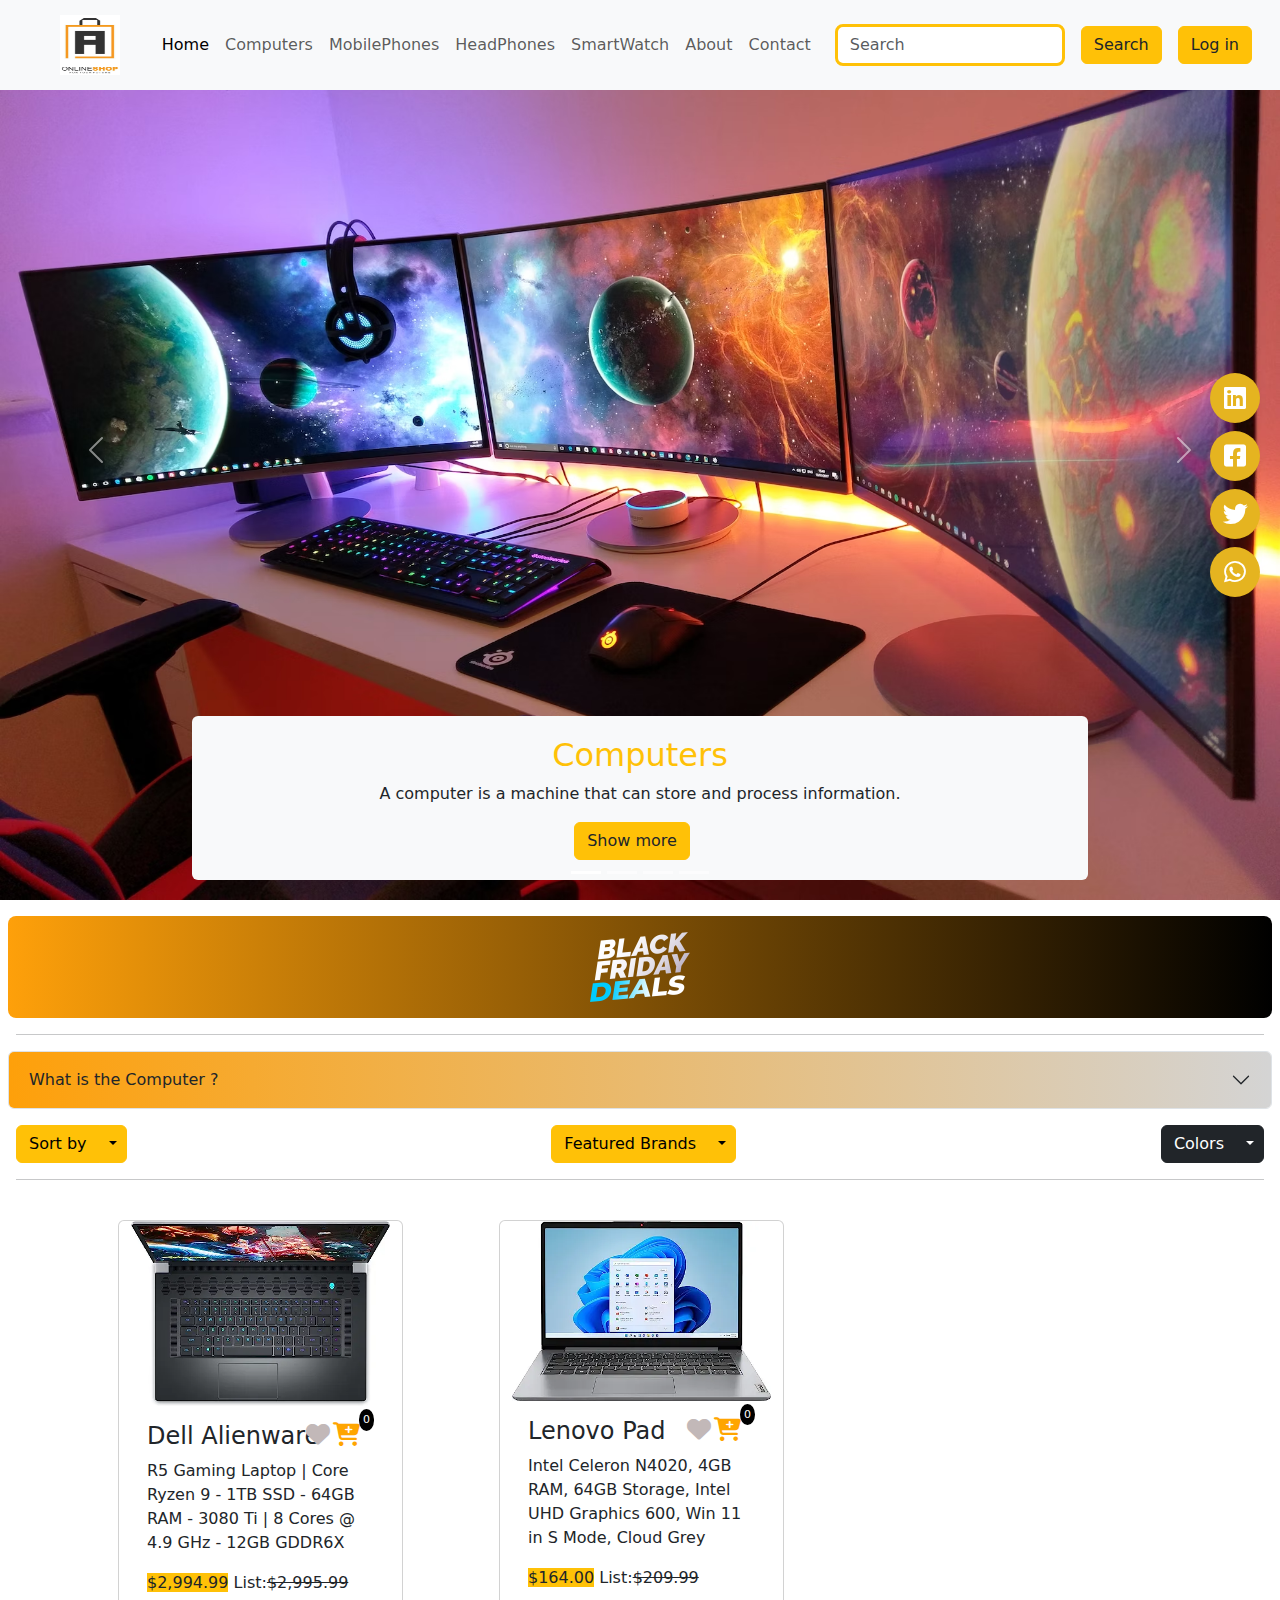
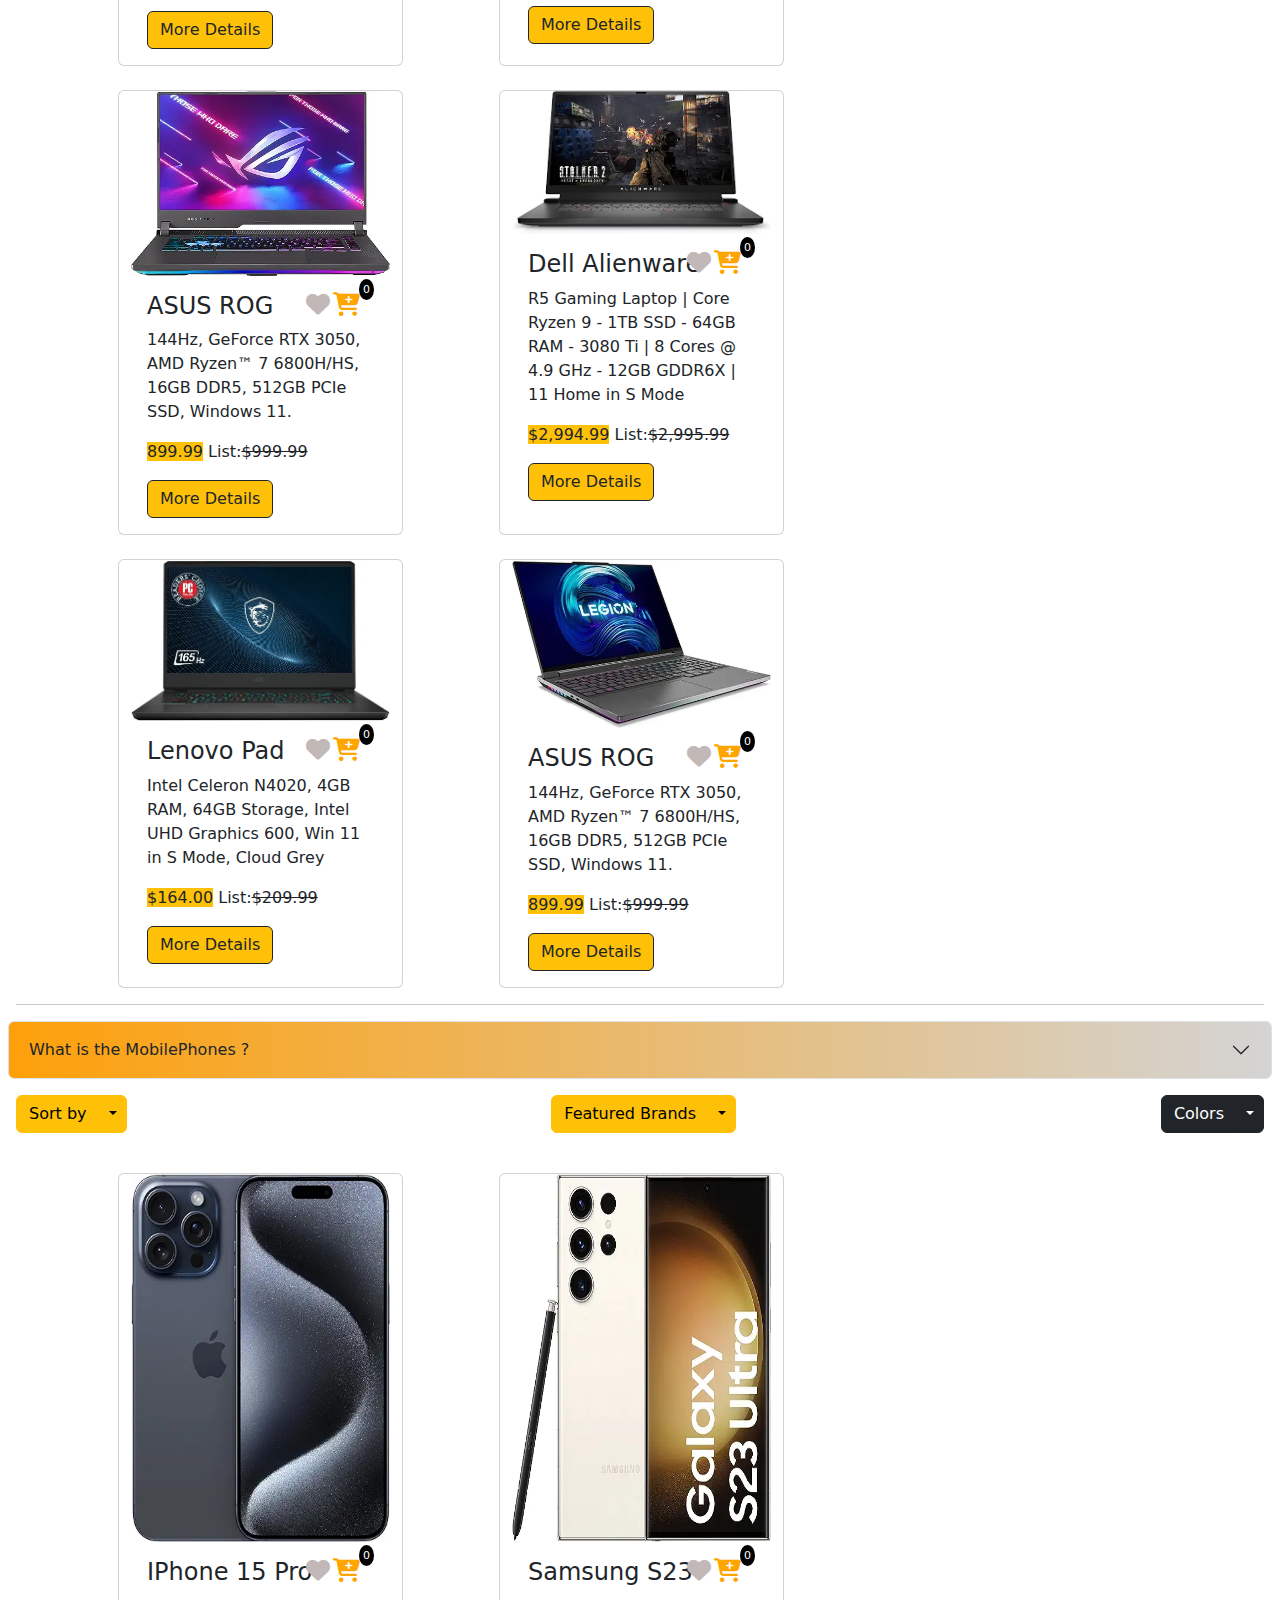
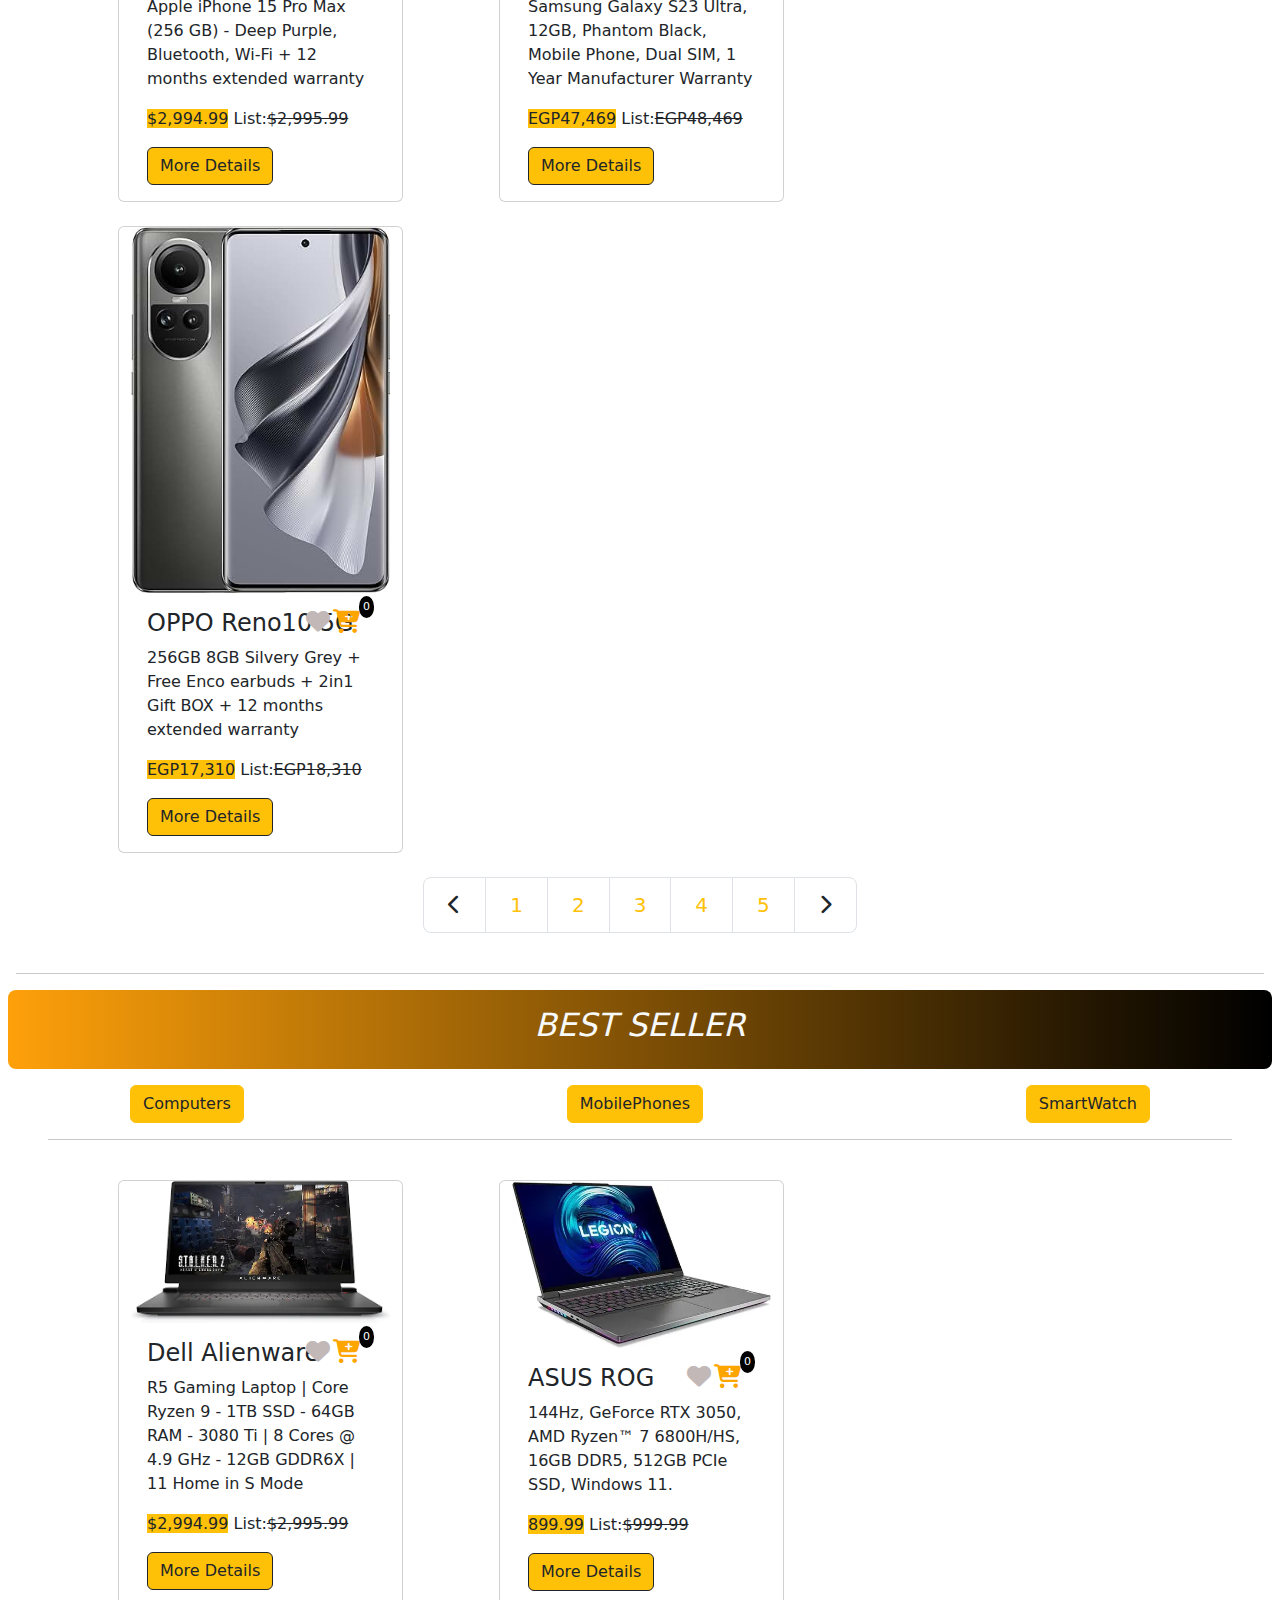
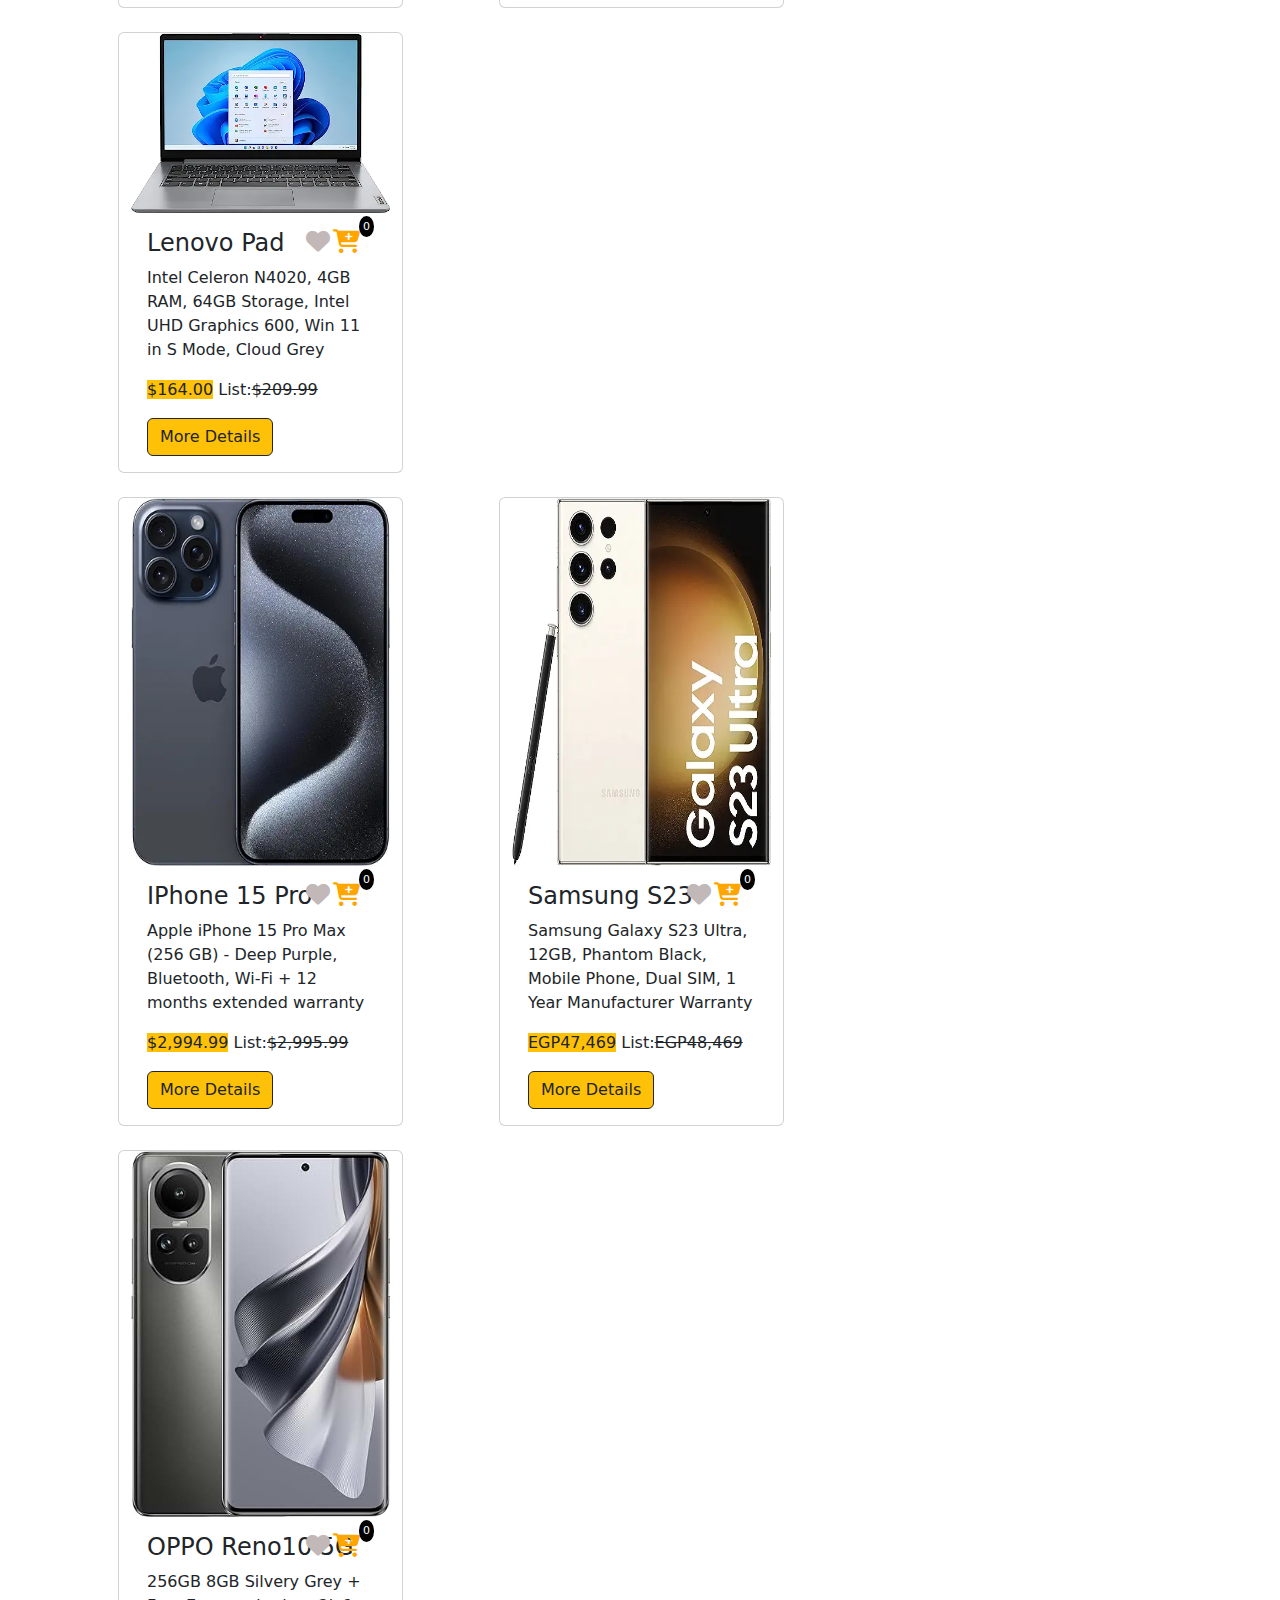
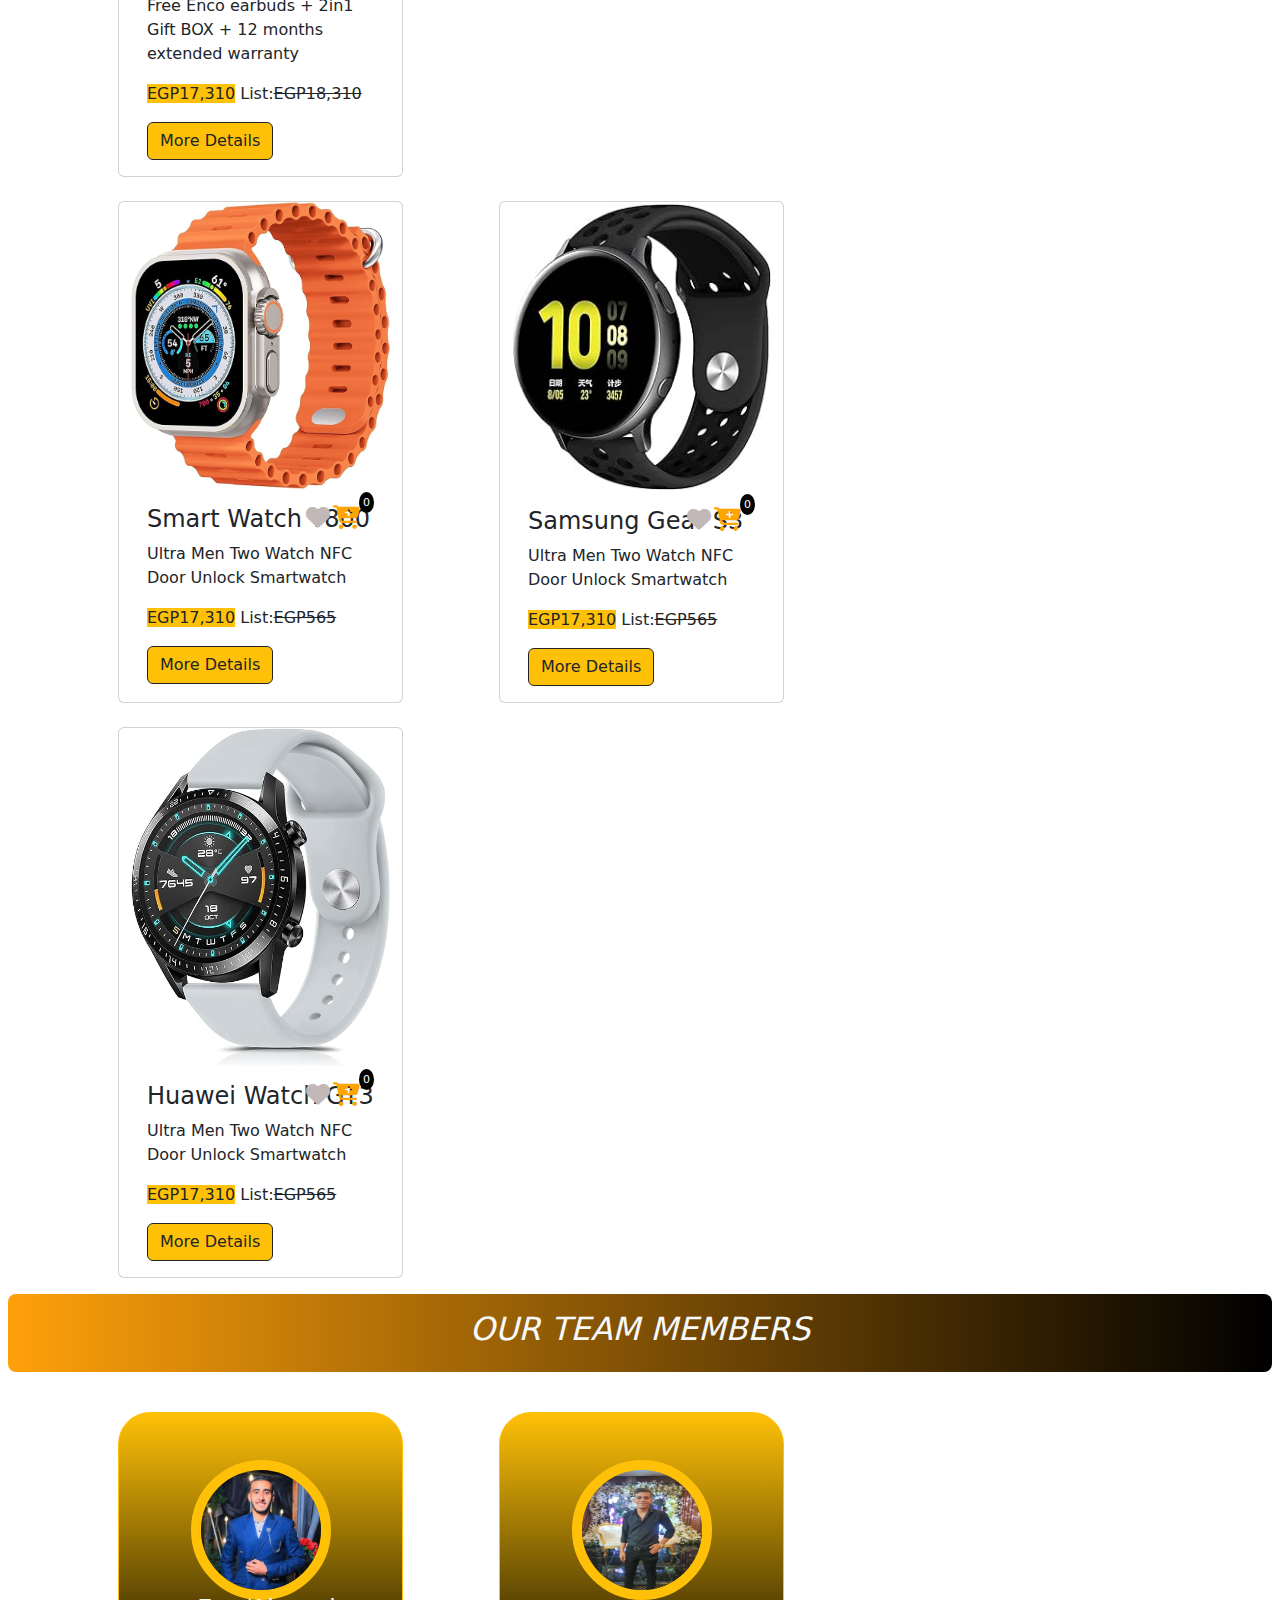
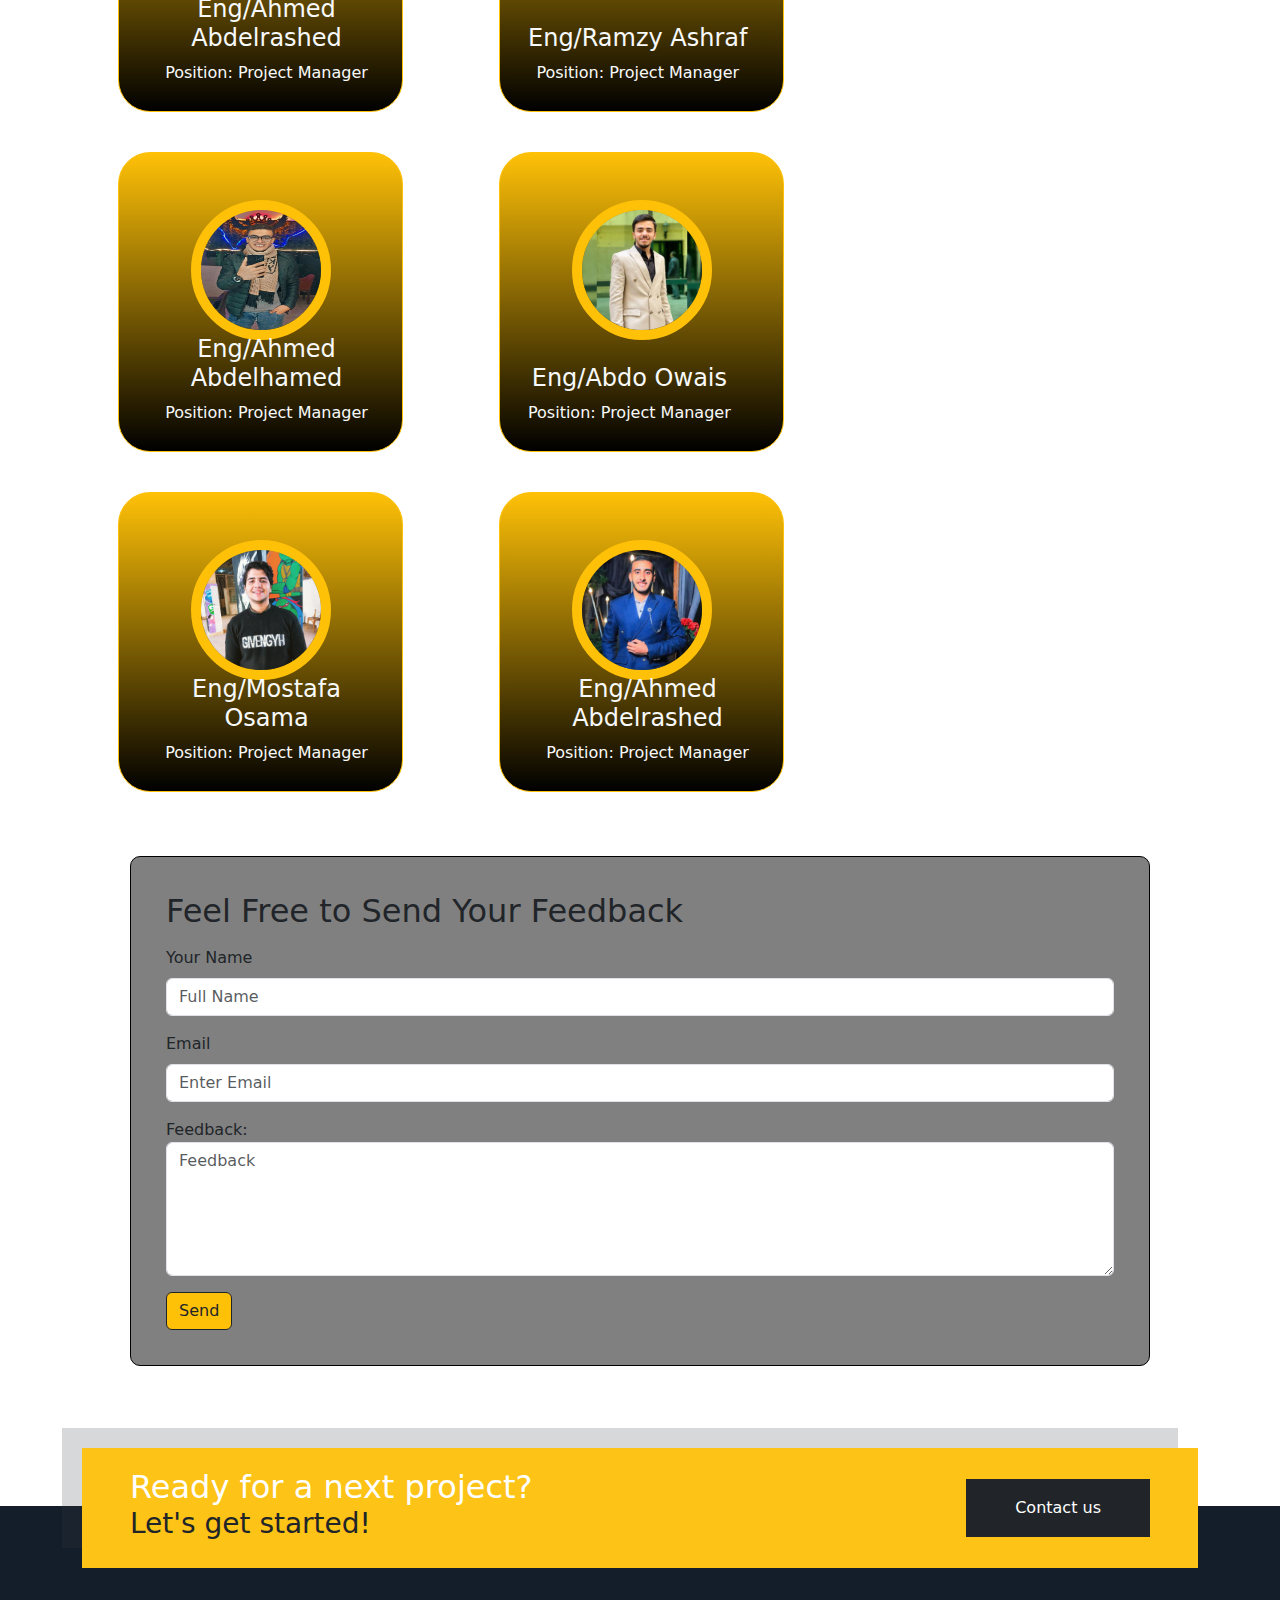
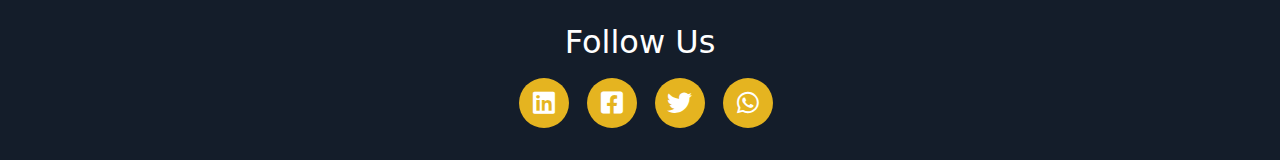
==== index.html @ a283c10e "first opload" ====
<!DOCTYPE html>
<html lang="en">

<head>
    <meta charset="UTF-8">
    <meta name="viewport" content="width=device-width, initial-scale=1.0">
    <title>Online Shop</title>
    <link rel="icon" type="image/png" href="images/icon.png">
    <!-- BOOTSTRAP STYLE CSS -->
    <link rel="stylesheet" href="bootstrap-5.3.2-dist/css/bootstrap.min.css">
    <!-- MAIN Tampelte STYLE CSS -->
    <link rel="stylesheet" href="css/style.css">
    <!-- ICONS STYLE -->
    <link rel="stylesheet" href="css/all.css">
    <!-- Google Font Family -->
    <link rel="preconnect" href="https://fonts.googleapis.com">
    <link rel="preconnect" href="https://fonts.gstatic.com" crossorigin>
    <link
        href="https://fonts.googleapis.com/css2?family=Roboto:ital,wght@0,100;0,300;1,300&family=Work+Sans:ital,wght@0,100;0,500;0,700;0,800;1,200;1,300;1,400&display=swap"
        rel="stylesheet">
</head>

<body>
    <!-- START HEADER -->
    <header>
        <nav class="navbar navbar-expand-lg bg-light navbar-light fixed-top">
            <div class="container-fluid">
                <a class="navbar-brand mx-4 ms-lg-5" href="#"><img src="images/icon.png" alt=""
                        style="height: 60px; width: 60px;"></a>
                <button class="navbar-toggler" type="button" data-bs-toggle="collapse"
                    data-bs-target="#collapsibleNavbar">
                    <span class="navbar-toggler-icon"></span>
                </button>
                <div class="collapse navbar-collapse" id="collapsibleNavbar">
                    <ul class="navbar-nav ms-lg-auto">
                        <li class="nav-item">
                            <a class="nav-link active" href="#">Home</a>
                        </li>
                        <li class="nav-item">
                            <a class="nav-link" href="#computers">Computers</a>
                        </li>
                        <li class="nav-item">
                            <a class="nav-link" href="#MobilePhones">MobilePhones</a>
                        </li>
                        <li class="nav-item">
                            <a class="nav-link" href="#">HeadPhones</a>
                        </li>
                        <li class="nav-item">
                            <a class="nav-link" href="#">SmartWatch</a>
                        </li>
                        <li class="nav-item">
                            <a class="nav-link" href="#">About</a>
                        </li>
                        <li class="nav-item">
                            <a class="nav-link" href="#">Contact</a>
                        </li>
                    </ul>
                    <form class="d-flex">
                        <input class="form-control m-3 border-3 border-warning rounded-3" type="search"
                            placeholder="Search" aria-label="Search">
                    </form>
                    <form class="d-flex">
                        <button class="btn btn-warning  btn-outline-dark me-3 border-warning"
                            type="submit">Search</button>
                        <button class="btn btn-warning  btn-outline-dark me-3 border-warning" data-bs-toggle="modal"
                            data-bs-target="#exampleModal" type="submit">Log in</button>
                    </form>
                </div>
            </div>
        </nav>
        <!--START  Modal -->
        <div class="modal fade" id="exampleModal" tabindex="-1" data-bs-backdrop="static"
            aria-labelledby="exampleModalLabel" aria-hidden="true">
            <div class="modal-dialog">
                <div class="modal-content">
                    <div class="modal-header">
                        <h5 class="modal-title" id="exampleModalLabel">Log in</h5>
                        <button type="button" class="btn-close" data-bs-dismiss="modal" aria-label="Close"></button>
                    </div>
                    <div class="modal-body">
                        <form>
                            <div class="mb-3">
                                <label for="exampleInputEmail1" class="form-label">Username</label>
                                <input type="text" placeholder="Username" required class="form-control"
                                    id="exampleInputEmail1" aria-describedby="emailHelp">
                            </div>
                            <div class="mb-3">
                                <label for="exampleInputPassword1" class="form-label">Password</label>
                                <input type="password" placeholder="Password" required class="form-control"
                                    id="exampleInputPassword1">
                            </div>
                            <div class="mb-3 form-check">
                                <input type="checkbox" class="form-check-input" id="exampleCheck1">
                                <label class="form-check-label" for="exampleCheck1">Remember Me</label>
                            </div>
                        </form>
                        <div class="modal-footer">
                            <button type="submit" class="btn btn-warning   border-warning" data-bs-dismiss="modal">Log
                                in</button>
                            <button type="button" class="btn btn-secondary" data-bs-dismiss="modal">Close</button>
                        </div>
                    </div>
                </div>
            </div>
        </div>
        <!--END  Modal -->

    </header>
    <div class="fixed-icon">
        <div class="social d-flex flex-column justify-content-between ms-auto">
            <a href="https://www.linkedin.com/in/ahmed-abdelrashed-581607254"><i class="fab fa-linkedin"></i></a>
            <a href=""><i class="fab fa-facebook-square"></i></a>
            <a href=""><i class="fab fa-twitter"></i></a>
            <a href=""><i class="fab fa-whatsapp"></i></a>
        </div>
    </div>
    <!-- END HEADER -->
    <main>
        <div id="carouselExampleIndicators" class="carousel slide" data-bs-ride="carousel">
            <div class="carousel-indicators">
                <button type="button" data-bs-target="#carouselExampleIndicators" data-bs-slide-to="0" class="active"
                    aria-current="true" aria-label="Slide 1"></button>
                <button type="button" data-bs-target="#carouselExampleIndicators" data-bs-slide-to="1"
                    aria-label="Slide 2"></button>
                <button type="button" data-bs-target="#carouselExampleIndicators" data-bs-slide-to="2"
                    aria-label="Slide 3"></button>
                <button type="button" data-bs-target="#carouselExampleIndicators" data-bs-slide-to="3"
                    aria-label="Slide 4"></button>
            </div>
            <div class="carousel-inner">
                <div class="carousel-item active">
                    <img src="images/photo-1591370874773-6702e8f12fd8.avif" class="d-block w-100"
                        style="height: calc(100vh);" alt="...">
                    <div class="carousel-caption rounded bg-light">
                        <h2 class="text-warning">Computers</h2>
                        <p class="text-dark">A computer is a machine that can store and process information.</p>
                        <button class="btn btn-warning  btn-outline-dark me-3 border-warning" type="submit">Show
                            more</button>
                    </div>
                </div>
                <div class="carousel-item ">
                    <img src="images/photo-1615494488092-b13b68fe0eb5.avif" class="d-block w-100"
                        style="height: calc(100vh);" alt="...">
                    <div class="carousel-caption rounded bg-light">
                        <h2 class="text-warning">MobilePhones</h2>
                        <p class="text-dark">MobilePhone is portable telephone that can make and receive calls.</p>
                        <button class="btn btn-warning  btn-outline-dark me-3 border-warning" type="submit">Show
                            more</button>
                    </div>
                </div>
                <div class="carousel-item ">
                    <img src="images/photo-1505740420928-5e560c06d30e.avif" class="d-block w-100"
                        style="height: calc(100vh);" alt="...">
                    <div class="carousel-caption rounded bg-light">
                        <h2 class="text-warning">HeadPhones</h2>
                        <p class="text-dark">Best wireless headphones.Our pick.JBL Tour One M2.</p>
                        <button class="btn btn-warning  btn-outline-dark me-3 border-warning" type="submit">Show
                            more</button>
                    </div>
                </div>
                <div class="carousel-item">
                    <img src="images/photo-1579586337278-3befd40fd17a.avif" class="d-block w-100"
                        style="height: calc(100vh);" alt="...">
                    <div class="carousel-caption rounded bg-light">
                        <h2 class="text-warning">SmartWatch</h2>
                        <p class="text-dark">A smartwatch is a wearable computer in the form of a watch.</p>
                        <button class="btn btn-warning  btn-outline-dark me-3 border-warning" type="submit">Show
                            more</button>
                    </div>
                </div>
            </div>
            <button class="carousel-control-prev" type="button" data-bs-target="#carouselExampleIndicators"
                data-bs-slide="prev">
                <span class="carousel-control-prev-icon" aria-hidden="true"></span>
                <span class="visually-hidden">Previous</span>
            </button>
            <button class="carousel-control-next" type="button" data-bs-target="#carouselExampleIndicators"
                data-bs-slide="next">
                <span class="carousel-control-next-icon" aria-hidden="true"></span>
                <span class="visually-hidden">Next</span>
            </button>
        </div>

        <div class="my-3 p-3 mx-2  rounded-3 text-center bg-dark "
            style="background-image: linear-gradient(to right,#fea00a 0%, #000000 100%);">
            <img src="images/blackfriday_title.png" style="width: 100px; height: 80; ">
        </div>

    </main>
    <!-- START PRODUCTS FOR COMPUTERS -->
    <section id="computers">
        <hr class="mx-3">
        <div class="accordion mx-2" id="accordionExample">

            <div class="accordion-item ">
                <h2 class="accordion-header" id="headingThree">
                    <button class="accordion-button collapsed btn btn-dark"
                        style="background-image: linear-gradient(to right,#fea00a 0%, #0000002b 100%);" type="button"
                        data-bs-toggle="collapse" data-bs-target="#collapseThree" aria-expanded="false"
                        aria-controls="collapseThree">
                        What is the Computer ?
                    </button>
                </h2>
                <div id="collapseThree" class="accordion-collapse collapse" aria-labelledby="headingThree"
                    data-bs-parent="#accordionExample">
                    <div class="accordion-body">
                        A <strong>computer</strong> is a machine that can be programmed to carry out sequences of
                        arithmetic or logical
                        operations (computation) automatically. Modern digital electronic computers can perform generic
                        sets
                        of operations known as programs. These programs enable computers to perform a wide range of
                        tasks.
                    </div>
                </div>
            </div>
        </div>
        <div class=" d-flex mx-3  justify-content-between my-3">
            <div class="btn-group">
                <button type="button" class="btn btn-warning">Sort by</button>
                <button type="button" class="btn btn-warning dropdown-toggle dropdown-toggle-split"
                    data-bs-toggle="dropdown">
                </button>
                <div class="dropdown-menu">
                    <a class="dropdown-item" href="#">Price: Low to High</a>
                    <a class="dropdown-item" href="#">Price: High to Low</a>
                    <hr class="dropdown-divider">
                    <a class="dropdown-item" href="#">Best Seller</a>

                </div>
            </div>

            <div class="btn-group">
                <button type="button" class="btn btn-warning">Featured Brands</button>
                <button type="button" class="btn btn-warning dropdown-toggle dropdown-toggle-split"
                    data-bs-toggle="dropdown">
                </button>
                <div class="dropdown-menu">
                    <a class="dropdown-item" href="#">Dell</a>
                    <a class="dropdown-item" href="#">hp</a>
                    <a class="dropdown-item" href="#">Lenovo</a>
                </div>
            </div>

            <div class="btn-group">
                <button type="button" class="btn btn-dark">Colors</button>
                <button type="button" class="btn btn-dark dropdown-toggle dropdown-toggle-split"
                    data-bs-toggle="dropdown">
                </button>
                <div class="dropdown-menu">
                    <a class="dropdown-item" href="#">Black</a>
                    <a class="dropdown-item" href="#">White</a>
                    <a class="dropdown-item" href="#">Silver</a>
                </div>
            </div>
        </div>
        <hr class="mx-3">
        <div class="container">
            <div class="row">
                <div class="card col-lg-3 col-md-4 col-sm-6 mx-lg-5 mt-4 mx-md-1">
                    <img class="card-img-top" src="images/81whwdW8ERL._AC_UY327_FMwebp_QL65_.webp" alt="Card image">
                    <div class="card-body">
                        <h4 class="card-title">Dell Alienware <i class="fas fa-heart mx-4  "></i> <i
                                class="icon fa fa-cart-plus  "></i><span id="shop" class="number">0</span></h4>
                        <p class="card-text"> R5 Gaming Laptop | Core Ryzen 9 - 1TB SSD
                            - 64GB RAM - 3080 Ti | 8 Cores @ 4.9 GHz - 12GB GDDR6X </p>
                        <p class="card-text"><span class="bg-warning text-dark">$2,994.99</span>
                            List:<del>$2,995.99</del>
                        </p>
                        <a href="#" class="btn btn-warning btn-outline-dark">More Details</a>
                    </div>
                </div>
                <div class="card col-lg-3 col-md-4 col-sm-6 mx-lg-5 mt-4 mx-md-1">
                    <img class="card-img-top" src="images/71bphKmt0DL._AC_UY327_FMwebp_QL65_.webp" alt="Card image">
                    <div class="card-body">
                        <h4 class="card-title">Lenovo Pad <i class="fas fa-heart mx-4  "></i> <i
                                class="icon fa fa-cart-plus  "></i><span class="number">0</span></h4>
                        <p class="card-text">Intel Celeron N4020, 4GB RAM, 64GB Storage, Intel UHD Graphics 600, Win 11
                            in S Mode, Cloud Grey</p>
                        <p class="card-text"><span class="bg-warning text-dark">$164.00</span> List:<del>$209.99</del>
                        </p>
                        <a href="#" class="btn btn-warning btn-outline-dark">More Details</a>
                    </div>
                </div>
                <div class="card col-lg-3 col-md-4 col-sm-6 mx-lg-5 mt-4 mx-md-1">
                    <img class="card-img-top" src="images/71OyrTkxpGL._AC_UY327_FMwebp_QL65_.webp" alt="Card image">
                    <div class="card-body">
                        <h4 class="card-title">ASUS ROG <i class="fas fa-heart mx-4  "></i> <i
                                class="icon fa fa-cart-plus  "></i><span class="number">0</span></h4>
                        <p class="card-text">144Hz, GeForce RTX 3050, AMD Ryzen™ 7 6800H/HS, 16GB DDR5, 512GB PCIe SSD,
                            Windows 11.</p>
                        <p class="card-text"><span class="bg-warning text-dark">899.99</span> List:<del>$999.99</del>
                        </p>
                        <a href="#" class="btn btn-warning btn-outline-dark">More Details</a>
                    </div>
                </div>
                <div class="card col-lg-3 col-md-4 col-sm-6 mx-lg-5 mt-4 mx-md-1">
                    <img class="card-img-top" src="images/71Ekj79pZtL._AC_UY327_FMwebp_QL65_.webp" alt="Card image">
                    <div class="card-body">
                        <h4 class="card-title">Dell Alienware<i class="fas fa-heart mx-4  "></i> <i
                                class="icon fa fa-cart-plus  "></i><span class="number">0</span></h4>
                        <p class="card-text"> R5 Gaming Laptop | Core Ryzen 9 - 1TB SSD
                            - 64GB RAM - 3080 Ti | 8 Cores @ 4.9 GHz - 12GB GDDR6X | 11 Home in S Mode </p>
                        <p class="card-text"><span class="bg-warning text-dark">$2,994.99</span>
                            List:<del>$2,995.99</del>
                        </p>
                        <a href="#" class="btn btn-warning btn-outline-dark">More Details</a>
                    </div>
                </div>
                <div class="card col-lg-3 col-md-4 col-sm-6 mx-lg-5 mt-4  mx-md-1">
                    <img class="card-img-top" src="images/51RoBmK-NwL._AC_UY327_FMwebp_QL65_.webp" alt="Card image">
                    <div class="card-body">
                        <h4 class="card-title">Lenovo Pad<i class="fas fa-heart mx-4  "></i> <i
                                class="icon fa fa-cart-plus  "></i><span class="number">0</span></h4>
                        <p class="card-text">Intel Celeron N4020, 4GB RAM, 64GB Storage, Intel UHD Graphics 600, Win 11
                            in S Mode, Cloud Grey</p>
                        <p class="card-text"><span class="bg-warning text-dark">$164.00</span> List:<del>$209.99</del>
                        </p>
                        <a href="#" class="btn btn-warning btn-outline-dark">More Details</a>
                    </div>
                </div>
                <div class="card col-lg-3 col-md-4 col-sm-6 mx-lg-5 mt-4">
                    <img class="card-img-top" src="images/61HxxpI0yQL._AC_UY327_FMwebp_QL65_.webp" alt="Card image">
                    <div class="card-body">
                        <h4 class="card-title">ASUS ROG <i class="fas fa-heart mx-4  "></i> <i
                                class="icon fa fa-cart-plus  "></i><span class="number">0</span></h4>
                        <p class="card-text">144Hz, GeForce RTX 3050, AMD Ryzen™ 7 6800H/HS, 16GB DDR5, 512GB PCIe SSD,
                            Windows 11.</p>
                        <p class="card-text"><span class="bg-warning text-dark">899.99</span> List:<del>$999.99</del>
                        </p>
                        <a href="#" class="btn btn-warning btn-outline-dark">More Details</a>
                    </div>
                </div>

            </div>
        </div>
    </section>
    <!-- END PRODUCTS FOR COMPUTERS -->

    <!-- START PRODUCTS FOR MobilePhones -->
    <section id="MobilePhones">
        <hr class="mx-3">
        <div class="accordion mx-2" id="accordionExample">
            <div class="accordion-item ">
                <h2 class="accordion-header" id="headingTwo">
                    <button class="accordion-button collapsed btn btn-dark"
                        style="background-image: linear-gradient(to right,#fea00a 0%, #0000002b 100%);" type="button"
                        data-bs-toggle="collapse" data-bs-target="#collapseTwo" aria-expanded="false"
                        aria-controls="collapseTwo">
                        What is the MobilePhones ?
                    </button>
                </h2>
                <div id="collapseTwo" class="accordion-collapse collapse" aria-labelledby="headingTwo"
                    data-bs-parent="#accordionExample">
                    <div class="accordion-body">
                        <strong>Mobile phones</strong> , also known as "cell phones" in some regions, are portable
                        electronic devices
                        designed for wireless communication.They have become an integral part of modern life and are
                        used for a wide range of purposes beyond just making phone calls
                    </div>
                </div>
            </div>
        </div>
        <div class=" d-flex mx-3  justify-content-between my-3">
            <div class="btn-group">
                <button type="button" class="btn btn-warning">Sort by</button>
                <button type="button" class="btn btn-warning dropdown-toggle dropdown-toggle-split"
                    data-bs-toggle="dropdown">
                </button>
                <div class="dropdown-menu">
                    <a class="dropdown-item" href="#">Price: Low to High</a>
                    <a class="dropdown-item" href="#">Price: High to Low</a>
                    <hr class="dropdown-divider">
                    <a class="dropdown-item" href="#">Best Seller</a>

                </div>
            </div>

            <div class="btn-group">
                <button type="button" class="btn btn-warning">Featured Brands</button>
                <button type="button" class="btn btn-warning dropdown-toggle dropdown-toggle-split"
                    data-bs-toggle="dropdown">
                </button>
                <div class="dropdown-menu">
                    <a class="dropdown-item" href="#">Iphone</a>
                    <a class="dropdown-item" href="#">Samsung</a>
                    <a class="dropdown-item" href="#">Oppo</a>
                </div>
            </div>

            <div class="btn-group">
                <button type="button" class="btn btn-dark">Colors</button>
                <button type="button" class="btn btn-dark dropdown-toggle dropdown-toggle-split"
                    data-bs-toggle="dropdown">
                </button>
                <div class="dropdown-menu">
                    <a class="dropdown-item" href="#">Black</a>
                    <a class="dropdown-item" href="#">White</a>
                    <a class="dropdown-item" href="#">Silver</a>
                </div>
            </div>
        </div>
        <div class="container">
            <div class="row">
                <div class="card col-lg-3 col-md-4 col-sm-6 mx-lg-5 mt-4 mx-md-1 ">
                    <img class="card-img-top" src="images/iphone.webp" alt="Card image" style="height: 368.38px;">
                    <div class="card-body">
                        <h4 class="card-title">IPhone 15 Pro <i class="fas fa-heart mx-4  "></i> <i
                                class="icon fa fa-cart-plus  "></i><span id="shop" class="number">0</span></h4>
                        <p class="card-text"> Apple iPhone 15 Pro Max (256 GB) - Deep Purple, Bluetooth, Wi-Fi + 12
                            months extended warranty</p>
                        <p class="card-text"><span class="bg-warning text-dark">$2,994.99</span>
                            List:<del>$2,995.99</del>
                        </p>
                        <a href="#" class="btn btn-warning btn-outline-dark">More Details</a>
                    </div>
                </div>
                <div class="card col-lg-3 col-md-4 col-sm-6 mx-lg-5 mt-4 mx-md-1 ">
                    <img class="card-img-top" src="images/samsung.webp" alt="Card image" style="height: 368.38px;">
                    <div class="card-body">
                        <h4 class="card-title">Samsung S23 <i class="fas fa-heart mx-4  "></i> <i
                                class="icon fa fa-cart-plus  "></i><span class="number">0</span></h4>
                        <p class="card-text">Samsung Galaxy S23 Ultra, 12GB, Phantom Black, Mobile Phone, Dual SIM, 1
                            Year Manufacturer Warranty</p>
                        <p class="card-text"><span class="bg-warning text-dark">EGP47,469</span>
                            List:<del>EGP48,469</del>
                        </p>
                        <a href="#" class="btn btn-warning btn-outline-dark">More Details</a>
                    </div>
                </div>
                <div class="card col-lg-3 col-md-4 col-sm-6 mx-lg-5 mt-4 mx-md-1 ">
                    <img class="card-img-top" src="images/oppo.jpg" alt="Card image" style="height: 366.38px;">
                    <div class="card-body">
                        <h4 class="card-title">OPPO Reno10 5G <i class="fas fa-heart mx-4  "></i> <i
                                class="icon fa fa-cart-plus  "></i><span class="number">0</span></h4>
                        <p class="card-text">256GB 8GB Silvery Grey + Free Enco earbuds + 2in1 Gift BOX + 12 months
                            extended warranty</p>
                        <p class="card-text"><span class="bg-warning text-dark">EGP17,310</span>
                            List:<del>EGP18,310</del>
                        </p>
                        <a href="#" class="btn btn-warning btn-outline-dark">More Details</a>
                    </div>
                </div>
            </div>
            <div class="d-flex justify-content-center my-4">
                <ul class="pagination pagination-lg text-warning">
                    <li class="page-item"><a class="page-link text-dark" href="#"><i
                                class="fas fa-chevron-left"></i></a></li>
                    <li class="page-item"><a class="page-link text-warning" href="#">1</a></li>
                    <li class="page-item"><a class="page-link text-warning" href="#">2</a></li>
                    <li class="page-item"><a class="page-link text-warning" href="#">3</a></li>
                    <li class="page-item"><a class="page-link text-warning" href="#">4</a></li>
                    <li class="page-item"><a class="page-link text-warning" href="#">5</a></li>
                    <li class="page-item"><a class="page-link text-dark" href="#"><i
                                class="fas fa-chevron-right"></i></a></li>
                </ul>
            </div>
        </div>
        <hr class="mx-3">
    </section>
    <!-- END PRODUCTS FOR MobilePhones -->
    <!-- START SECTION FOR BEST SELLER -->
    <section class="best-seller">
        <div class="my-3 p-3 mx-2  rounded-3 text-center bg-dark text-light"
            style="background-image: linear-gradient(to right,#fea00a 0%, #000000 100%); font-style: italic; cursor: pointer;">
            <h2>BEST SELLER</h2>
        </div>
        <div class="container d-flex justify-content-between ">
            <button class="btn btn-warning  btn-outline-dark  border-warning computer mx-lg-5">Computers</button>
            <button class="btn btn-warning  btn-outline-dark  border-warning mobile mx-lg-5">MobilePhones</button>
            <button class="btn btn-warning  btn-outline-dark  border-warning watch mx-lg-5">SmartWatch</button>
        </div>
        <hr class="mx-5">
        <div class="container">
            <div class="computers">
                <div class="row">
                    <div class="card col-lg-3 col-md-4 col-sm-6 mx-lg-5 mt-4">
                        <img class="card-img-top" src="images/71Ekj79pZtL._AC_UY327_FMwebp_QL65_.webp" alt="Card image">
                        <div class="card-body">
                            <h4 class="card-title">Dell Alienware<i class="fas fa-heart mx-4  "></i> <i
                                    class="icon fa fa-cart-plus  "></i><span class="number">0</span></h4>
                            <p class="card-text"> R5 Gaming Laptop | Core Ryzen 9 - 1TB SSD
                                - 64GB RAM - 3080 Ti | 8 Cores @ 4.9 GHz - 12GB GDDR6X | 11 Home in S Mode </p>
                            <p class="card-text"><span class="bg-warning text-dark">$2,994.99</span>
                                List:<del>$2,995.99</del>
                            </p>
                            <a href="#" class="btn btn-warning btn-outline-dark">More Details</a>
                        </div>
                    </div>
                    <div class="card col-lg-3 col-md-4 col-sm-6 mx-lg-5 mt-4">
                        <img class="card-img-top" src="images/61HxxpI0yQL._AC_UY327_FMwebp_QL65_.webp" alt="Card image">
                        <div class="card-body">
                            <h4 class="card-title">ASUS ROG <i class="fas fa-heart mx-4  "></i> <i
                                    class="icon fa fa-cart-plus  "></i><span class="number">0</span></h4>
                            <p class="card-text">144Hz, GeForce RTX 3050, AMD Ryzen™ 7 6800H/HS, 16GB DDR5, 512GB PCIe
                                SSD,
                                Windows 11.</p>
                            <p class="card-text"><span class="bg-warning text-dark">899.99</span>
                                List:<del>$999.99</del>
                            </p>
                            <a href="#" class="btn btn-warning btn-outline-dark">More Details</a>
                        </div>
                    </div>
                    <div class="card col-lg-3 col-md-4 col-sm-6 mx-lg-5 mt-4">
                        <img class="card-img-top" src="images/71bphKmt0DL._AC_UY327_FMwebp_QL65_.webp" alt="Card image">
                        <div class="card-body">
                            <h4 class="card-title">Lenovo Pad <i class="fas fa-heart mx-4  "></i> <i
                                    class="icon fa fa-cart-plus  "></i><span class="number">0</span></h4>
                            <p class="card-text">Intel Celeron N4020, 4GB RAM, 64GB Storage, Intel UHD Graphics 600, Win
                                11
                                in S Mode, Cloud Grey</p>
                            <p class="card-text"><span class="bg-warning text-dark">$164.00</span>
                                List:<del>$209.99</del>
                            </p>
                            <a href="#" class="btn btn-warning btn-outline-dark">More Details</a>
                        </div>
                    </div>
                </div>
            </div>
            <div class="mobiles">
                <div class="row ">
                    <div class="card col-lg-3 col-md-4 col-sm-6 mx-lg-5 mt-4">
                        <img class="card-img-top" src="images/iphone.webp" alt="Card image" style="height: 368.38px;">
                        <div class="card-body">
                            <h4 class="card-title">IPhone 15 Pro <i class="fas fa-heart mx-4  "></i> <i
                                    class="icon fa fa-cart-plus  "></i><span id="shop" class="number">0</span></h4>
                            <p class="card-text"> Apple iPhone 15 Pro Max (256 GB) - Deep Purple, Bluetooth, Wi-Fi + 12
                                months extended warranty</p>
                            <p class="card-text"><span class="bg-warning text-dark">$2,994.99</span>
                                List:<del>$2,995.99</del>
                            </p>
                            <a href="#" class="btn btn-warning btn-outline-dark">More Details</a>
                        </div>
                    </div>
                    <div class="card col-lg-3 col-md-4 col-sm-6 mx-lg-5 mt-4">
                        <img class="card-img-top" src="images/samsung.webp" alt="Card image" style="height: 368.38px;">
                        <div class="card-body">
                            <h4 class="card-title">Samsung S23 <i class="fas fa-heart mx-4  "></i> <i
                                    class="icon fa fa-cart-plus  "></i><span class="number">0</span></h4>
                            <p class="card-text">Samsung Galaxy S23 Ultra, 12GB, Phantom Black, Mobile Phone, Dual SIM,
                                1
                                Year Manufacturer Warranty</p>
                            <p class="card-text"><span class="bg-warning text-dark">EGP47,469</span>
                                List:<del>EGP48,469</del>
                            </p>
                            <a href="#" class="btn btn-warning btn-outline-dark">More Details</a>
                        </div>
                    </div>
                    <div class="card col-lg-3 col-md-4 col-sm-6 mx-lg-5 mt-4">
                        <img class="card-img-top" src="images/oppo.jpg" alt="Card image" style="height: 366.38px;">
                        <div class="card-body">
                            <h4 class="card-title">OPPO Reno10 5G <i class="fas fa-heart mx-4  "></i> <i
                                    class="icon fa fa-cart-plus  "></i><span class="number">0</span></h4>
                            <p class="card-text">256GB 8GB Silvery Grey + Free Enco earbuds + 2in1 Gift BOX + 12 months
                                extended warranty</p>
                            <p class="card-text"><span class="bg-warning text-dark">EGP17,310</span>
                                List:<del>EGP18,310</del>
                            </p>
                            <a href="#" class="btn btn-warning btn-outline-dark">More Details</a>
                        </div>
                    </div>
                </div>
            </div>
            <div class="watches">
                <div class="row ">
                    <div class="card col-lg-3 col-md-4 col-sm-6 mx-lg-5 mt-4">
                        <img class="card-img-top" src="images/smart watch-1_.jpg" alt="Card image">
                        <div class="card-body">
                            <h4 class="card-title">Smart Watch T800 <i class="fas fa-heart mx-4  "></i> <i
                                    class="icon fa fa-cart-plus  "></i><span class="number">0</span></h4>
                            <p class="card-text">Ultra Men Two Watch NFC Door Unlock Smartwatch </p>
                            <p class="card-text"><span class="bg-warning text-dark">EGP17,310</span>
                                List:<del>EGP565</del>
                            </p>
                            <a href="#" class="btn btn-warning btn-outline-dark">More Details</a>
                        </div>
                    </div>
                    <div class="card col-lg-3 col-md-4 col-sm-6 mx-lg-5 mt-4">
                        <img class="card-img-top" src="images/smartwatch-2.jpg" alt="Card image">
                        <div class="card-body">
                            <h4 class="card-title">Samsung Gear S3<i class="fas fa-heart mx-4  "></i> <i
                                    class="icon fa fa-cart-plus  "></i><span class="number">0</span></h4>
                            <p class="card-text">Ultra Men Two Watch NFC Door Unlock Smartwatch </p>
                            <p class="card-text"><span class="bg-warning text-dark">EGP17,310</span>
                                List:<del>EGP565</del>
                            </p>
                            <a href="#" class="btn btn-warning btn-outline-dark">More Details</a>
                        </div>
                    </div>
                    <div class="card col-lg-3 col-md-4 col-sm-6 mx-lg-5 mt-4">
                        <img class="card-img-top" src="images/samrtwatch-3.jpg" alt="Card image"
                            style="max-height: 338px;">
                        <div class="card-body">
                            <h4 class="card-title">Huawei Watch GT3<i class="fas fa-heart mx-4  "></i> <i
                                    class="icon fa fa-cart-plus  "></i><span class="number">0</span></h4>
                            <p class="card-text">Ultra Men Two Watch NFC Door Unlock Smartwatch </p>
                            <p class="card-text"><span class="bg-warning text-dark">EGP17,310</span>
                                List:<del>EGP565</del>
                            </p>
                            <a href="#" class="btn btn-warning btn-outline-dark">More Details</a>
                        </div>
                    </div>
                </div>
            </div>
        </div>
    </section>
    <!-- END SECTION FOR BEST SELLER -->
    <!-- START SECTION FOR Accessories -->
    <!-- <section class="accessories">
        <hr class="mx-3">
        <div class="container">
            <div class="iteam d-flex ">
                <div class="iteam-text">
                    <p>Lorem, ipsum dolor sit amet consectetur adipisicing elit. Ullam, ratione. Fugiat reprehenderit
                        tempore quidem reiciendis dignissimos minima, accusamus, quae voluptas id tempora vero facere
                        esse impedit quis, provident doloremque architecto!</p>
                </div>
                <div class="image">
                    <img src="images/Airbods.jpg" alt="">
                </div>
            </div>
        </div>
    </section> -->
    <!-- END SECTION FOR Accessories -->

    <!-- START SECTION FOR OUR TEAM -->
    <section class="our-team">
        <div class="my-3 p-3 mx-2  rounded-3 text-center bg-dark text-light"
            style="background-image: linear-gradient(to right,#fea00a 0%, #000000 100%); font-style: italic">
            <h2>OUR TEAM MEMBERS</h2>
        </div>
        <div class="container">
            <div class="row">
                <div class="card col-lg-3 col-md-4 col-sm-6 mx-md-1 mx-sm-1 mx-lg-5 mt-4 mb-3 rounded-5 border-warning"
                    style="height: 300px; background-image: linear-gradient(to bottom,#ffc107 0%, #000000 100%);">
                    <div class="team-img">
                        <img src="images/WhatsApp Image 2023-08-09 at 15.31.33_0cae11fb.jpg" alt="">
                    </div>
                    <div class="card-body text-light text-center">
                        <h4 class="card-title">Eng/Ahmed Abdelrashed</h4>
                        <p class="card-text">Position: Project Manager</p>
                    </div>
                </div>
                <div class="card col-lg-3 col-md-4 col-sm-6 mx-lg-5 mx-md-1 mx-sm-1 mt-4 mb-3 rounded-5 border-warning"
                    style="height: 300px; background-image: linear-gradient(to bottom,#ffc107 0%, #000000 100%);">
                    <div class="team-img">
                        <img src="images/WhatsApp Image 2023-11-07 at 19.47.34_d8ca67e0.jpg" alt="">
                    </div>
                    <div class="card-body text-light text-center">
                        <h4 class="card-title">Eng/Ramzy Ashraf</h4>
                        <p class="card-text">Position: Project Manager</p>
                    </div>
                </div>
                <div class="card col-lg-3 col-md-4 col-sm-6 mx-lg-5 mx-md-1 mx-sm-1 mt-4 mb-3 rounded-5 border-warning"
                    style="height: 300px; background-image: linear-gradient(to bottom,#ffc107 0%, #000000 100%);">
                    <div class="team-img">
                        <img src="images/Ahmed Abdelhamed.jpg" alt="">
                    </div>
                    <div class="card-body text-light text-center">
                        <h4 class="card-title">Eng/Ahmed Abdelhamed</h4>
                        <p class="card-text">Position: Project Manager</p>
                    </div>
                </div>
                <div class="card col-lg-3 col-md-4 col-sm-6 mx-lg-5 mx-md-1 mx-sm-1 mt-4 mb-3 rounded-5 border-warning"
                    style="height: 300px; background-image: linear-gradient(to bottom,#ffc107 0%, #000000 100%);">
                    <div class="team-img">
                        <img src="images/Abdo.jpg" alt="">
                    </div>
                    <div class="card-body text-light text-center">
                        <h4 class="card-title">Eng/Abdo Owais</h4>
                        <p class="card-text">Position: Project Manager</p>
                    </div>
                </div>
                <div class="card col-lg-3 col-md-4 col-sm-6 mx-lg-5 mx-md-1 mx-sm-1 mt-4 mb-3 rounded-5 border-warning"
                    style="height: 300px; background-image: linear-gradient(to bottom,#ffc107 0%, #000000 100%);">
                    <div class="team-img">
                        <img src="images/osasa.jpg" alt="">
                    </div>
                    <div class="card-body text-light text-center">
                        <h4 class="card-title">Eng/Mostafa Osama</h4>
                        <p class="card-text">Position: Project Manager</p>
                    </div>
                </div>
                <div class="card col-lg-3 col-md-4 col-sm-6 mx-lg-5 mx-md-1 mx-sm-1 mt-4 mb-3 rounded-5 border-warning"
                    style="height: 300px; background-image: linear-gradient(to bottom,#ffc107 0%, #000000 100%);">
                    <div class="team-img">
                        <img src="images/WhatsApp Image 2023-08-09 at 15.31.33_0cae11fb.jpg" alt="">
                    </div>
                    <div class="card-body text-light text-center">
                        <h4 class="card-title">Eng/Ahmed Abdelrashed</h4>
                        <p class="card-text">Position: Project Manager</p>
                    </div>
                </div>
            </div>
        </div>
    </section>
    <!-- END SECTION FOR OUR TEAM -->

    <!-- START SECTION FOR FEEDBACK -->
    <section>
        <div class="container form my-5">
        <form action="" class="mx-lg-5 contact-form">
            <h2>Feel Free to Send Your Feedback</h2>
            <div class="mb-3 mt-3">
                <label for="name" class="form-label ">Your Name</label>
                <input type="text" class="form-control" id="fullName" placeholder="Full Name" name="name" required>
            </div>
            <div class="mb-3">
                <label for="email" class="form-label">Email</label>
                <input type="email" class="form-control" placeholder="Enter Email" id="emailAddress" name="email" required>
            </div>
            <div class="mb-3">
                <label for="comment">Feedback:</label>
                <textarea class="form-control" rows="5" id="feedback" name="text"placeholder="Feedback" required></textarea>
            </div>
            <button type="submit" class="btn btn-warning btn-outline-dark">Send</button>
        </form>
    </div>
    </section>
    <!-- END SECTION FOR FEEDBACK -->
<footer>
    <div class="container">
    <div class="cta d-block d-md-flex align-items-center px-5">
        <div>
        <h2 class="mb-0">Ready for a next project?</h2>
        <h3 class="text-dark">Let's get started!</h3>
        </div>
        <div class="ml-auto">
        <a href="#" class="btn btn-dark rounded-0 py-3 px-5">Contact us</a>
        </div>
        </div>
        <div class="social">
            <h2> Follow Us</h2>
            <a href="https://www.linkedin.com/in/ahmed-abdelrashed-581607254"><i class="fab fa-linkedin"></i></a>
            <a href="https://www.facebook.com/profile.php?id=100024575770751&mibextid=ZbWKwL"><i class="fab fa-facebook-square"></i></a>
            <a href=""><i class="fab fa-twitter"></i></a>
            <a href=""><i class="fab fa-whatsapp"></i></a>
        </div>
    </div>
</footer>
    <!-- BOOTSTRAP JAVA SCRIPT -->
    <script src="bootstrap-5.3.2-dist/js/bootstrap.bundle.min.js"></script>
    <!-- MAIN Tampelte JAVA SCRIPT -->
    <script src="JS/script.js"></script>
    <script src="JS/sendemail.js"></script>
</body>

</html>
---- css/style.css ----
body {
  scroll-behavior: smooth;
  box-sizing: border-box;
}


::-webkit-scrollbar {
  width: 17px;
}

/* Track */
::-webkit-scrollbar-track {
  box-shadow: inset 0 0 5px grey;
  border-radius: 7px;
}

/* Handle */
::-webkit-scrollbar-thumb {
  background: orange;
  border-radius: 8px;
}

/* Handle on hover */
::-webkit-scrollbar-thumb:hover {
  background: rgb(239, 187, 90);
}

.fixed-icon{
  position: fixed;
  top: 400px;
  right: 20px;
  z-index: 999;
}

.fa-heart {
  color: rgb(194, 184, 184);
  cursor: pointer;
  position: absolute;
  right: 20px;
}

.fa-heart:hover {
  color: orange;
}

.card-title {
  position: relative;
}

.icon {
  cursor: pointer;
  color: orange;
  position: absolute;
  right: 14px;
}

.card-title span {
  position: absolute;
  font-size: 11px;
  top: -13px;
  background: black;
  color: white;
  padding: 4px;
  border-radius: 50%;
  right: 0;
}

.card-img-top:hover {
  cursor: pointer;
  transition: 0.3s;
  transform: scale(1.1);
}

.card {
  position: relative;
}

.team-img img {
  width: 140px;
  height: 140px;
  border-radius: 50%;
  position: absolute;
  top: 30%;
  left: 50%;
  transform: translate(-50%, -30%);
  border: 10px solid #ffc107;

}

.our-team .card-body {
  position: absolute;
  bottom: 10px;
}

.our-team .card:hover {
  cursor: pointer;
  transition: 0.3s;
  transform: scale(1.1);
}

/* /////////////////// SECTION  Accessories ////////////////////*/

.iteam {
  background-color: bisque;
  border: 8px solid white;
}

.iteam img {
  max-height: 300px;
}

.iteam-text {
  padding: 70px;
}

/* /////////////////// SECTION  Form ////////////////////*/

.form form {
  margin: auto;
  background-color: gray;
  border: 1px solid black;
  border-radius: 10px;
  padding: 35px;
  margin-bottom: 140px;
}

/* /////////////////// SECTION  Footer ////////////////////*/

footer {
  position: relative;
  color: #fff;
  padding: 2rem 0;
  background-color: #141d2a;
}

.cta {
  -webkit-box-shadow: -20px -20px 0 0 rgba(52, 58, 64, 0.2);
  box-shadow: -20px -20px 0 0 rgba(52, 58, 64, 0.2);
  padding: 20px;
  background-color: #fdc316;
  top: -90px;
  position: relative;
}

.ml-auto,
.mx-auto {
  margin-left: auto !important;
}

.social {
  text-align: center;
  font-size: 18px;
  margin-top: -35px;
}

.social a {
  display: inline-block;
  width: 50px;
  height: 50px;
  border-radius: 50%;
  background-color: #e5b420;
  margin-left: 12px;
  transition: .3s;
  margin-top: 8px;
  transition: 0.2s;
}
.social a:hover{
  background-color: #141d2a;
}
.social a i {
  line-height: 50px;
  font-size: 25px;
  color: white;
}
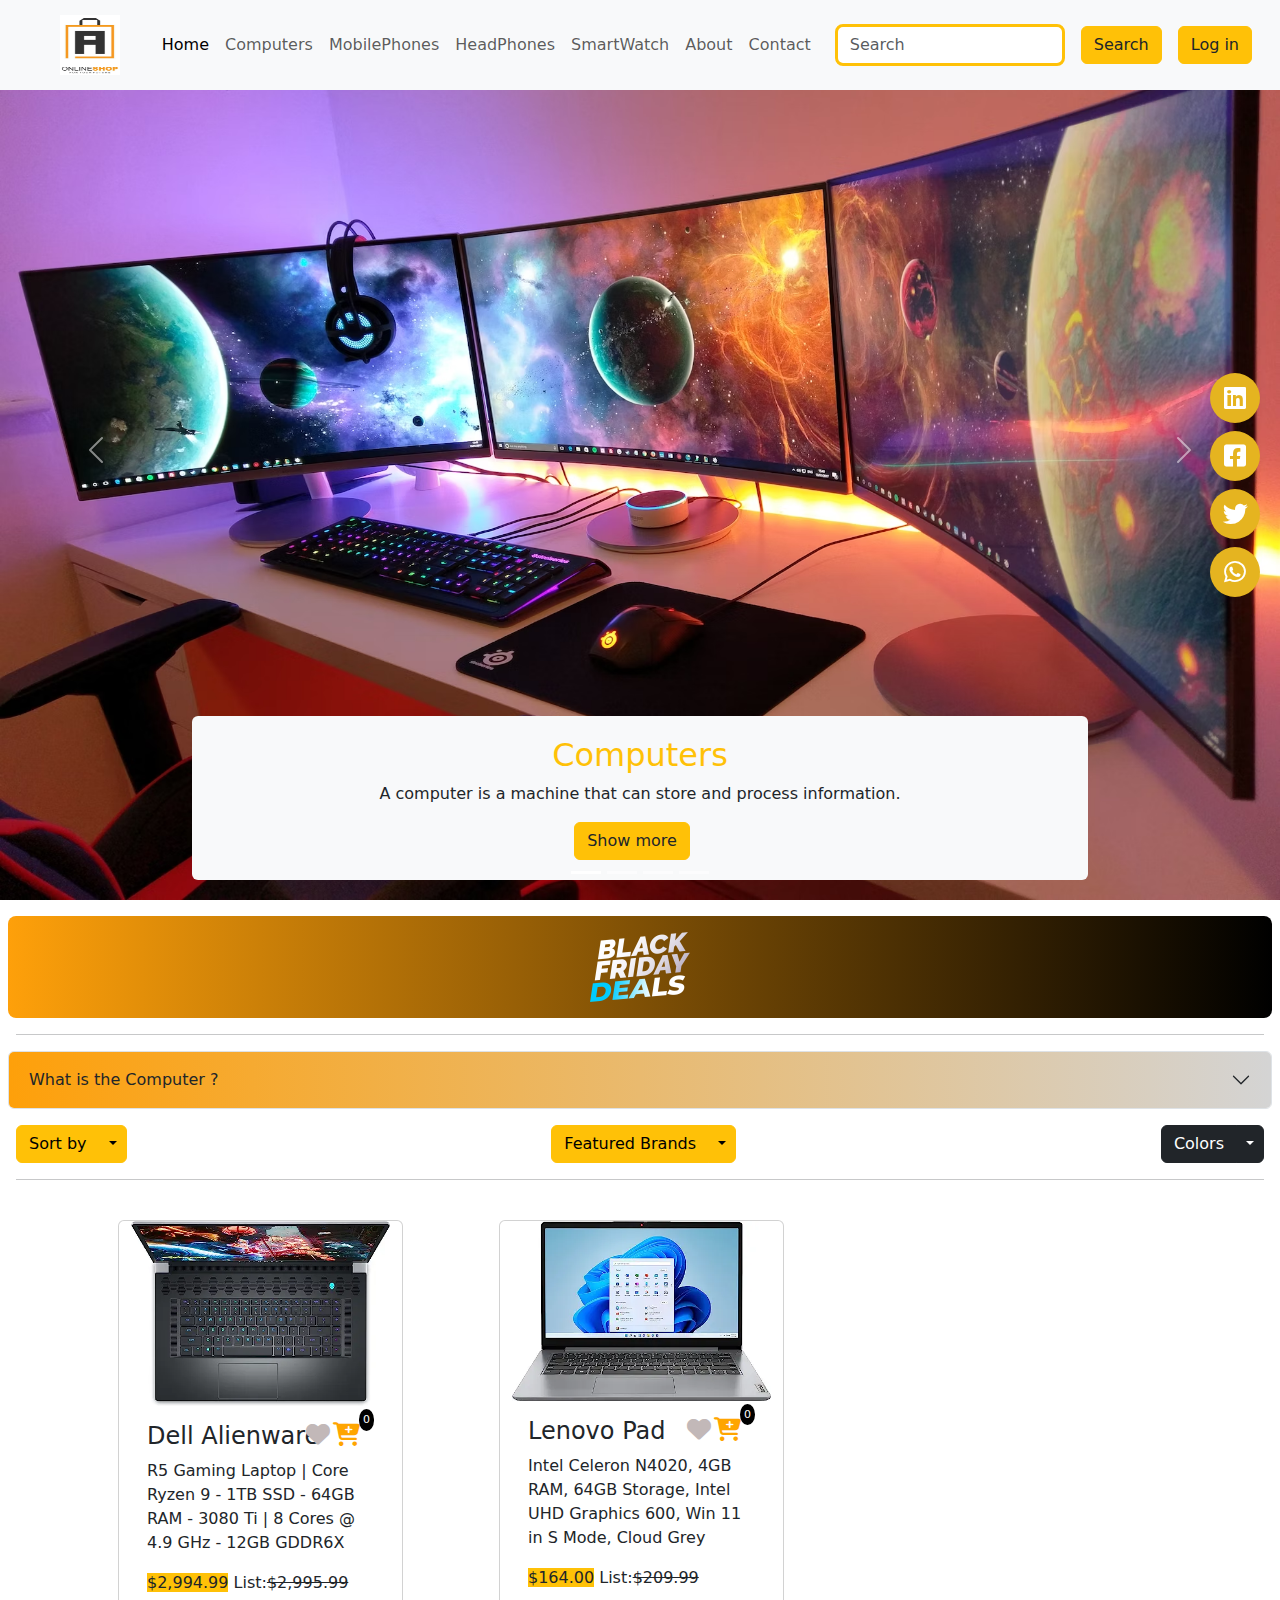
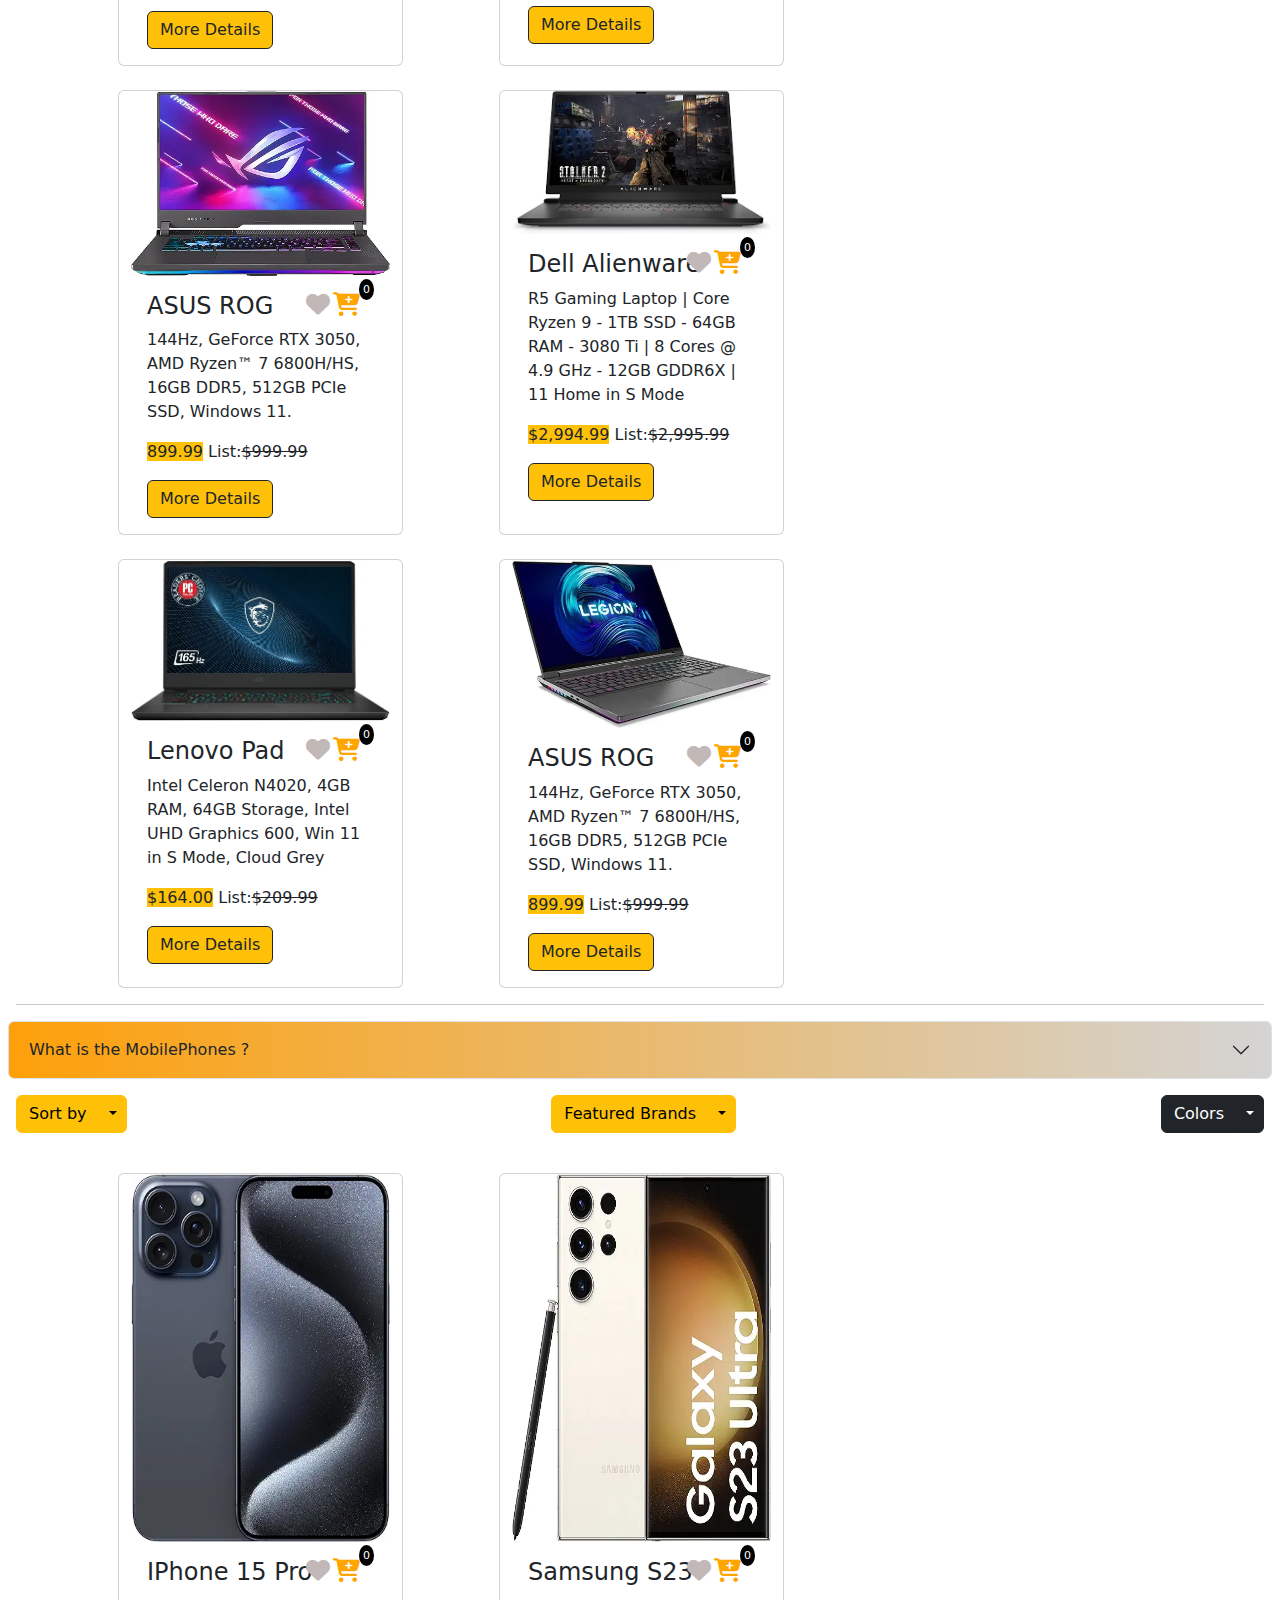
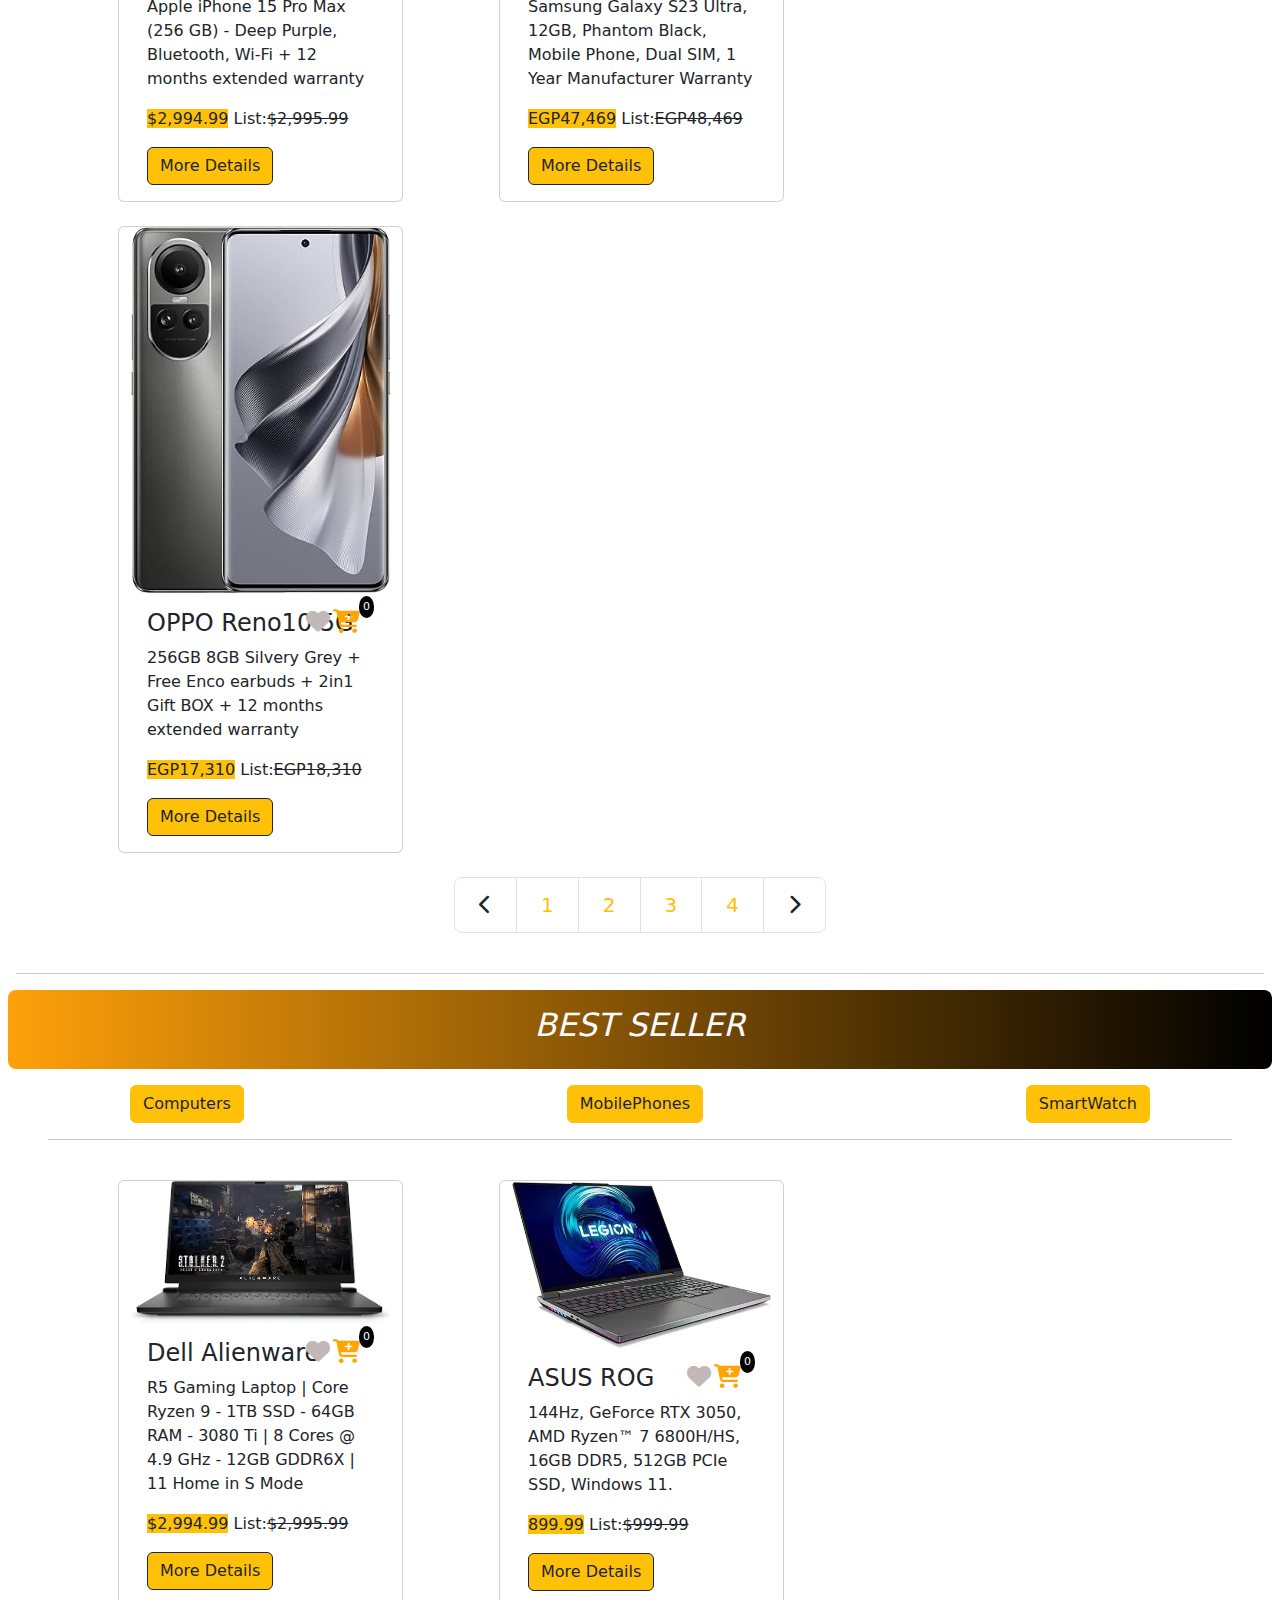
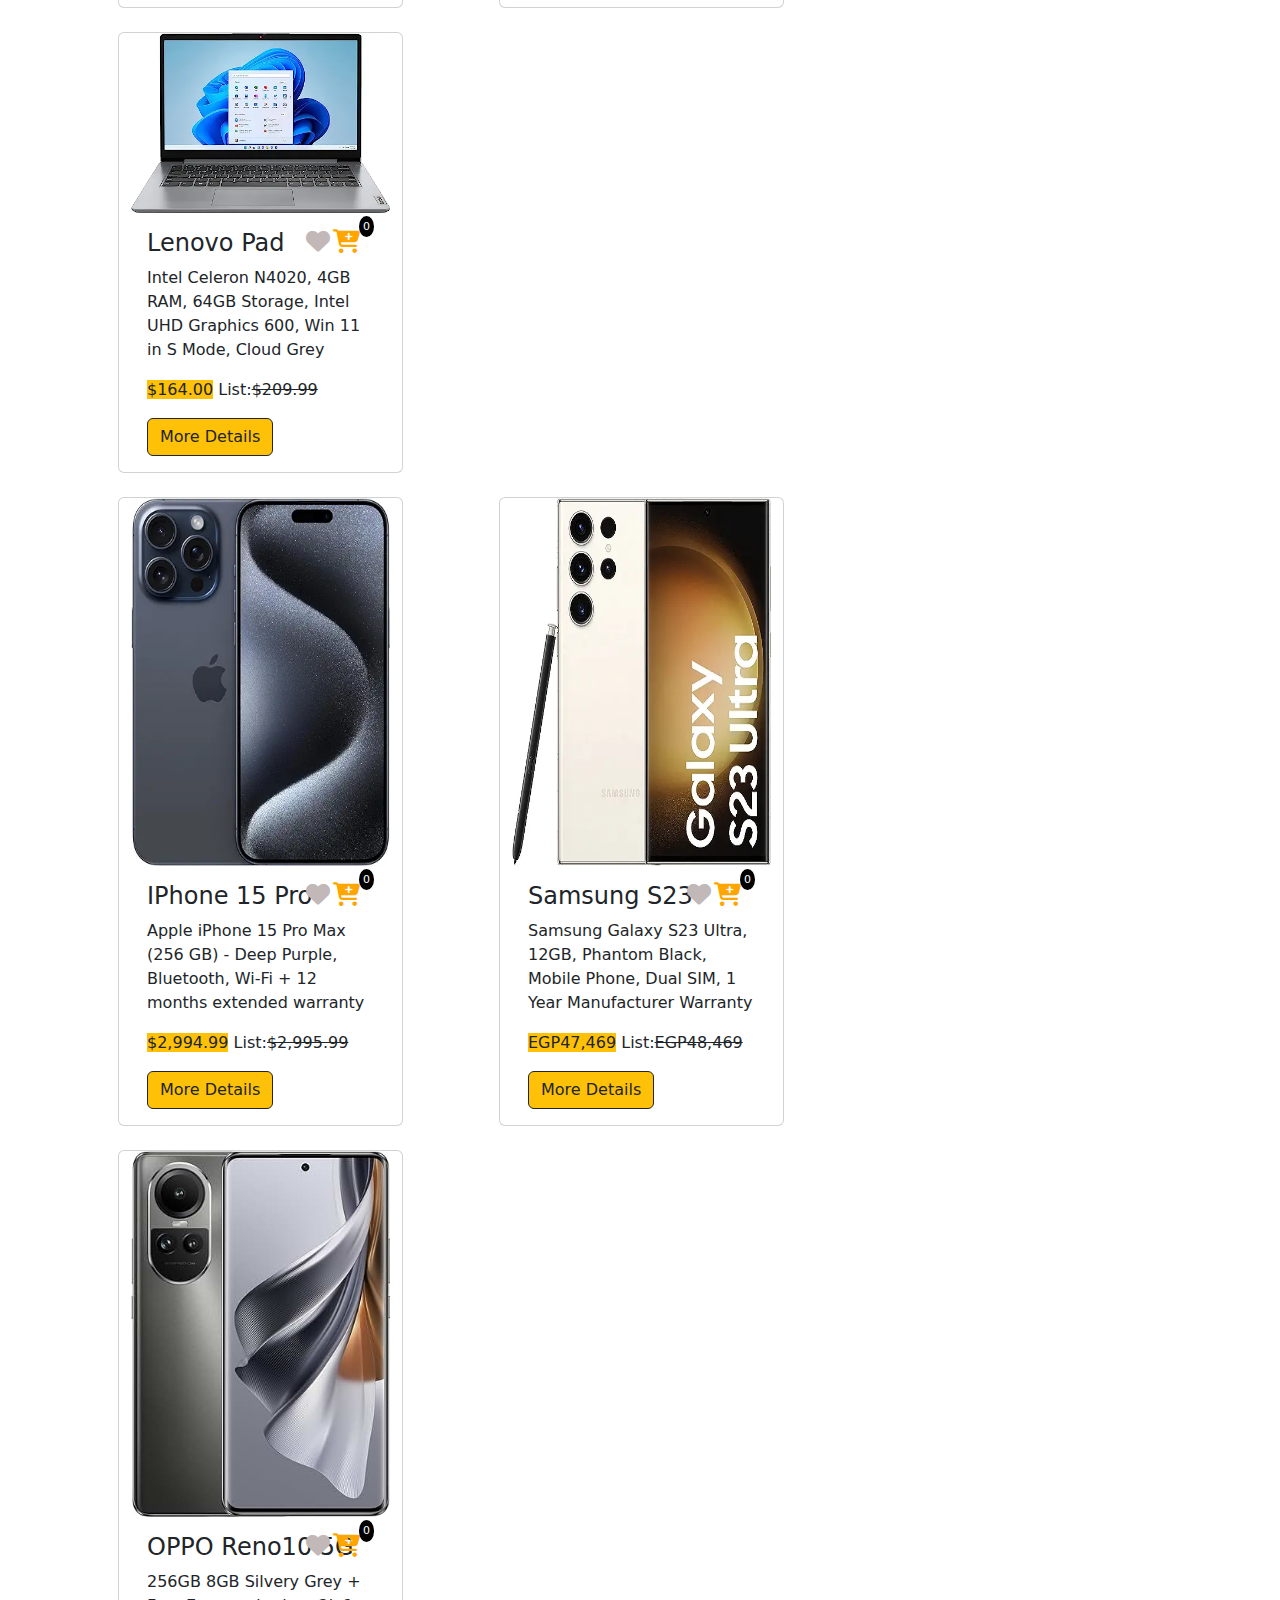
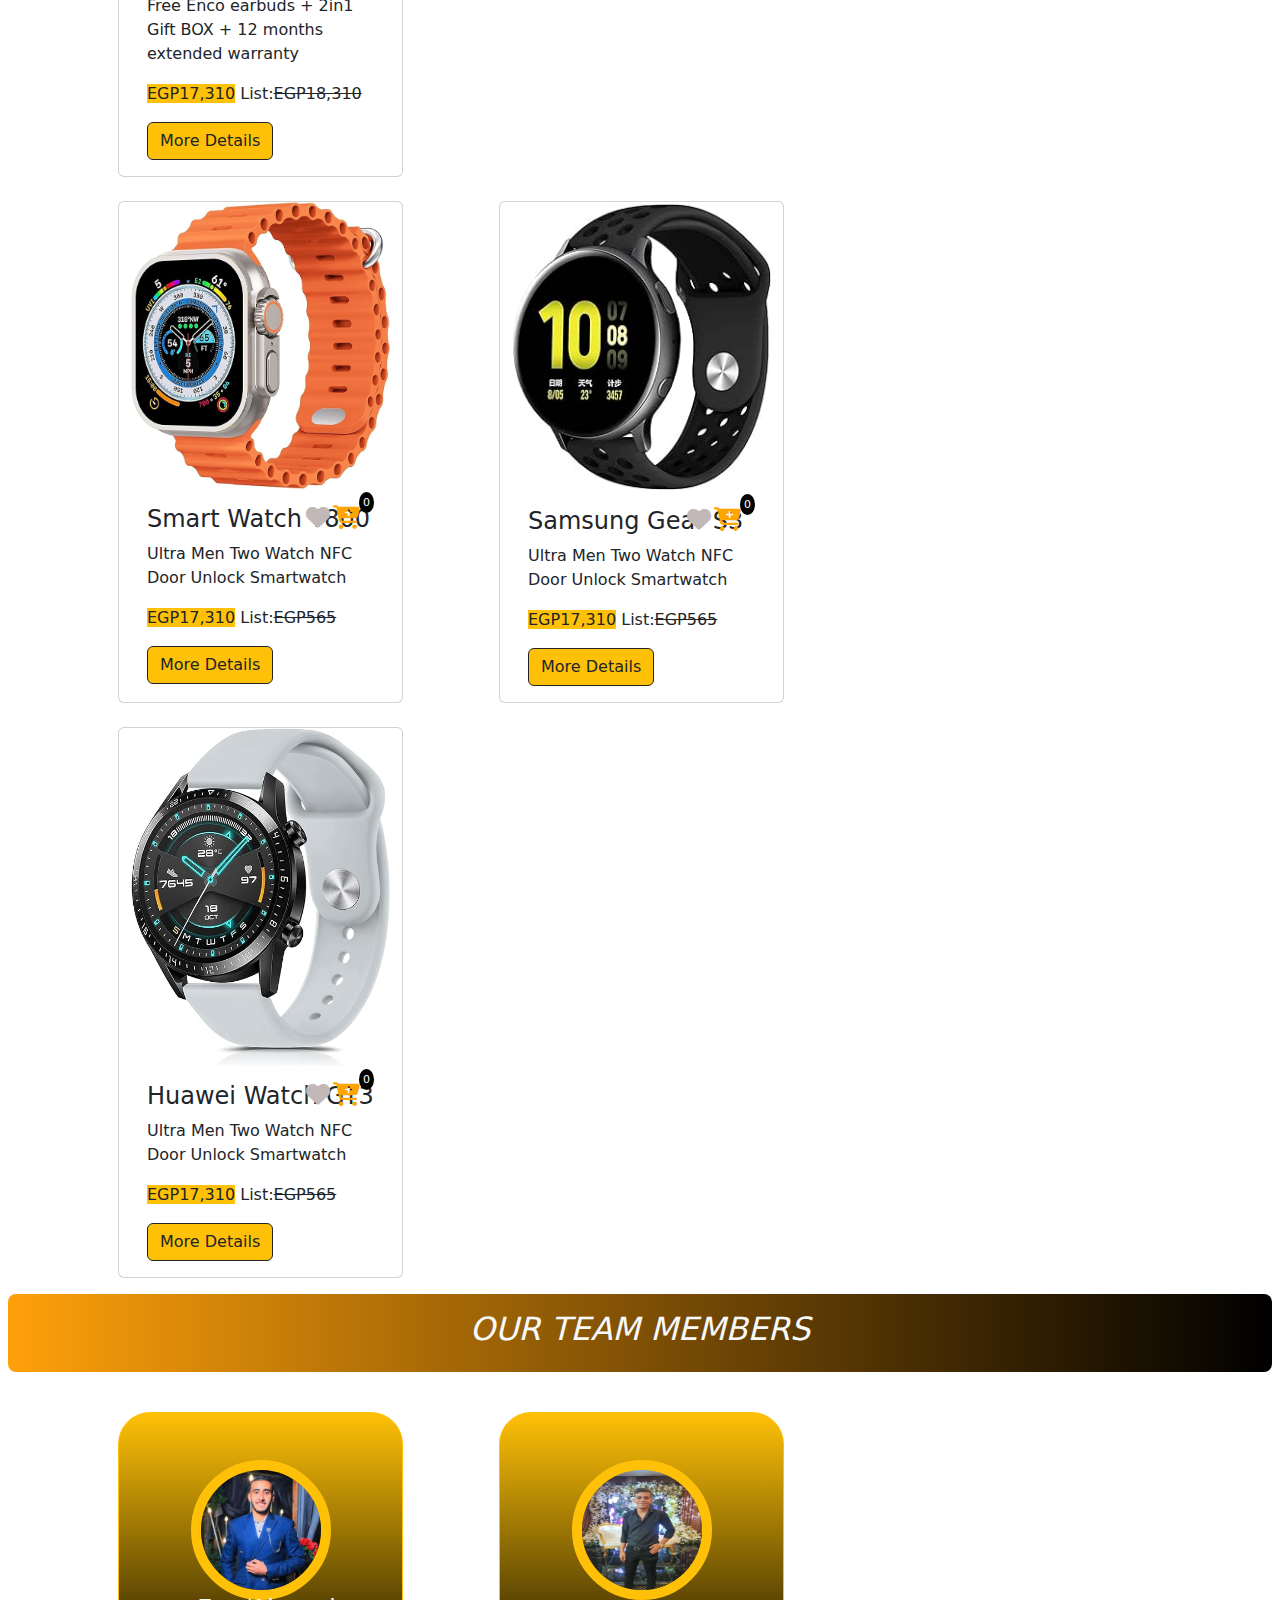
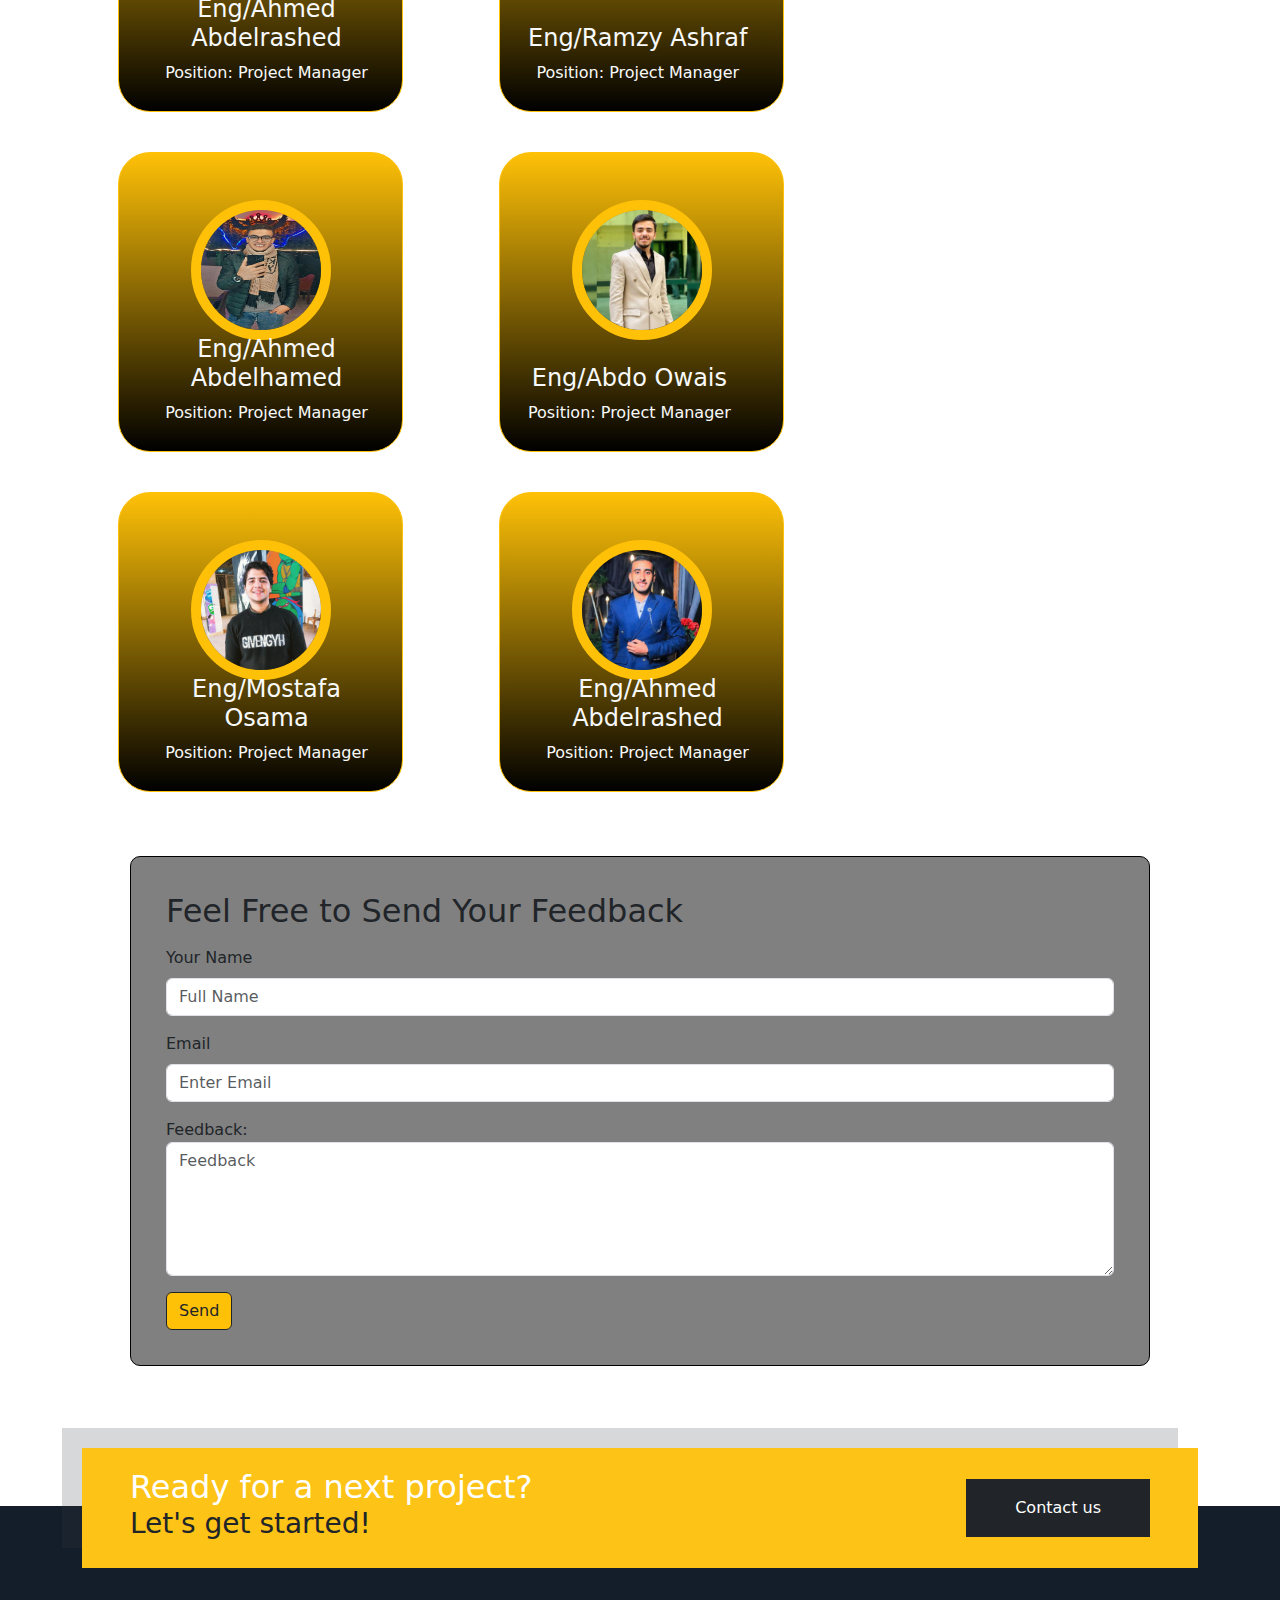
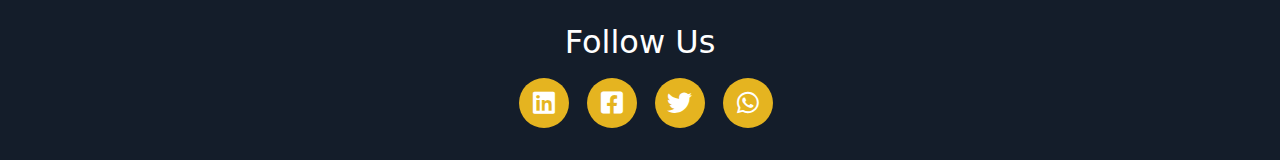
==== commit abf58733: "second uopload" ====
--- a/index.html
+++ b/index.html
@@ -449,7 +449,6 @@
                     <li class="page-item"><a class="page-link text-warning" href="#">2</a></li>
                     <li class="page-item"><a class="page-link text-warning" href="#">3</a></li>
                     <li class="page-item"><a class="page-link text-warning" href="#">4</a></li>
-                    <li class="page-item"><a class="page-link text-warning" href="#">5</a></li>
                     <li class="page-item"><a class="page-link text-dark" href="#"><i
                                 class="fas fa-chevron-right"></i></a></li>
                 </ul>
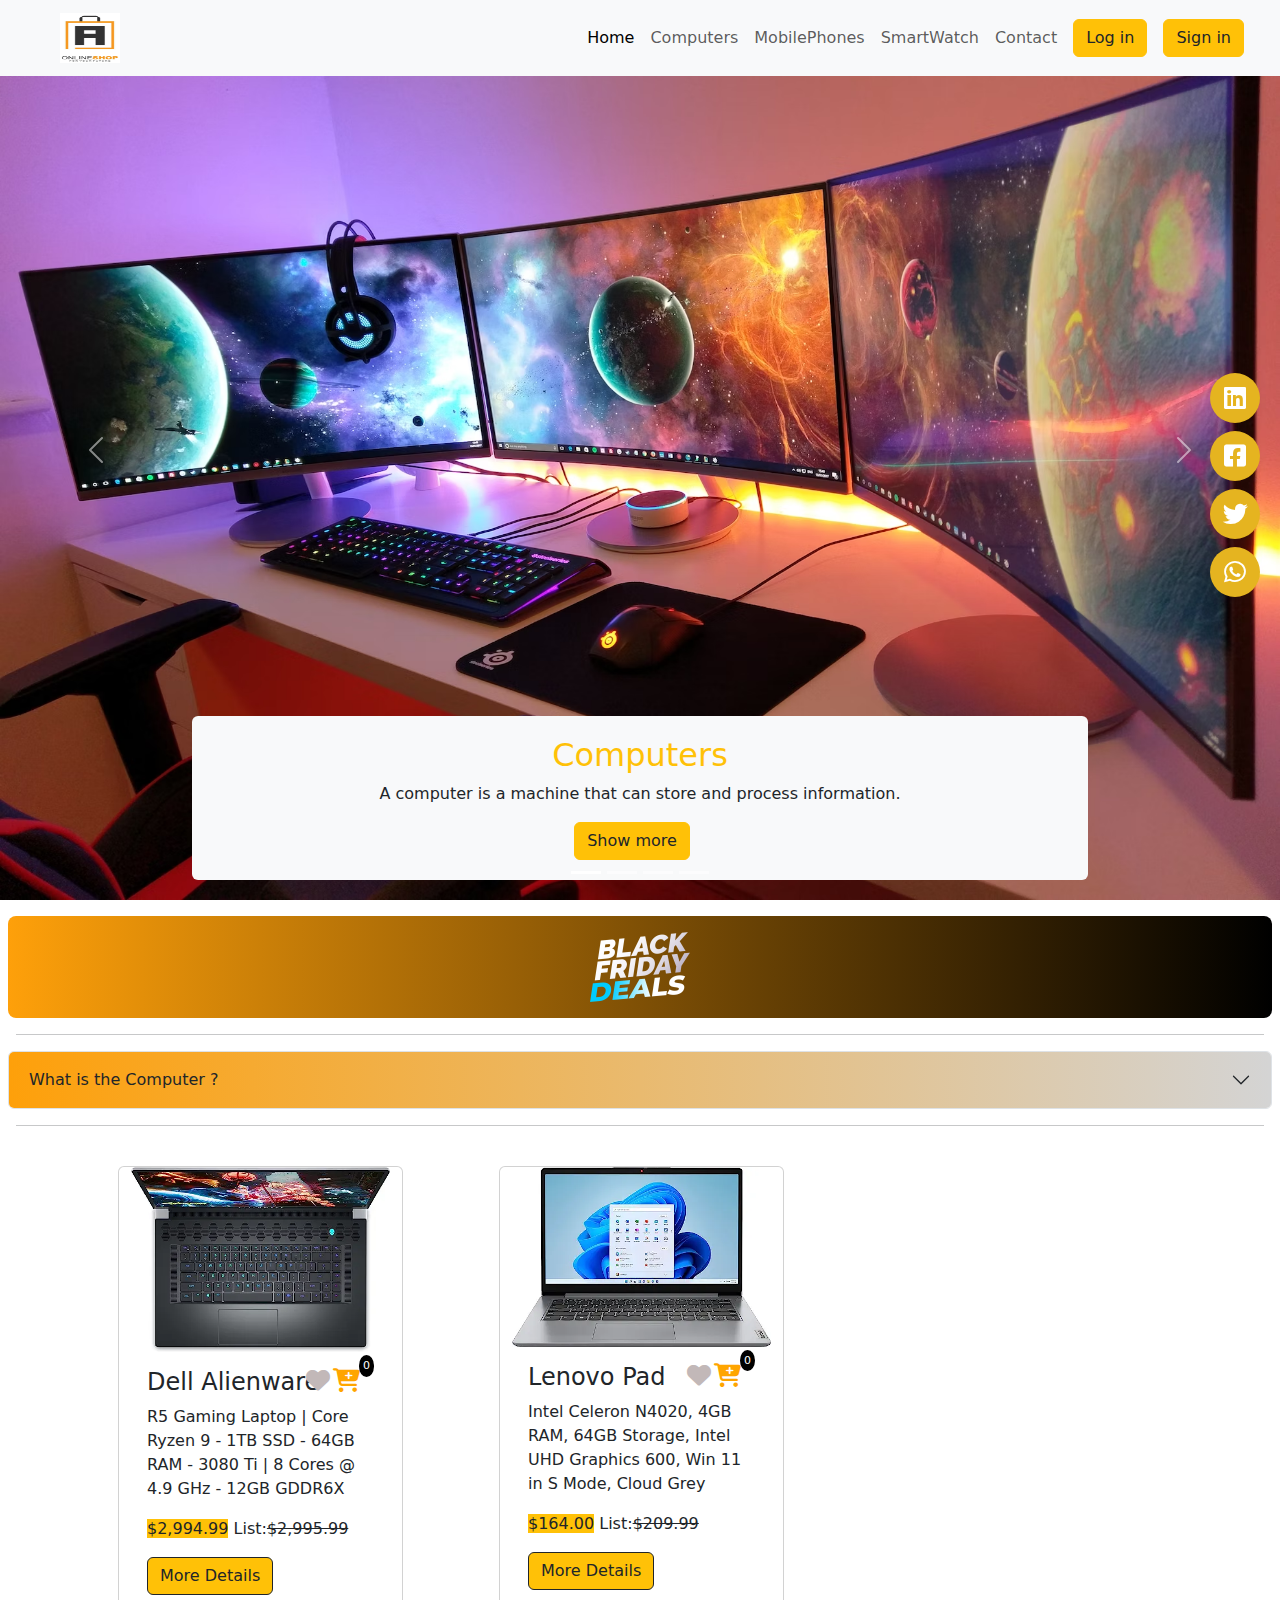
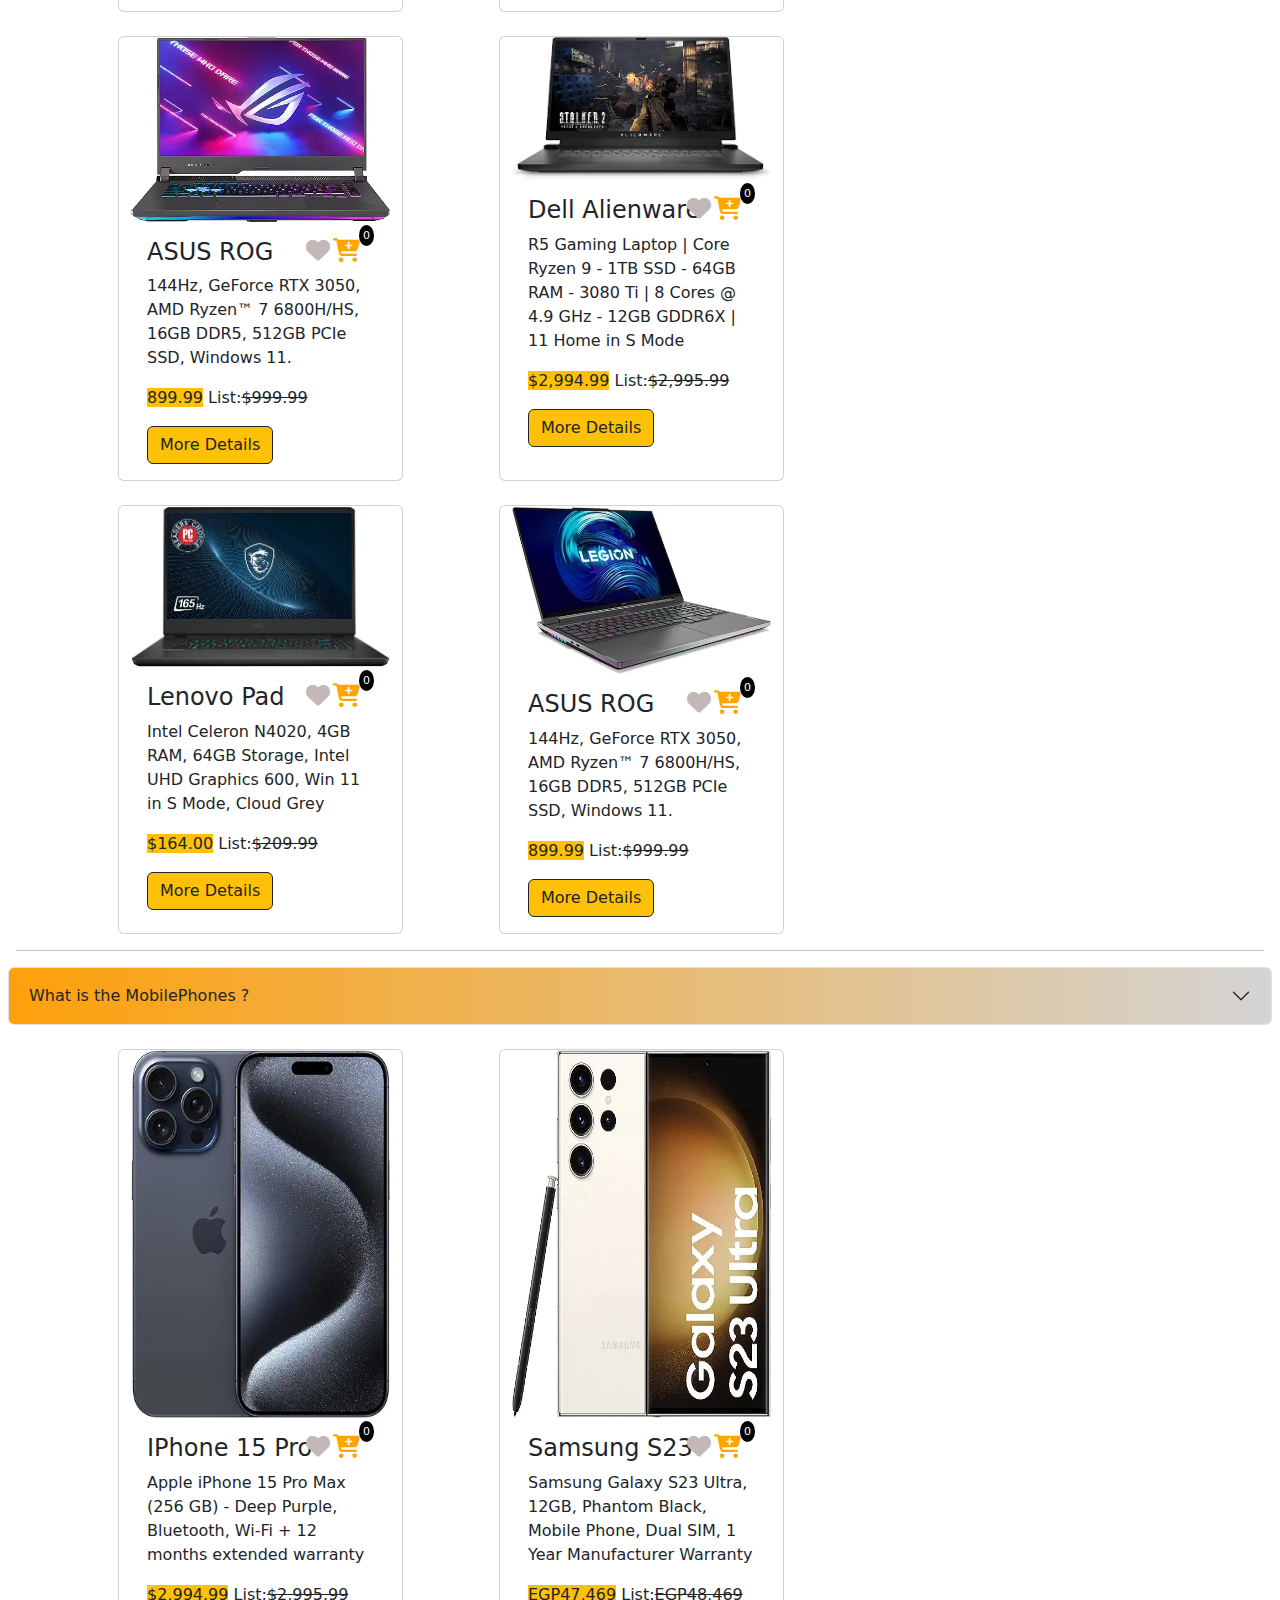
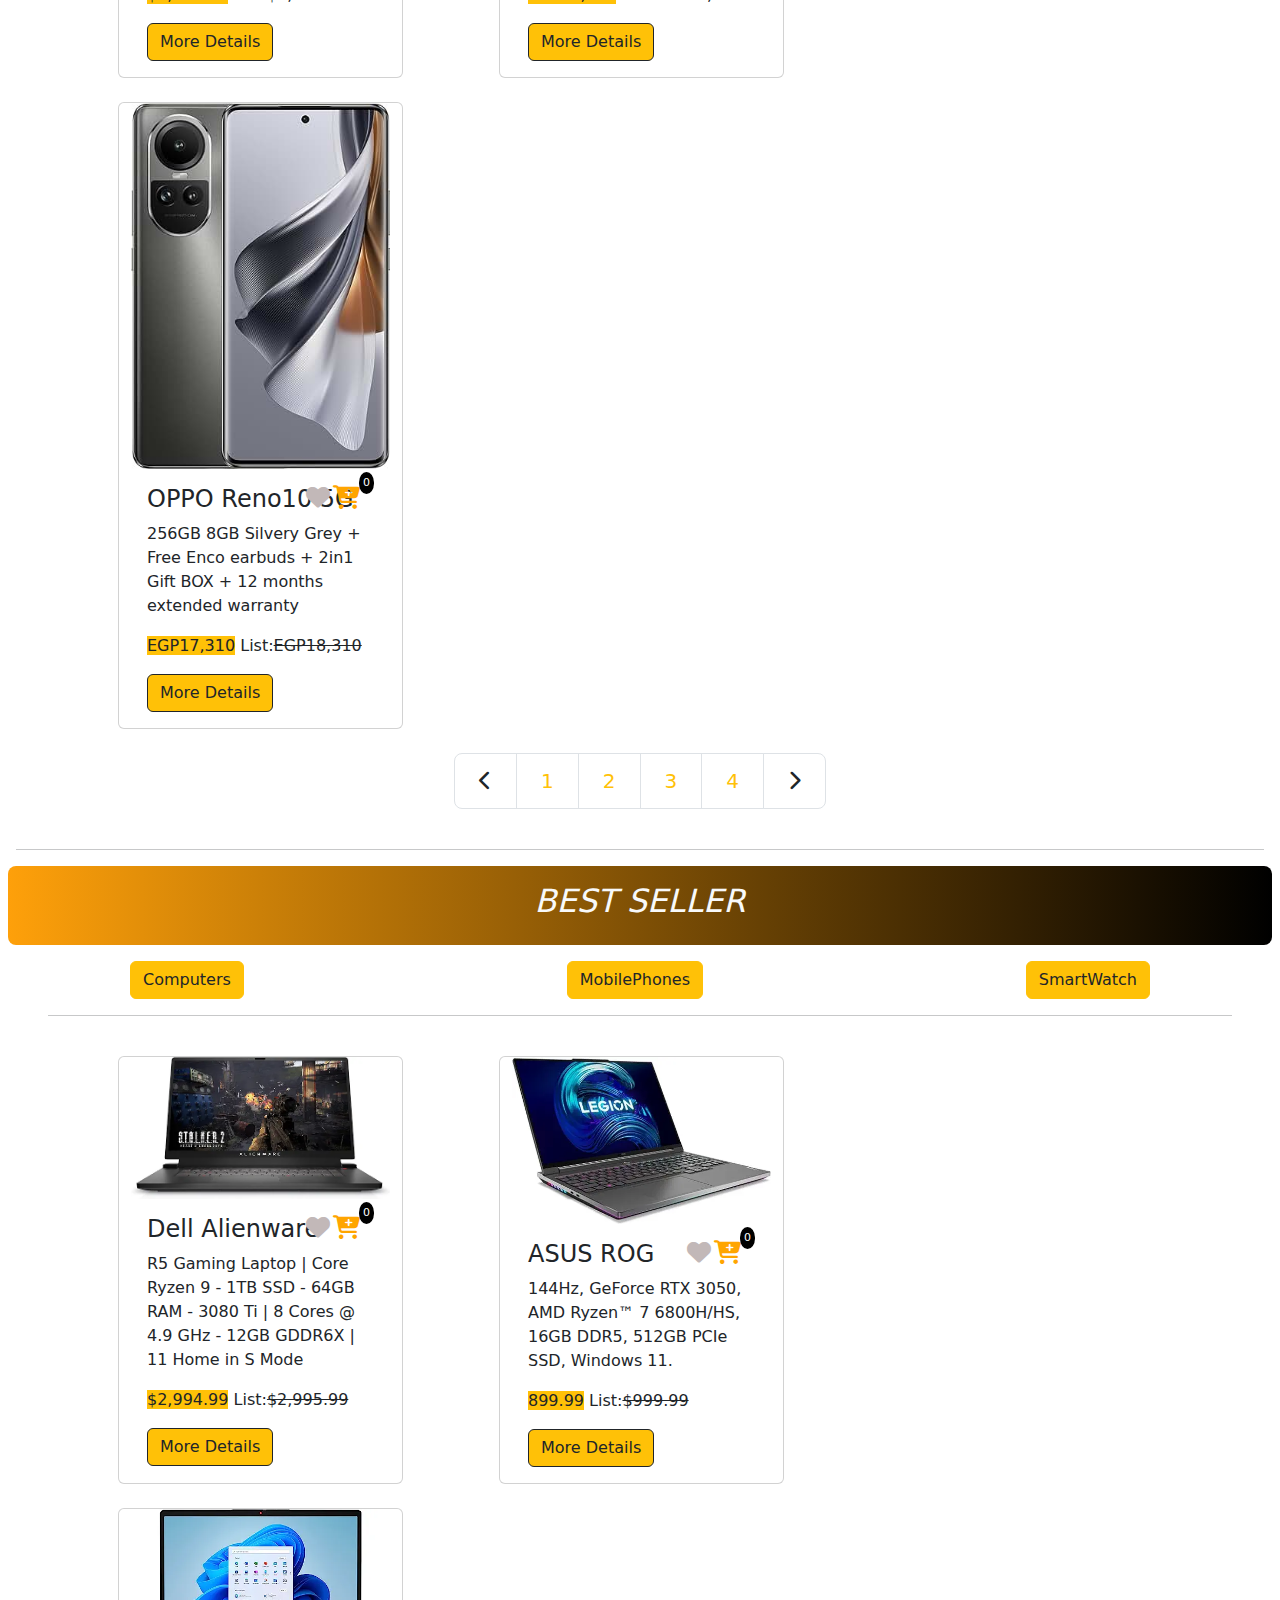
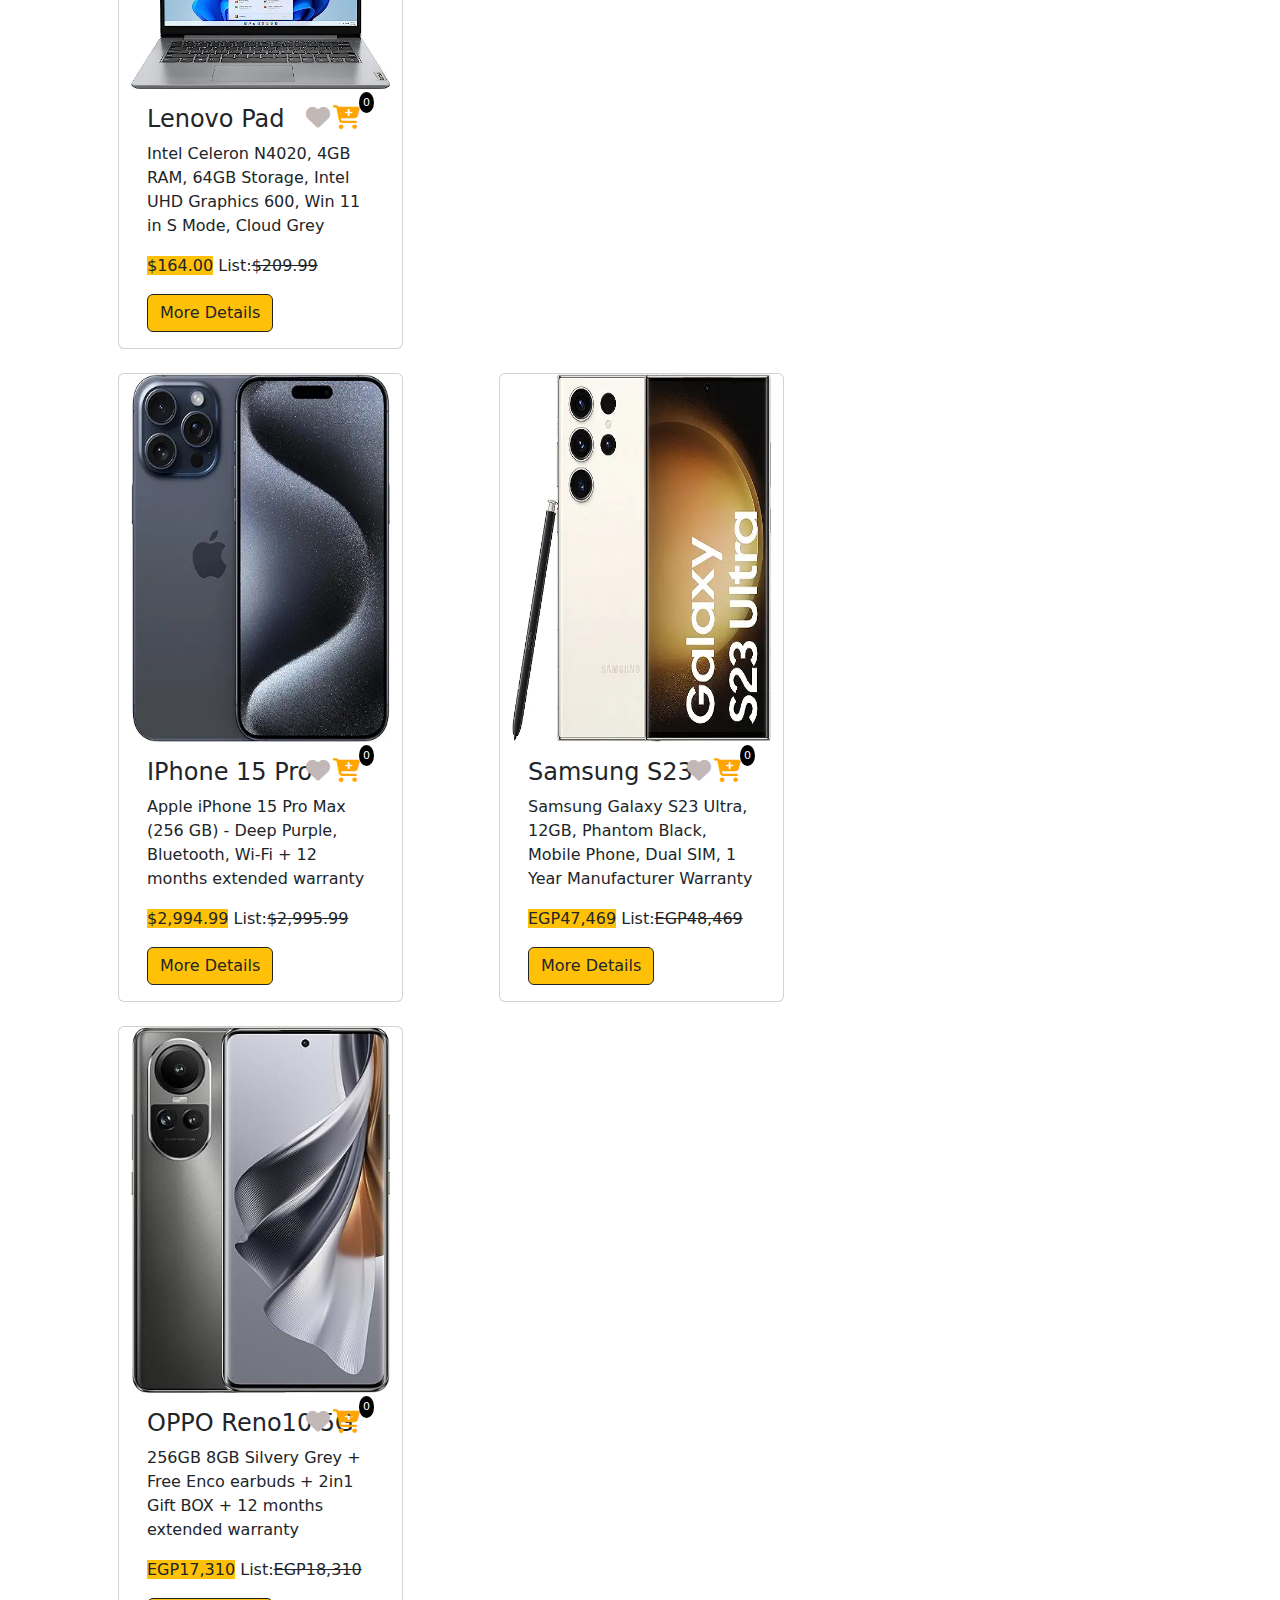
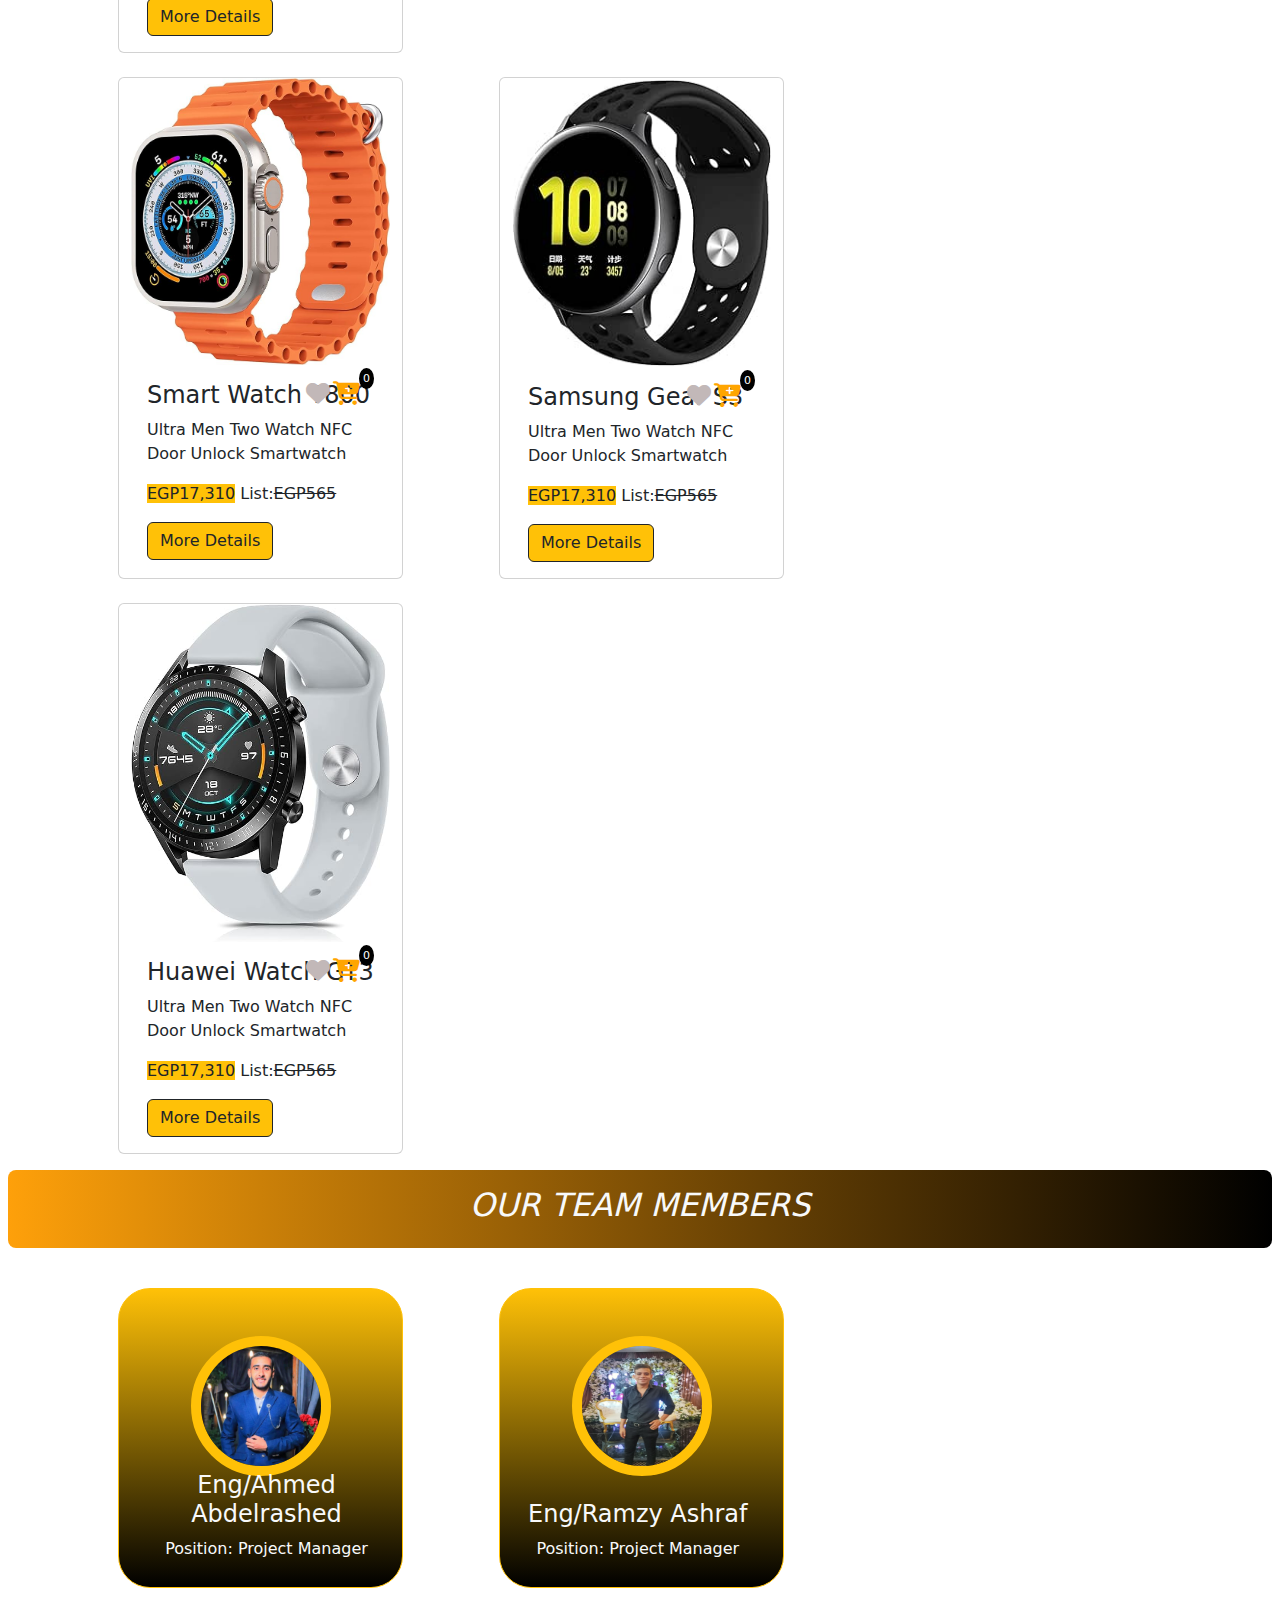
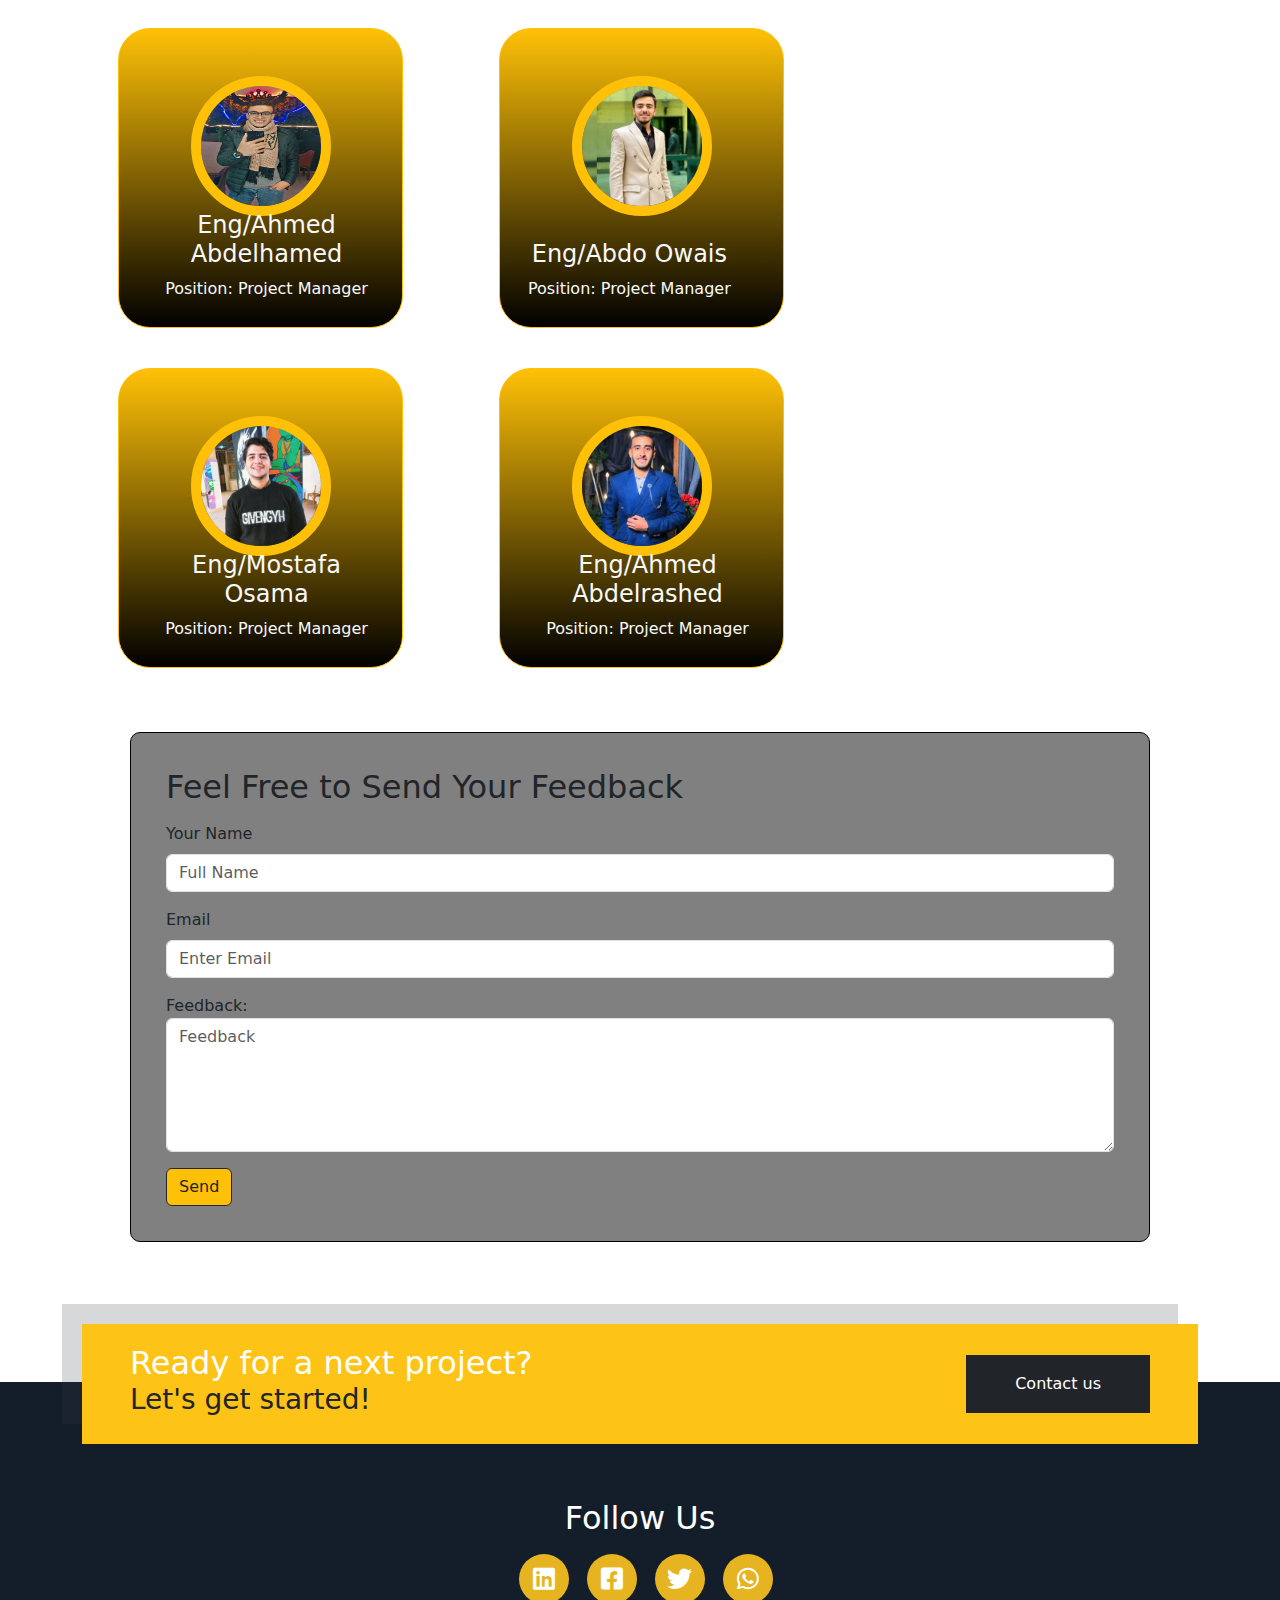
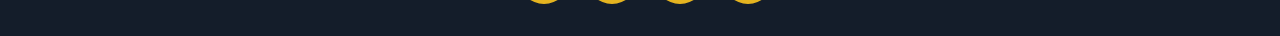
==== commit 8f9475b7: "update Sign" ====
--- a/index.html
+++ b/index.html
@@ -13,11 +13,7 @@
     <!-- ICONS STYLE -->
     <link rel="stylesheet" href="css/all.css">
     <!-- Google Font Family -->
-    <link rel="preconnect" href="https://fonts.googleapis.com">
-    <link rel="preconnect" href="https://fonts.gstatic.com" crossorigin>
-    <link
-        href="https://fonts.googleapis.com/css2?family=Roboto:ital,wght@0,100;0,300;1,300&family=Work+Sans:ital,wght@0,100;0,500;0,700;0,800;1,200;1,300;1,400&display=swap"
-        rel="stylesheet">
+    
 </head>
 
 <body>
@@ -25,8 +21,8 @@
     <header>
         <nav class="navbar navbar-expand-lg bg-light navbar-light fixed-top">
             <div class="container-fluid">
-                <a class="navbar-brand mx-4 ms-lg-5" href="#"><img src="images/icon.png" alt=""
-                        style="height: 60px; width: 60px;"></a>
+                <a class="navbar-brand mx-4 ms-lg-5" href="index.html"><img src="images/icon.png" alt=""
+                        style="height: 50px; width: 60px;"></a>
                 <button class="navbar-toggler" type="button" data-bs-toggle="collapse"
                     data-bs-target="#collapsibleNavbar">
                     <span class="navbar-toggler-icon"></span>
@@ -43,68 +39,26 @@
                             <a class="nav-link" href="#MobilePhones">MobilePhones</a>
                         </li>
                         <li class="nav-item">
-                            <a class="nav-link" href="#">HeadPhones</a>
-                        </li>
-                        <li class="nav-item">
                             <a class="nav-link" href="#">SmartWatch</a>
-                        </li>
-                        <li class="nav-item">
-                            <a class="nav-link" href="#">About</a>
                         </li>
                         <li class="nav-item">
                             <a class="nav-link" href="#">Contact</a>
                         </li>
                     </ul>
-                    <form class="d-flex">
-                        <input class="form-control m-3 border-3 border-warning rounded-3" type="search"
-                            placeholder="Search" aria-label="Search">
+                    <div id="user" class="btn  border-1 border-warning mx-2 "><span class="text-warning">Welcome,</span>
+                        <span id="uname"></span>
+                    </div>
+                    <form class="d-flex mx-2 align-items-center" id="sign">
+                        <a href="login.html" class="btn btn-warning  btn-outline-dark me-3 border-warning"
+                            type="submit">Log in</a>
+                        <a href="register.html" class="btn btn-warning  btn-outline-dark me-3 border-warning"
+                            type="submit">Sign in</a>
+                        <a href="#" class="btn btn-warning  btn-outline-dark me-3 border-warning" type="submit"
+                            id="log-out">Log Out</a>
                     </form>
-                    <form class="d-flex">
-                        <button class="btn btn-warning  btn-outline-dark me-3 border-warning"
-                            type="submit">Search</button>
-                        <button class="btn btn-warning  btn-outline-dark me-3 border-warning" data-bs-toggle="modal"
-                            data-bs-target="#exampleModal" type="submit">Log in</button>
-                    </form>
                 </div>
             </div>
         </nav>
-        <!--START  Modal -->
-        <div class="modal fade" id="exampleModal" tabindex="-1" data-bs-backdrop="static"
-            aria-labelledby="exampleModalLabel" aria-hidden="true">
-            <div class="modal-dialog">
-                <div class="modal-content">
-                    <div class="modal-header">
-                        <h5 class="modal-title" id="exampleModalLabel">Log in</h5>
-                        <button type="button" class="btn-close" data-bs-dismiss="modal" aria-label="Close"></button>
-                    </div>
-                    <div class="modal-body">
-                        <form>
-                            <div class="mb-3">
-                                <label for="exampleInputEmail1" class="form-label">Username</label>
-                                <input type="text" placeholder="Username" required class="form-control"
-                                    id="exampleInputEmail1" aria-describedby="emailHelp">
-                            </div>
-                            <div class="mb-3">
-                                <label for="exampleInputPassword1" class="form-label">Password</label>
-                                <input type="password" placeholder="Password" required class="form-control"
-                                    id="exampleInputPassword1">
-                            </div>
-                            <div class="mb-3 form-check">
-                                <input type="checkbox" class="form-check-input" id="exampleCheck1">
-                                <label class="form-check-label" for="exampleCheck1">Remember Me</label>
-                            </div>
-                        </form>
-                        <div class="modal-footer">
-                            <button type="submit" class="btn btn-warning   border-warning" data-bs-dismiss="modal">Log
-                                in</button>
-                            <button type="button" class="btn btn-secondary" data-bs-dismiss="modal">Close</button>
-                        </div>
-                    </div>
-                </div>
-            </div>
-        </div>
-        <!--END  Modal -->
-
     </header>
     <div class="fixed-icon">
         <div class="social d-flex flex-column justify-content-between ms-auto">
@@ -211,45 +165,6 @@
                         of operations known as programs. These programs enable computers to perform a wide range of
                         tasks.
                     </div>
-                </div>
-            </div>
-        </div>
-        <div class=" d-flex mx-3  justify-content-between my-3">
-            <div class="btn-group">
-                <button type="button" class="btn btn-warning">Sort by</button>
-                <button type="button" class="btn btn-warning dropdown-toggle dropdown-toggle-split"
-                    data-bs-toggle="dropdown">
-                </button>
-                <div class="dropdown-menu">
-                    <a class="dropdown-item" href="#">Price: Low to High</a>
-                    <a class="dropdown-item" href="#">Price: High to Low</a>
-                    <hr class="dropdown-divider">
-                    <a class="dropdown-item" href="#">Best Seller</a>
-
-                </div>
-            </div>
-
-            <div class="btn-group">
-                <button type="button" class="btn btn-warning">Featured Brands</button>
-                <button type="button" class="btn btn-warning dropdown-toggle dropdown-toggle-split"
-                    data-bs-toggle="dropdown">
-                </button>
-                <div class="dropdown-menu">
-                    <a class="dropdown-item" href="#">Dell</a>
-                    <a class="dropdown-item" href="#">hp</a>
-                    <a class="dropdown-item" href="#">Lenovo</a>
-                </div>
-            </div>
-
-            <div class="btn-group">
-                <button type="button" class="btn btn-dark">Colors</button>
-                <button type="button" class="btn btn-dark dropdown-toggle dropdown-toggle-split"
-                    data-bs-toggle="dropdown">
-                </button>
-                <div class="dropdown-menu">
-                    <a class="dropdown-item" href="#">Black</a>
-                    <a class="dropdown-item" href="#">White</a>
-                    <a class="dropdown-item" href="#">Silver</a>
                 </div>
             </div>
         </div>
@@ -360,45 +275,6 @@
                 </div>
             </div>
         </div>
-        <div class=" d-flex mx-3  justify-content-between my-3">
-            <div class="btn-group">
-                <button type="button" class="btn btn-warning">Sort by</button>
-                <button type="button" class="btn btn-warning dropdown-toggle dropdown-toggle-split"
-                    data-bs-toggle="dropdown">
-                </button>
-                <div class="dropdown-menu">
-                    <a class="dropdown-item" href="#">Price: Low to High</a>
-                    <a class="dropdown-item" href="#">Price: High to Low</a>
-                    <hr class="dropdown-divider">
-                    <a class="dropdown-item" href="#">Best Seller</a>
-
-                </div>
-            </div>
-
-            <div class="btn-group">
-                <button type="button" class="btn btn-warning">Featured Brands</button>
-                <button type="button" class="btn btn-warning dropdown-toggle dropdown-toggle-split"
-                    data-bs-toggle="dropdown">
-                </button>
-                <div class="dropdown-menu">
-                    <a class="dropdown-item" href="#">Iphone</a>
-                    <a class="dropdown-item" href="#">Samsung</a>
-                    <a class="dropdown-item" href="#">Oppo</a>
-                </div>
-            </div>
-
-            <div class="btn-group">
-                <button type="button" class="btn btn-dark">Colors</button>
-                <button type="button" class="btn btn-dark dropdown-toggle dropdown-toggle-split"
-                    data-bs-toggle="dropdown">
-                </button>
-                <div class="dropdown-menu">
-                    <a class="dropdown-item" href="#">Black</a>
-                    <a class="dropdown-item" href="#">White</a>
-                    <a class="dropdown-item" href="#">Silver</a>
-                </div>
-            </div>
-        </div>
         <div class="container">
             <div class="row">
                 <div class="card col-lg-3 col-md-4 col-sm-6 mx-lg-5 mt-4 mx-md-1 ">
@@ -603,23 +479,7 @@
         </div>
     </section>
     <!-- END SECTION FOR BEST SELLER -->
-    <!-- START SECTION FOR Accessories -->
-    <!-- <section class="accessories">
-        <hr class="mx-3">
-        <div class="container">
-            <div class="iteam d-flex ">
-                <div class="iteam-text">
-                    <p>Lorem, ipsum dolor sit amet consectetur adipisicing elit. Ullam, ratione. Fugiat reprehenderit
-                        tempore quidem reiciendis dignissimos minima, accusamus, quae voluptas id tempora vero facere
-                        esse impedit quis, provident doloremque architecto!</p>
-                </div>
-                <div class="image">
-                    <img src="images/Airbods.jpg" alt="">
-                </div>
-            </div>
-        </div>
-    </section> -->
-    <!-- END SECTION FOR Accessories -->
+
 
     <!-- START SECTION FOR OUR TEAM -->
     <section class="our-team">
@@ -697,50 +557,54 @@
     <!-- START SECTION FOR FEEDBACK -->
     <section>
         <div class="container form my-5">
-        <form action="" class="mx-lg-5 contact-form">
-            <h2>Feel Free to Send Your Feedback</h2>
-            <div class="mb-3 mt-3">
-                <label for="name" class="form-label ">Your Name</label>
-                <input type="text" class="form-control" id="fullName" placeholder="Full Name" name="name" required>
-            </div>
-            <div class="mb-3">
-                <label for="email" class="form-label">Email</label>
-                <input type="email" class="form-control" placeholder="Enter Email" id="emailAddress" name="email" required>
-            </div>
-            <div class="mb-3">
-                <label for="comment">Feedback:</label>
-                <textarea class="form-control" rows="5" id="feedback" name="text"placeholder="Feedback" required></textarea>
-            </div>
-            <button type="submit" class="btn btn-warning btn-outline-dark">Send</button>
-        </form>
-    </div>
+            <form action="" class="mx-lg-5 contact-form">
+                <h2>Feel Free to Send Your Feedback</h2>
+                <div class="mb-3 mt-3">
+                    <label for="name" class="form-label ">Your Name</label>
+                    <input type="text" class="form-control" id="fullName" placeholder="Full Name" name="name" required>
+                </div>
+                <div class="mb-3">
+                    <label for="email" class="form-label">Email</label>
+                    <input type="email" class="form-control" placeholder="Enter Email" id="emailAddress" name="email"
+                        required>
+                </div>
+                <div class="mb-3">
+                    <label for="comment">Feedback:</label>
+                    <textarea class="form-control" rows="5" id="feedback" name="text" placeholder="Feedback"
+                        required></textarea>
+                </div>
+                <button type="submit" class="btn btn-warning btn-outline-dark">Send</button>
+            </form>
+        </div>
     </section>
     <!-- END SECTION FOR FEEDBACK -->
-<footer>
-    <div class="container">
-    <div class="cta d-block d-md-flex align-items-center px-5">
-        <div>
-        <h2 class="mb-0">Ready for a next project?</h2>
-        <h3 class="text-dark">Let's get started!</h3>
-        </div>
-        <div class="ml-auto">
-        <a href="#" class="btn btn-dark rounded-0 py-3 px-5">Contact us</a>
-        </div>
-        </div>
-        <div class="social">
-            <h2> Follow Us</h2>
-            <a href="https://www.linkedin.com/in/ahmed-abdelrashed-581607254"><i class="fab fa-linkedin"></i></a>
-            <a href="https://www.facebook.com/profile.php?id=100024575770751&mibextid=ZbWKwL"><i class="fab fa-facebook-square"></i></a>
-            <a href=""><i class="fab fa-twitter"></i></a>
-            <a href=""><i class="fab fa-whatsapp"></i></a>
-        </div>
-    </div>
-</footer>
+    <footer>
+        <div class="container">
+            <div class="cta d-block d-md-flex align-items-center px-5">
+                <div>
+                    <h2 class="mb-0">Ready for a next project?</h2>
+                    <h3 class="text-dark">Let's get started!</h3>
+                </div>
+                <div class="ml-auto">
+                    <a href="#" class="btn btn-dark rounded-0 py-3 px-5">Contact us</a>
+                </div>
+            </div>
+            <div class="social">
+                <h2> Follow Us</h2>
+                <a href="https://www.linkedin.com/in/ahmed-abdelrashed-581607254"><i class="fab fa-linkedin"></i></a>
+                <a href="https://www.facebook.com/profile.php?id=100024575770751&mibextid=ZbWKwL"><i
+                        class="fab fa-facebook-square"></i></a>
+                <a href=""><i class="fab fa-twitter"></i></a>
+                <a href=""><i class="fab fa-whatsapp"></i></a>
+            </div>
+        </div>
+    </footer>
     <!-- BOOTSTRAP JAVA SCRIPT -->
     <script src="bootstrap-5.3.2-dist/js/bootstrap.bundle.min.js"></script>
     <!-- MAIN Tampelte JAVA SCRIPT -->
     <script src="JS/script.js"></script>
     <script src="JS/sendemail.js"></script>
+
 </body>
 
 </html>--- a/css/style.css
+++ b/css/style.css
@@ -25,7 +25,7 @@
   background: rgb(239, 187, 90);
 }
 
-.fixed-icon{
+.fixed-icon {
   position: fixed;
   top: 400px;
   right: 20px;
@@ -164,11 +164,32 @@
   margin-top: 8px;
   transition: 0.2s;
 }
-.social a:hover{
+
+.social a:hover {
   background-color: #141d2a;
 }
+
 .social a i {
   line-height: 50px;
   font-size: 25px;
   color: white;
+}
+
+
+/* ///////////////////////////// Header ///////////////////*/
+#log-out {
+  display: none;
+  /* display: inline; */
+}
+
+#user {
+  cursor: auto;
+  display: none;
+  width: fit-content;
+}
+
+@media (max-width:767px) {
+  #user {
+    margin: 10px 0;
+  }
 }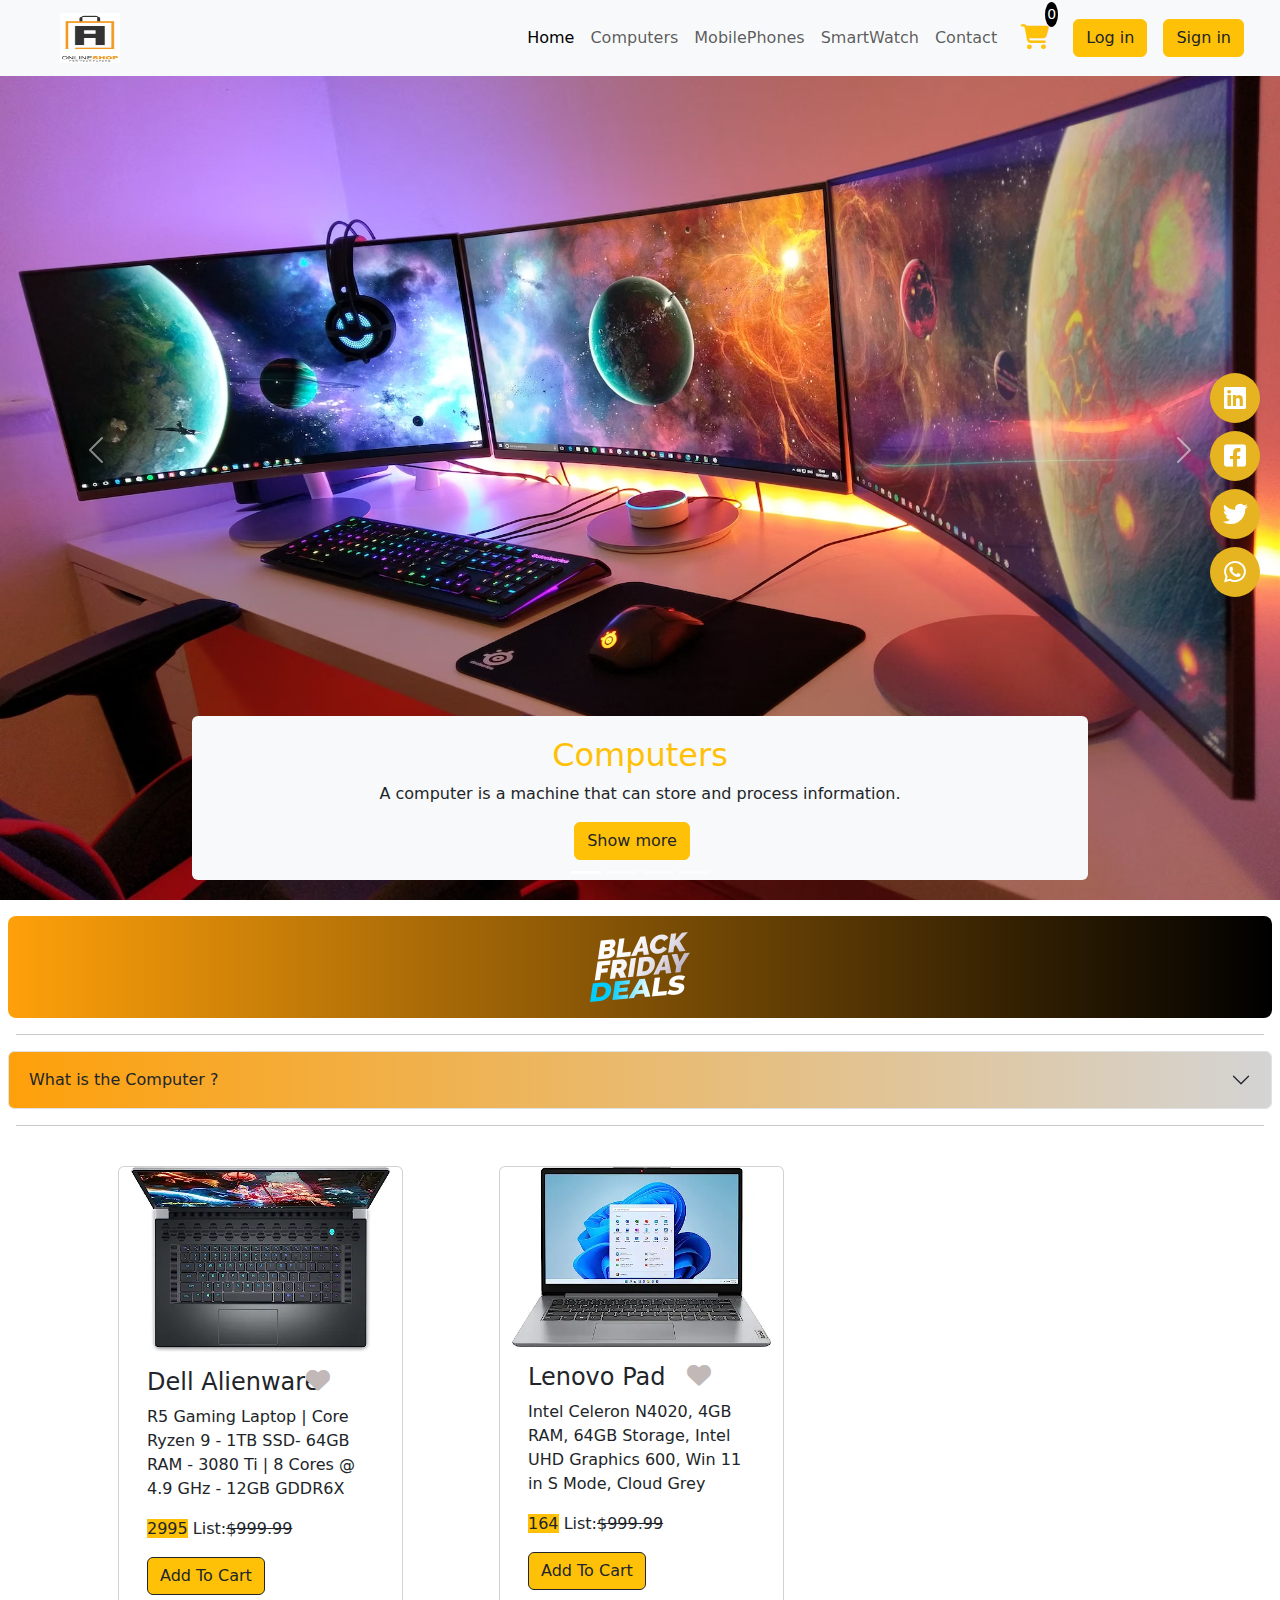
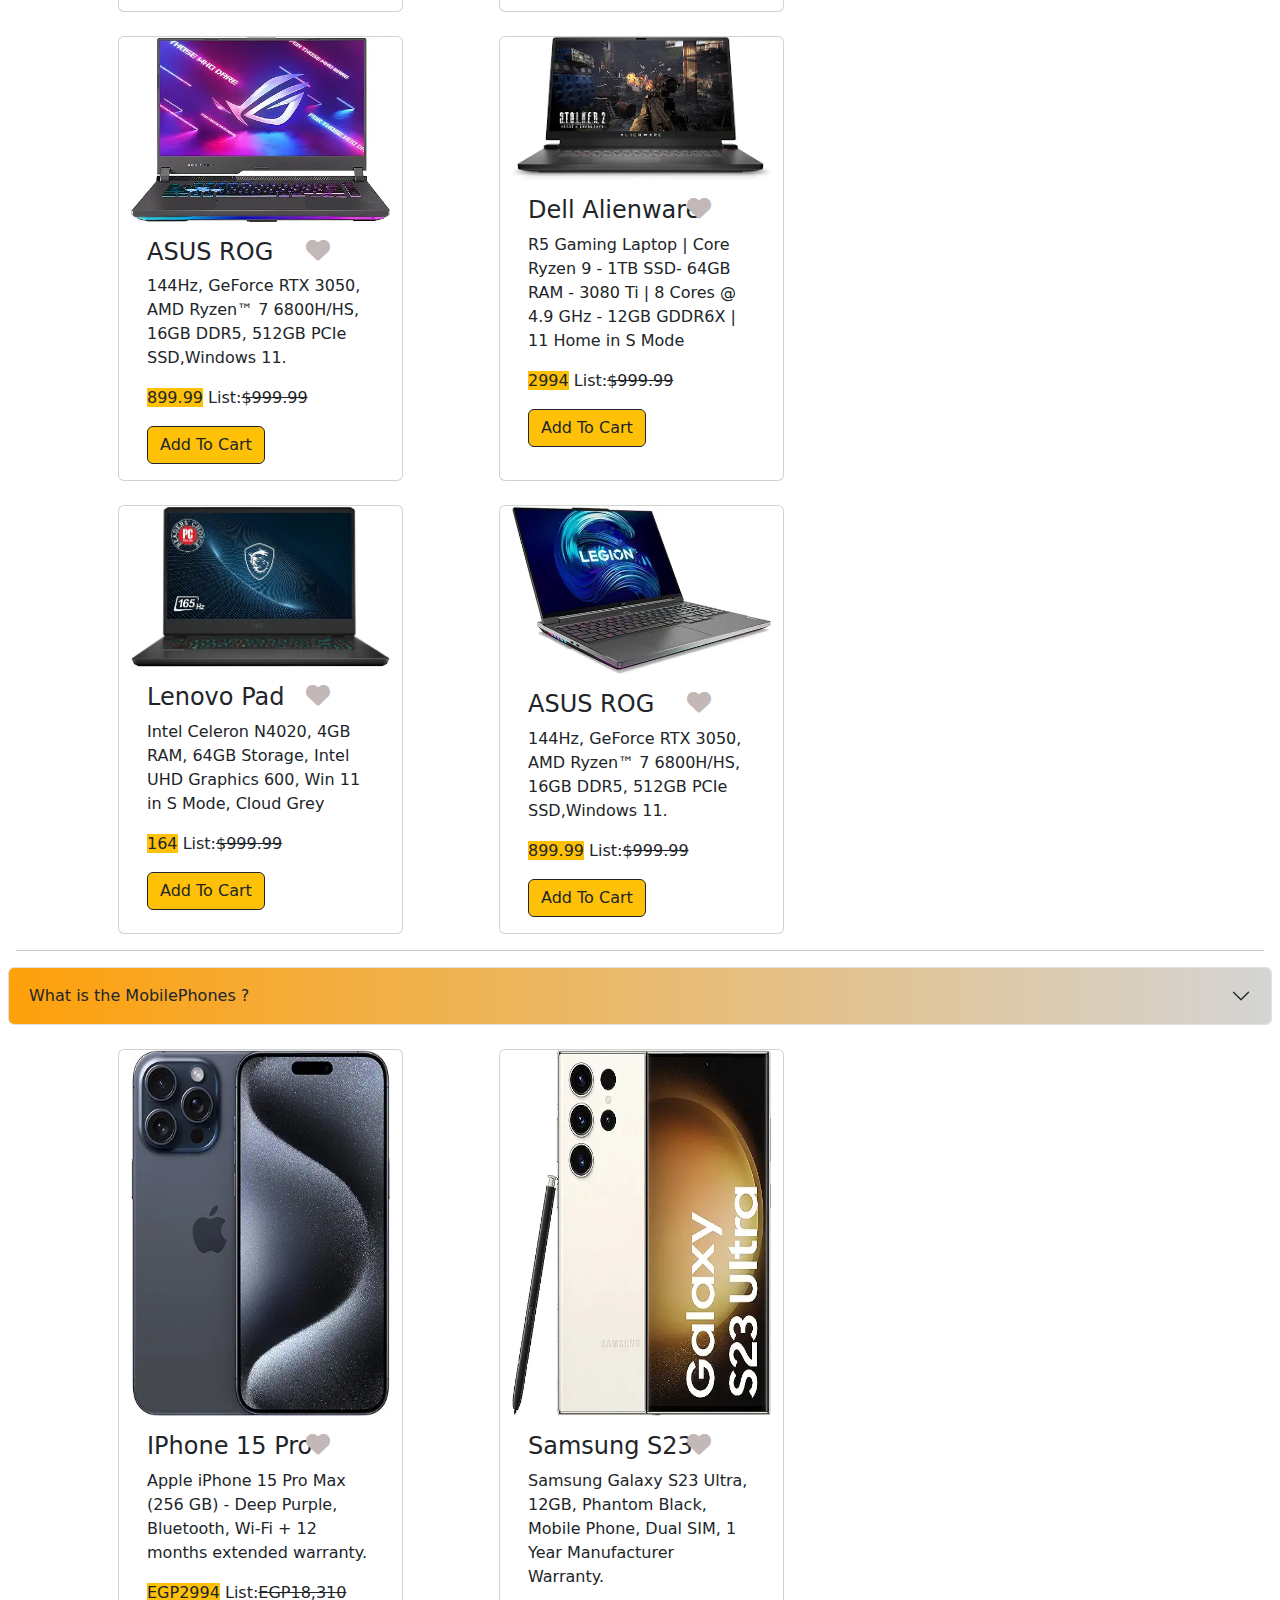
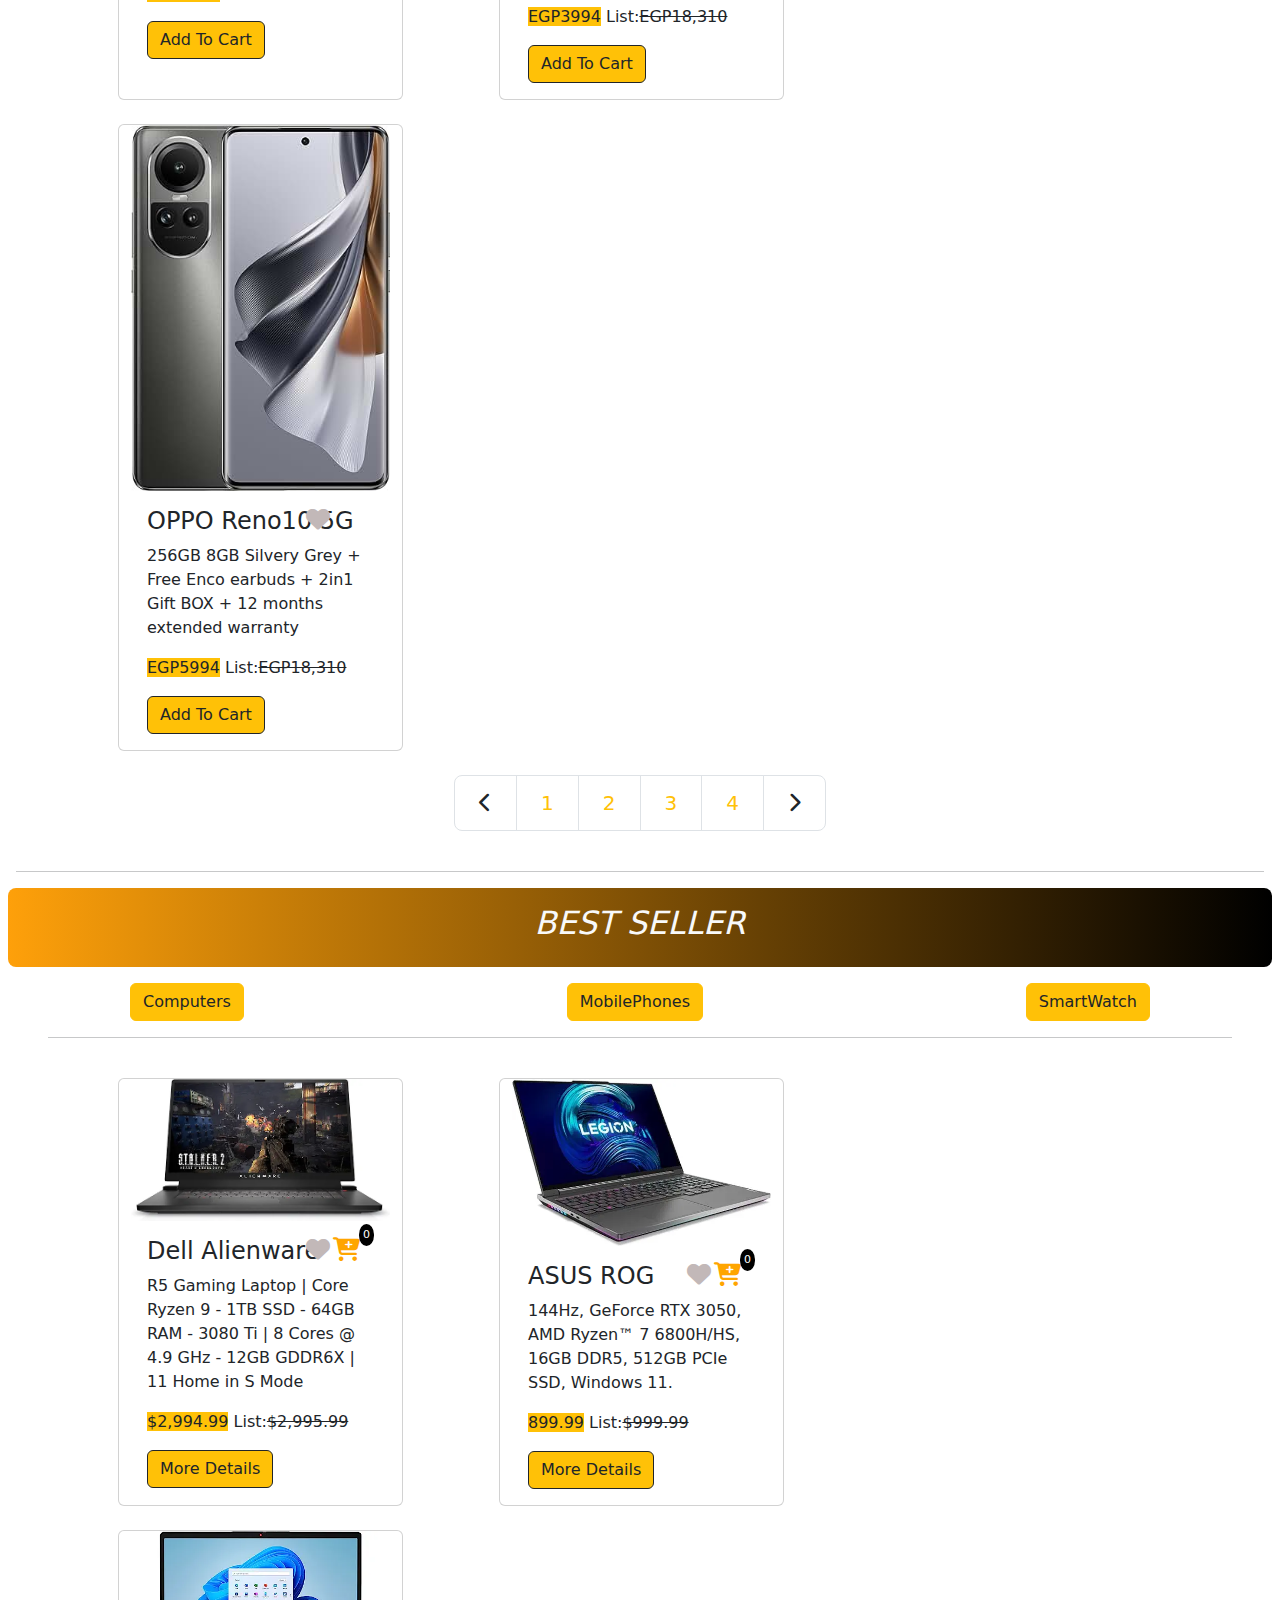
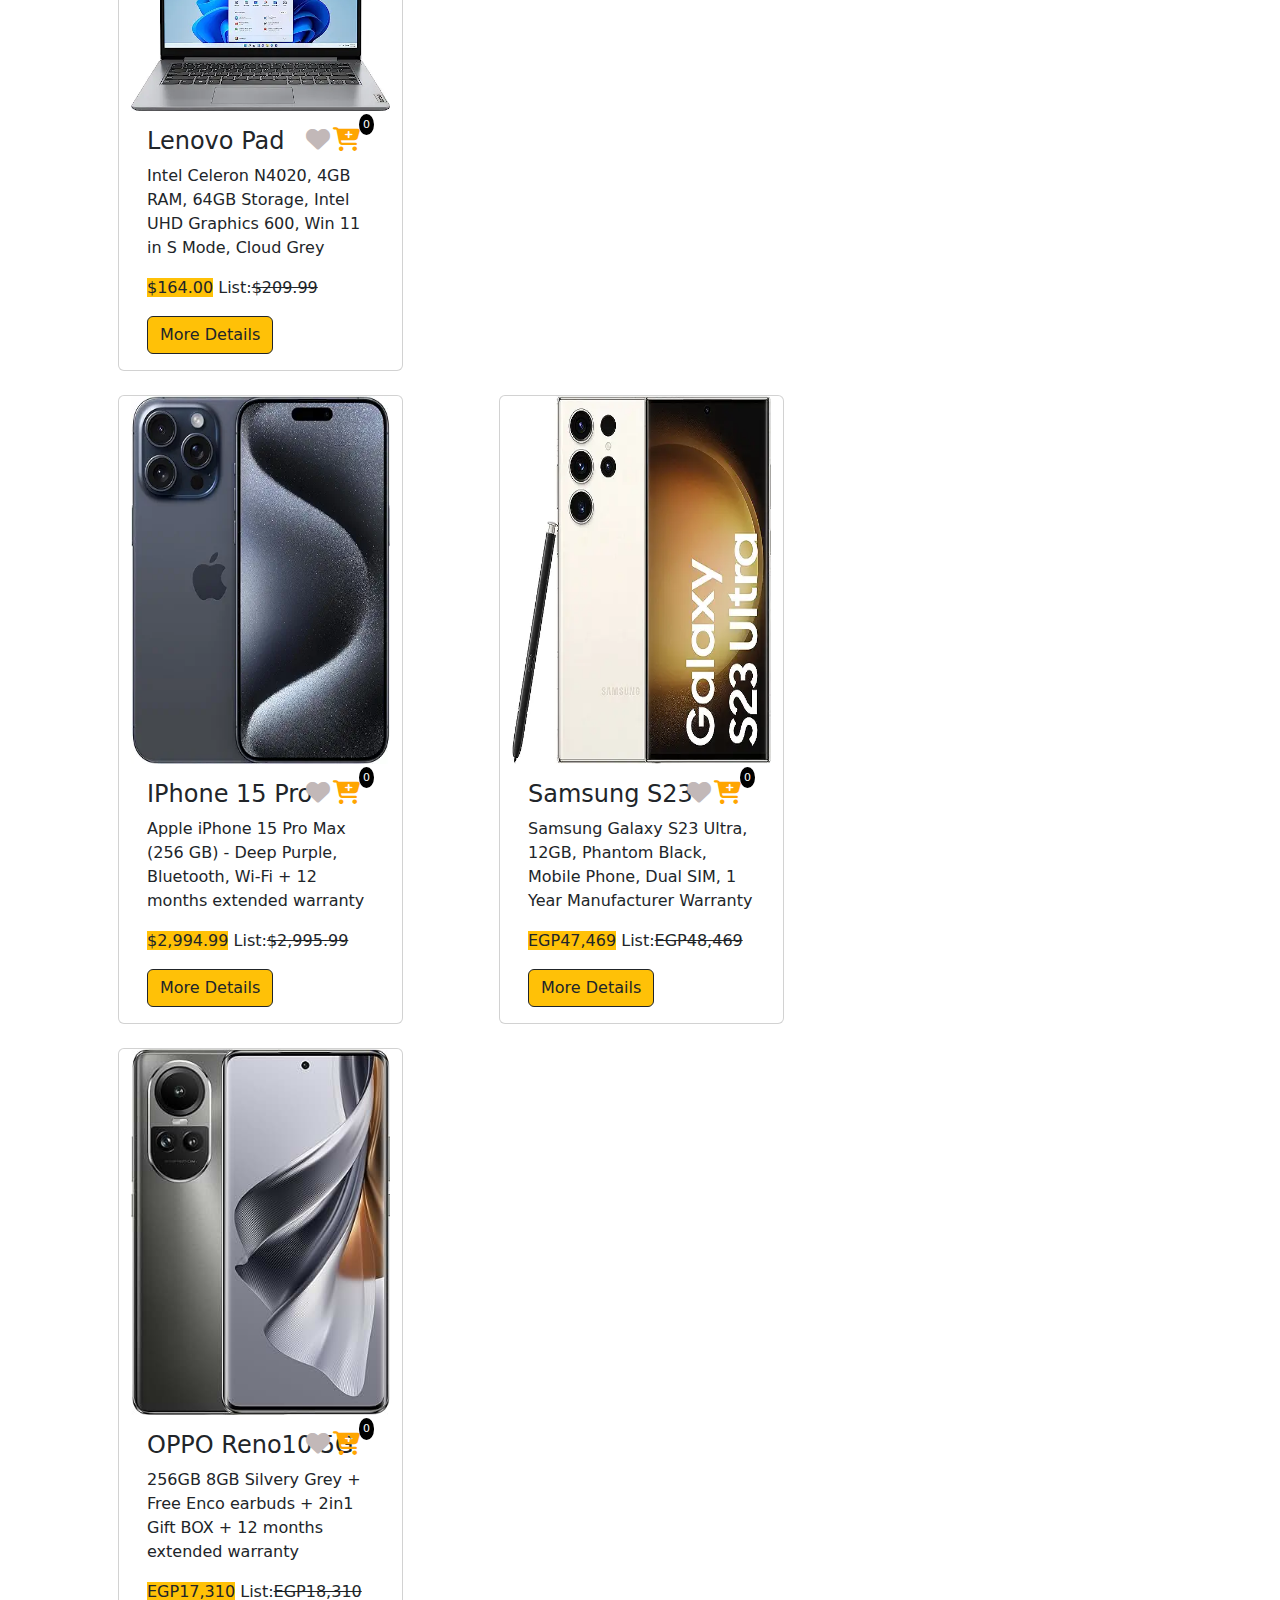
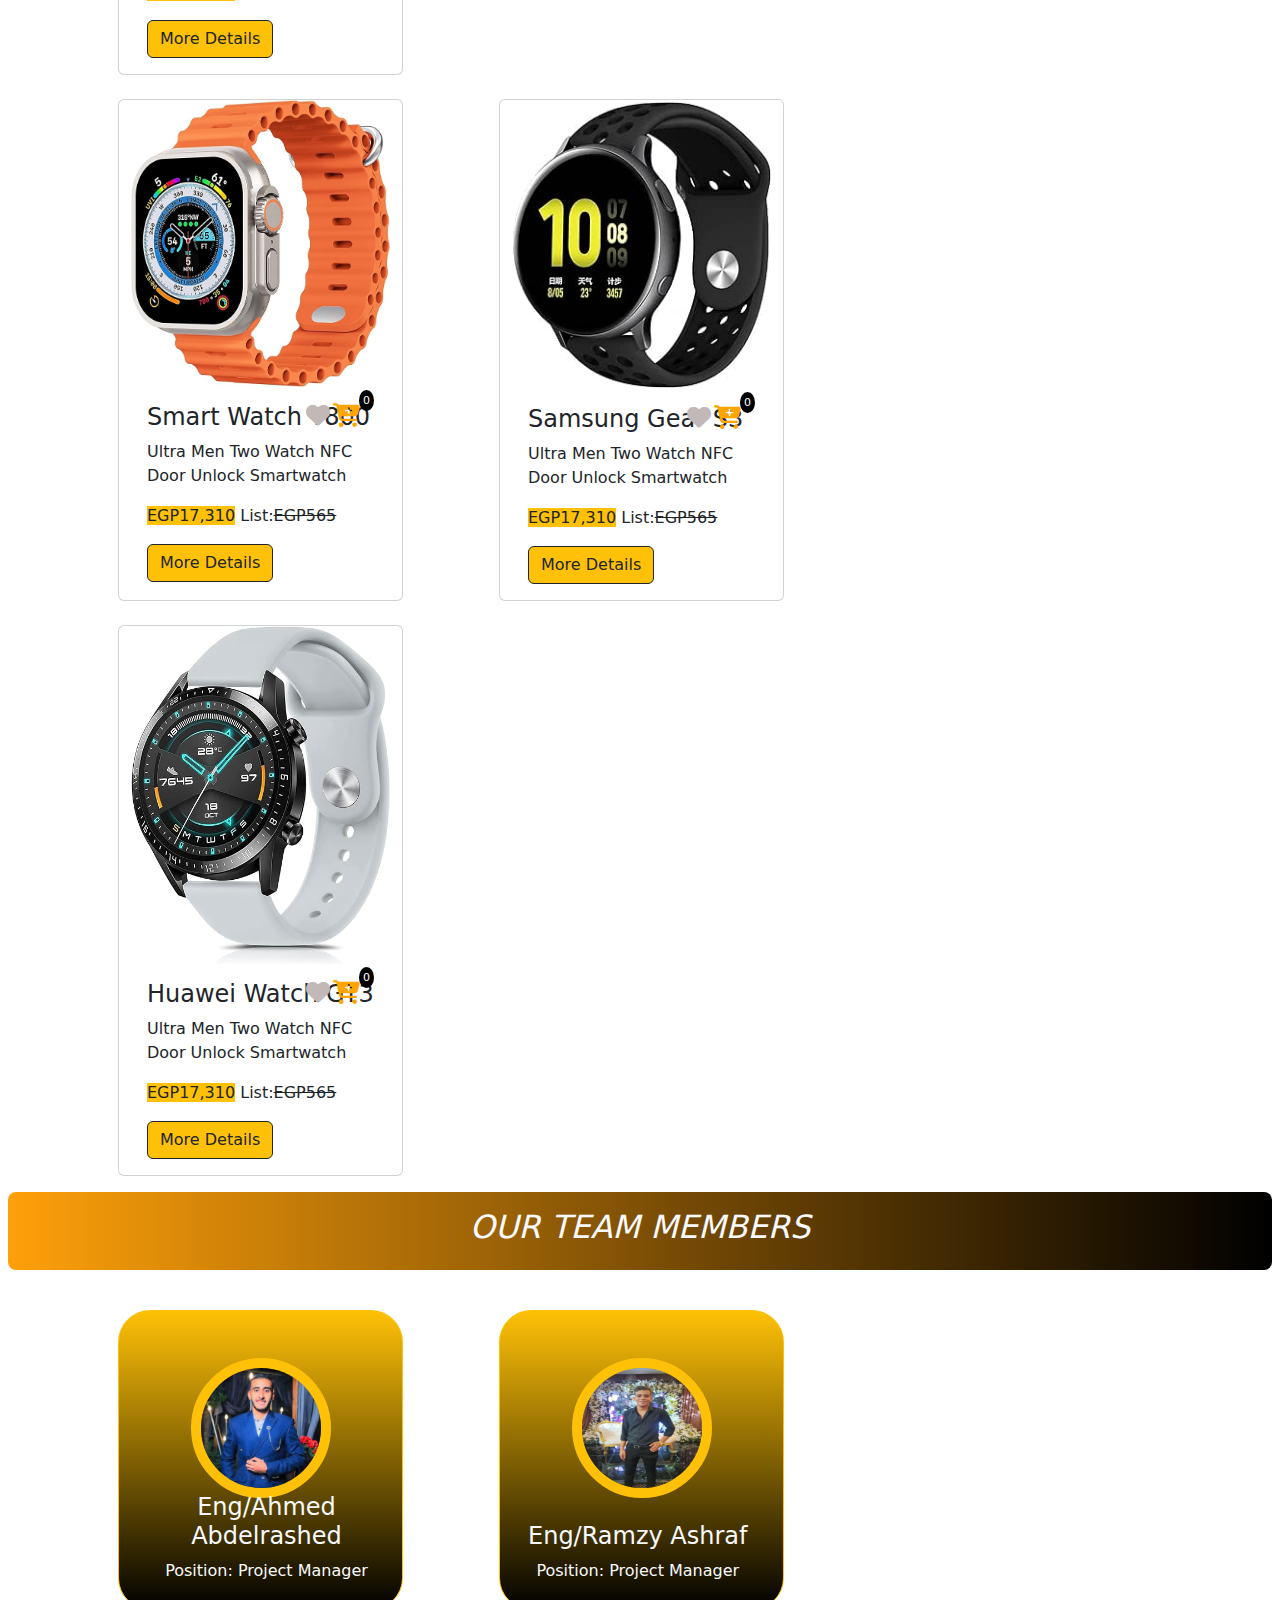
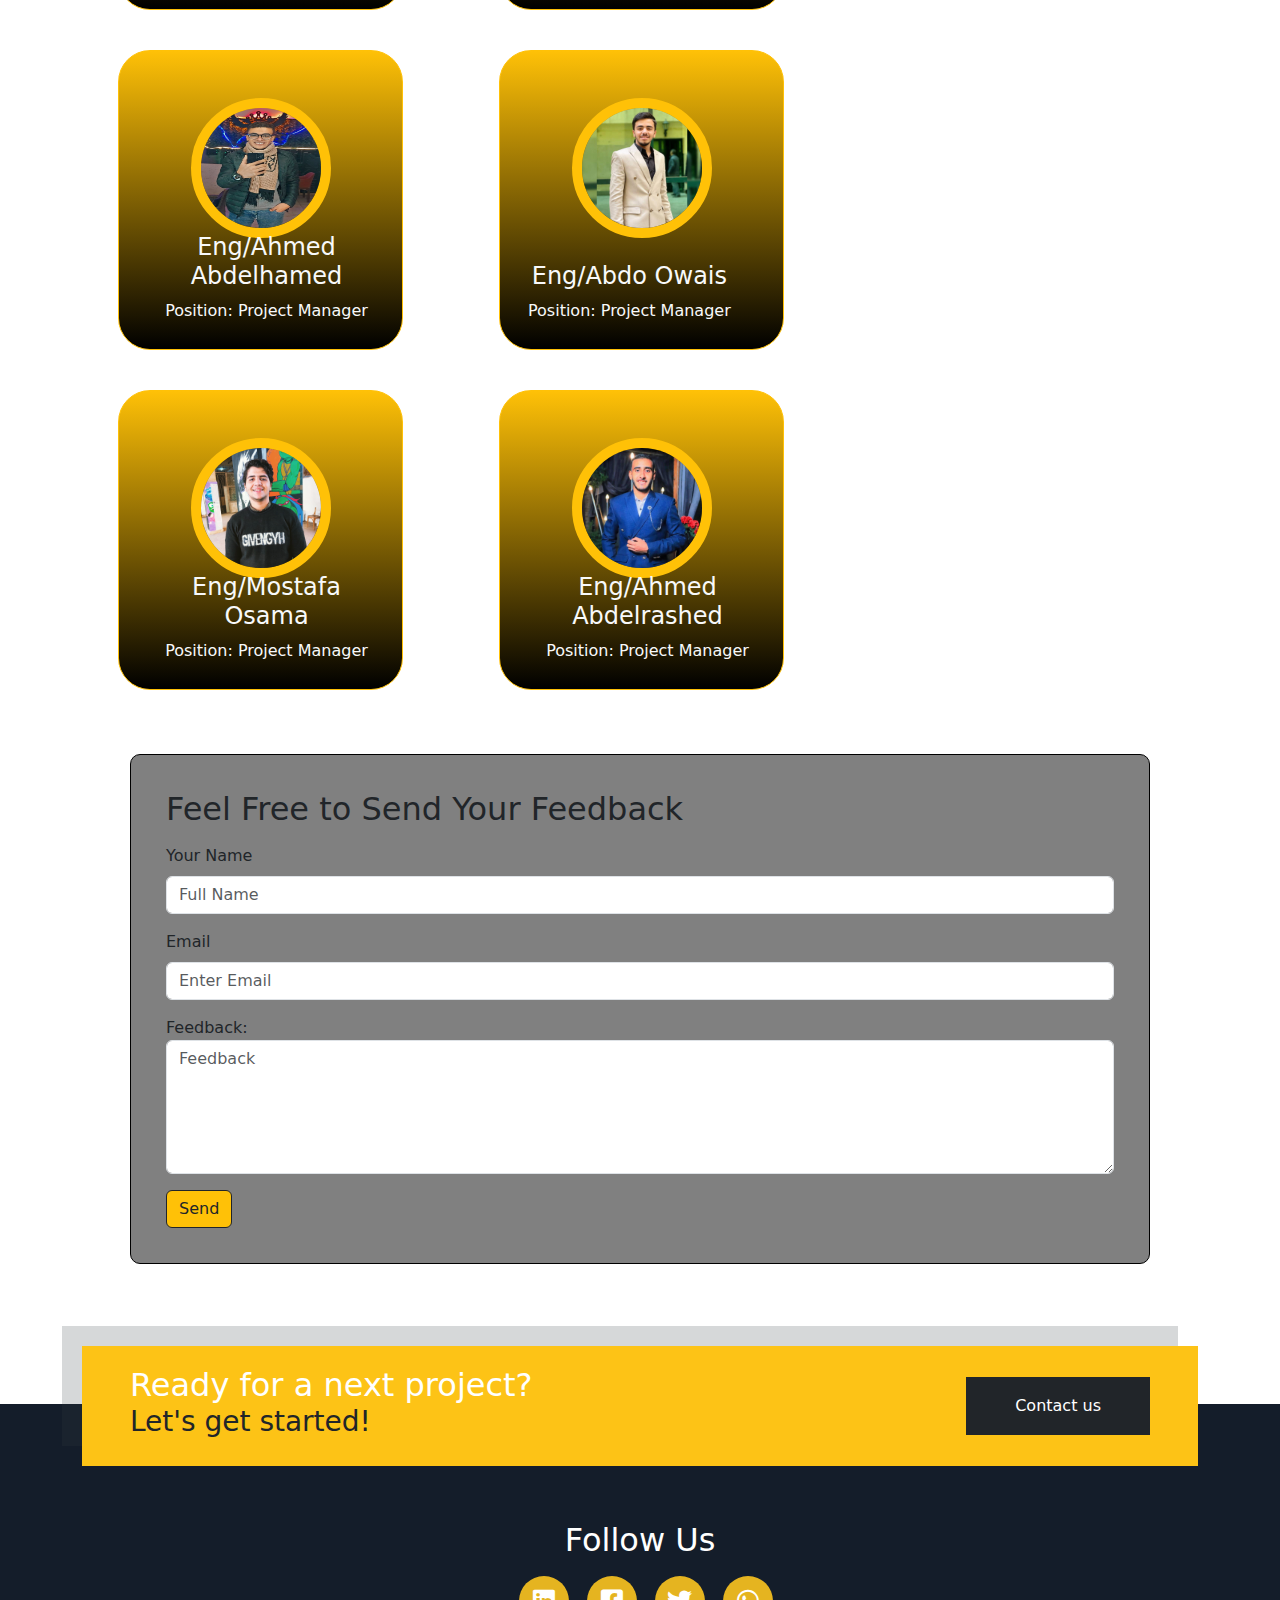
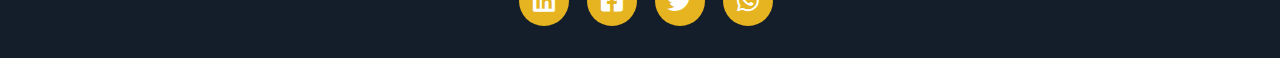
==== commit 38420bbc: "add-to-cart" ====
--- a/index.html
+++ b/index.html
@@ -13,7 +13,7 @@
     <!-- ICONS STYLE -->
     <link rel="stylesheet" href="css/all.css">
     <!-- Google Font Family -->
-    
+
 </head>
 
 <body>
@@ -48,6 +48,16 @@
                     <div id="user" class="btn  border-1 border-warning mx-2 "><span class="text-warning">Welcome,</span>
                         <span id="uname"></span>
                     </div>
+                    <div class="shopping-cart"><i id="cart" class="fas fa-shopping-cart text-warning mx-3"
+                            style='font-size:25px; cursor: pointer;'></i>
+                        <span class="number" id='number-items'>0</span>
+                        <div class="cart-items">
+                            <div>
+
+                            </div>
+                            <a href="#">View All Products</a>
+                        </div>
+                    </div>
                     <form class="d-flex mx-2 align-items-center" id="sign">
                         <a href="login.html" class="btn btn-warning  btn-outline-dark me-3 border-warning"
                             type="submit">Log in</a>
@@ -170,81 +180,7 @@
         </div>
         <hr class="mx-3">
         <div class="container">
-            <div class="row">
-                <div class="card col-lg-3 col-md-4 col-sm-6 mx-lg-5 mt-4 mx-md-1">
-                    <img class="card-img-top" src="images/81whwdW8ERL._AC_UY327_FMwebp_QL65_.webp" alt="Card image">
-                    <div class="card-body">
-                        <h4 class="card-title">Dell Alienware <i class="fas fa-heart mx-4  "></i> <i
-                                class="icon fa fa-cart-plus  "></i><span id="shop" class="number">0</span></h4>
-                        <p class="card-text"> R5 Gaming Laptop | Core Ryzen 9 - 1TB SSD
-                            - 64GB RAM - 3080 Ti | 8 Cores @ 4.9 GHz - 12GB GDDR6X </p>
-                        <p class="card-text"><span class="bg-warning text-dark">$2,994.99</span>
-                            List:<del>$2,995.99</del>
-                        </p>
-                        <a href="#" class="btn btn-warning btn-outline-dark">More Details</a>
-                    </div>
-                </div>
-                <div class="card col-lg-3 col-md-4 col-sm-6 mx-lg-5 mt-4 mx-md-1">
-                    <img class="card-img-top" src="images/71bphKmt0DL._AC_UY327_FMwebp_QL65_.webp" alt="Card image">
-                    <div class="card-body">
-                        <h4 class="card-title">Lenovo Pad <i class="fas fa-heart mx-4  "></i> <i
-                                class="icon fa fa-cart-plus  "></i><span class="number">0</span></h4>
-                        <p class="card-text">Intel Celeron N4020, 4GB RAM, 64GB Storage, Intel UHD Graphics 600, Win 11
-                            in S Mode, Cloud Grey</p>
-                        <p class="card-text"><span class="bg-warning text-dark">$164.00</span> List:<del>$209.99</del>
-                        </p>
-                        <a href="#" class="btn btn-warning btn-outline-dark">More Details</a>
-                    </div>
-                </div>
-                <div class="card col-lg-3 col-md-4 col-sm-6 mx-lg-5 mt-4 mx-md-1">
-                    <img class="card-img-top" src="images/71OyrTkxpGL._AC_UY327_FMwebp_QL65_.webp" alt="Card image">
-                    <div class="card-body">
-                        <h4 class="card-title">ASUS ROG <i class="fas fa-heart mx-4  "></i> <i
-                                class="icon fa fa-cart-plus  "></i><span class="number">0</span></h4>
-                        <p class="card-text">144Hz, GeForce RTX 3050, AMD Ryzen™ 7 6800H/HS, 16GB DDR5, 512GB PCIe SSD,
-                            Windows 11.</p>
-                        <p class="card-text"><span class="bg-warning text-dark">899.99</span> List:<del>$999.99</del>
-                        </p>
-                        <a href="#" class="btn btn-warning btn-outline-dark">More Details</a>
-                    </div>
-                </div>
-                <div class="card col-lg-3 col-md-4 col-sm-6 mx-lg-5 mt-4 mx-md-1">
-                    <img class="card-img-top" src="images/71Ekj79pZtL._AC_UY327_FMwebp_QL65_.webp" alt="Card image">
-                    <div class="card-body">
-                        <h4 class="card-title">Dell Alienware<i class="fas fa-heart mx-4  "></i> <i
-                                class="icon fa fa-cart-plus  "></i><span class="number">0</span></h4>
-                        <p class="card-text"> R5 Gaming Laptop | Core Ryzen 9 - 1TB SSD
-                            - 64GB RAM - 3080 Ti | 8 Cores @ 4.9 GHz - 12GB GDDR6X | 11 Home in S Mode </p>
-                        <p class="card-text"><span class="bg-warning text-dark">$2,994.99</span>
-                            List:<del>$2,995.99</del>
-                        </p>
-                        <a href="#" class="btn btn-warning btn-outline-dark">More Details</a>
-                    </div>
-                </div>
-                <div class="card col-lg-3 col-md-4 col-sm-6 mx-lg-5 mt-4  mx-md-1">
-                    <img class="card-img-top" src="images/51RoBmK-NwL._AC_UY327_FMwebp_QL65_.webp" alt="Card image">
-                    <div class="card-body">
-                        <h4 class="card-title">Lenovo Pad<i class="fas fa-heart mx-4  "></i> <i
-                                class="icon fa fa-cart-plus  "></i><span class="number">0</span></h4>
-                        <p class="card-text">Intel Celeron N4020, 4GB RAM, 64GB Storage, Intel UHD Graphics 600, Win 11
-                            in S Mode, Cloud Grey</p>
-                        <p class="card-text"><span class="bg-warning text-dark">$164.00</span> List:<del>$209.99</del>
-                        </p>
-                        <a href="#" class="btn btn-warning btn-outline-dark">More Details</a>
-                    </div>
-                </div>
-                <div class="card col-lg-3 col-md-4 col-sm-6 mx-lg-5 mt-4">
-                    <img class="card-img-top" src="images/61HxxpI0yQL._AC_UY327_FMwebp_QL65_.webp" alt="Card image">
-                    <div class="card-body">
-                        <h4 class="card-title">ASUS ROG <i class="fas fa-heart mx-4  "></i> <i
-                                class="icon fa fa-cart-plus  "></i><span class="number">0</span></h4>
-                        <p class="card-text">144Hz, GeForce RTX 3050, AMD Ryzen™ 7 6800H/HS, 16GB DDR5, 512GB PCIe SSD,
-                            Windows 11.</p>
-                        <p class="card-text"><span class="bg-warning text-dark">899.99</span> List:<del>$999.99</del>
-                        </p>
-                        <a href="#" class="btn btn-warning btn-outline-dark">More Details</a>
-                    </div>
-                </div>
+            <div class="row" id="computers2">
 
             </div>
         </div>
@@ -276,46 +212,10 @@
             </div>
         </div>
         <div class="container">
-            <div class="row">
-                <div class="card col-lg-3 col-md-4 col-sm-6 mx-lg-5 mt-4 mx-md-1 ">
-                    <img class="card-img-top" src="images/iphone.webp" alt="Card image" style="height: 368.38px;">
-                    <div class="card-body">
-                        <h4 class="card-title">IPhone 15 Pro <i class="fas fa-heart mx-4  "></i> <i
-                                class="icon fa fa-cart-plus  "></i><span id="shop" class="number">0</span></h4>
-                        <p class="card-text"> Apple iPhone 15 Pro Max (256 GB) - Deep Purple, Bluetooth, Wi-Fi + 12
-                            months extended warranty</p>
-                        <p class="card-text"><span class="bg-warning text-dark">$2,994.99</span>
-                            List:<del>$2,995.99</del>
-                        </p>
-                        <a href="#" class="btn btn-warning btn-outline-dark">More Details</a>
-                    </div>
-                </div>
-                <div class="card col-lg-3 col-md-4 col-sm-6 mx-lg-5 mt-4 mx-md-1 ">
-                    <img class="card-img-top" src="images/samsung.webp" alt="Card image" style="height: 368.38px;">
-                    <div class="card-body">
-                        <h4 class="card-title">Samsung S23 <i class="fas fa-heart mx-4  "></i> <i
-                                class="icon fa fa-cart-plus  "></i><span class="number">0</span></h4>
-                        <p class="card-text">Samsung Galaxy S23 Ultra, 12GB, Phantom Black, Mobile Phone, Dual SIM, 1
-                            Year Manufacturer Warranty</p>
-                        <p class="card-text"><span class="bg-warning text-dark">EGP47,469</span>
-                            List:<del>EGP48,469</del>
-                        </p>
-                        <a href="#" class="btn btn-warning btn-outline-dark">More Details</a>
-                    </div>
-                </div>
-                <div class="card col-lg-3 col-md-4 col-sm-6 mx-lg-5 mt-4 mx-md-1 ">
-                    <img class="card-img-top" src="images/oppo.jpg" alt="Card image" style="height: 366.38px;">
-                    <div class="card-body">
-                        <h4 class="card-title">OPPO Reno10 5G <i class="fas fa-heart mx-4  "></i> <i
-                                class="icon fa fa-cart-plus  "></i><span class="number">0</span></h4>
-                        <p class="card-text">256GB 8GB Silvery Grey + Free Enco earbuds + 2in1 Gift BOX + 12 months
-                            extended warranty</p>
-                        <p class="card-text"><span class="bg-warning text-dark">EGP17,310</span>
-                            List:<del>EGP18,310</del>
-                        </p>
-                        <a href="#" class="btn btn-warning btn-outline-dark">More Details</a>
-                    </div>
-                </div>
+            <div class="row" id="Mobiles">
+
+
+
             </div>
             <div class="d-flex justify-content-center my-4">
                 <ul class="pagination pagination-lg text-warning">
@@ -340,9 +240,9 @@
             <h2>BEST SELLER</h2>
         </div>
         <div class="container d-flex justify-content-between ">
-            <button class="btn btn-warning  btn-outline-dark  border-warning computer mx-lg-5">Computers</button>
-            <button class="btn btn-warning  btn-outline-dark  border-warning mobile mx-lg-5">MobilePhones</button>
-            <button class="btn btn-warning  btn-outline-dark  border-warning watch mx-lg-5">SmartWatch</button>
+            <button class="btn btn-warning  btn-outline-dark  border-warning computer3 mx-lg-5">Computers</button>
+            <button class="btn btn-warning  btn-outline-dark  border-warning mobile3 mx-lg-5">MobilePhones</button>
+            <button class="btn btn-warning  btn-outline-dark  border-warning watch3 mx-lg-5">SmartWatch</button>
         </div>
         <hr class="mx-5">
         <div class="container">
--- a/css/style.css
+++ b/css/style.css
@@ -192,4 +192,91 @@
   #user {
     margin: 10px 0;
   }
-}+}
+
+.shopping-cart {
+  position: relative;
+}
+
+.shopping-cart .number {
+  position: absolute;
+  top: -22px;
+  right: 7px;
+  font-size: 14px;
+  background-color: black;
+  color: white;
+  border-radius: 50%;
+  padding: 2px;
+
+}
+
+.cart-items {
+  position: absolute;
+  margin-top: 10px;
+  background-color: azure;
+  width: 250px;
+  left: -92px;
+  text-align: center;
+  padding: 10px;
+  border: 1px solid white;
+  border-radius: 5px;
+  transition: 0.3s;
+  display: none;
+}
+
+.cart-items a {
+  text-decoration: none;
+  color: black;
+}
+
+.cart-items .item {
+  position: relative;
+  display: flex;
+  justify-content: space-between;
+}
+
+.cart-items .item p {
+  font-size: 8px;
+  position: absolute;
+  bottom: -30px;
+  left: 6px;
+}
+
+.cart-items .item-info {
+  display: flex;
+  align-items: center;
+  justify-content: space-between;
+}
+
+.cart-items .item-info span {
+  display: block;
+  margin-right: 10px;
+
+}
+
+.cart-items .item-info i {
+  display: block;
+  margin: 0 5px;
+  cursor: pointer;
+}
+
+.cart-items .item img {
+  width: 60px;
+}
+
+@media(max-width:767px) {
+  .shopping-cart .number {
+    top: -6px;
+    right: 352px;
+  }
+
+  #cart{
+    margin-bottom: 20px;
+    margin-top: 15px;
+  }
+  .cart-items {
+    margin-top: -10px;
+    left: 0px;
+    display: none;
+  }
+}
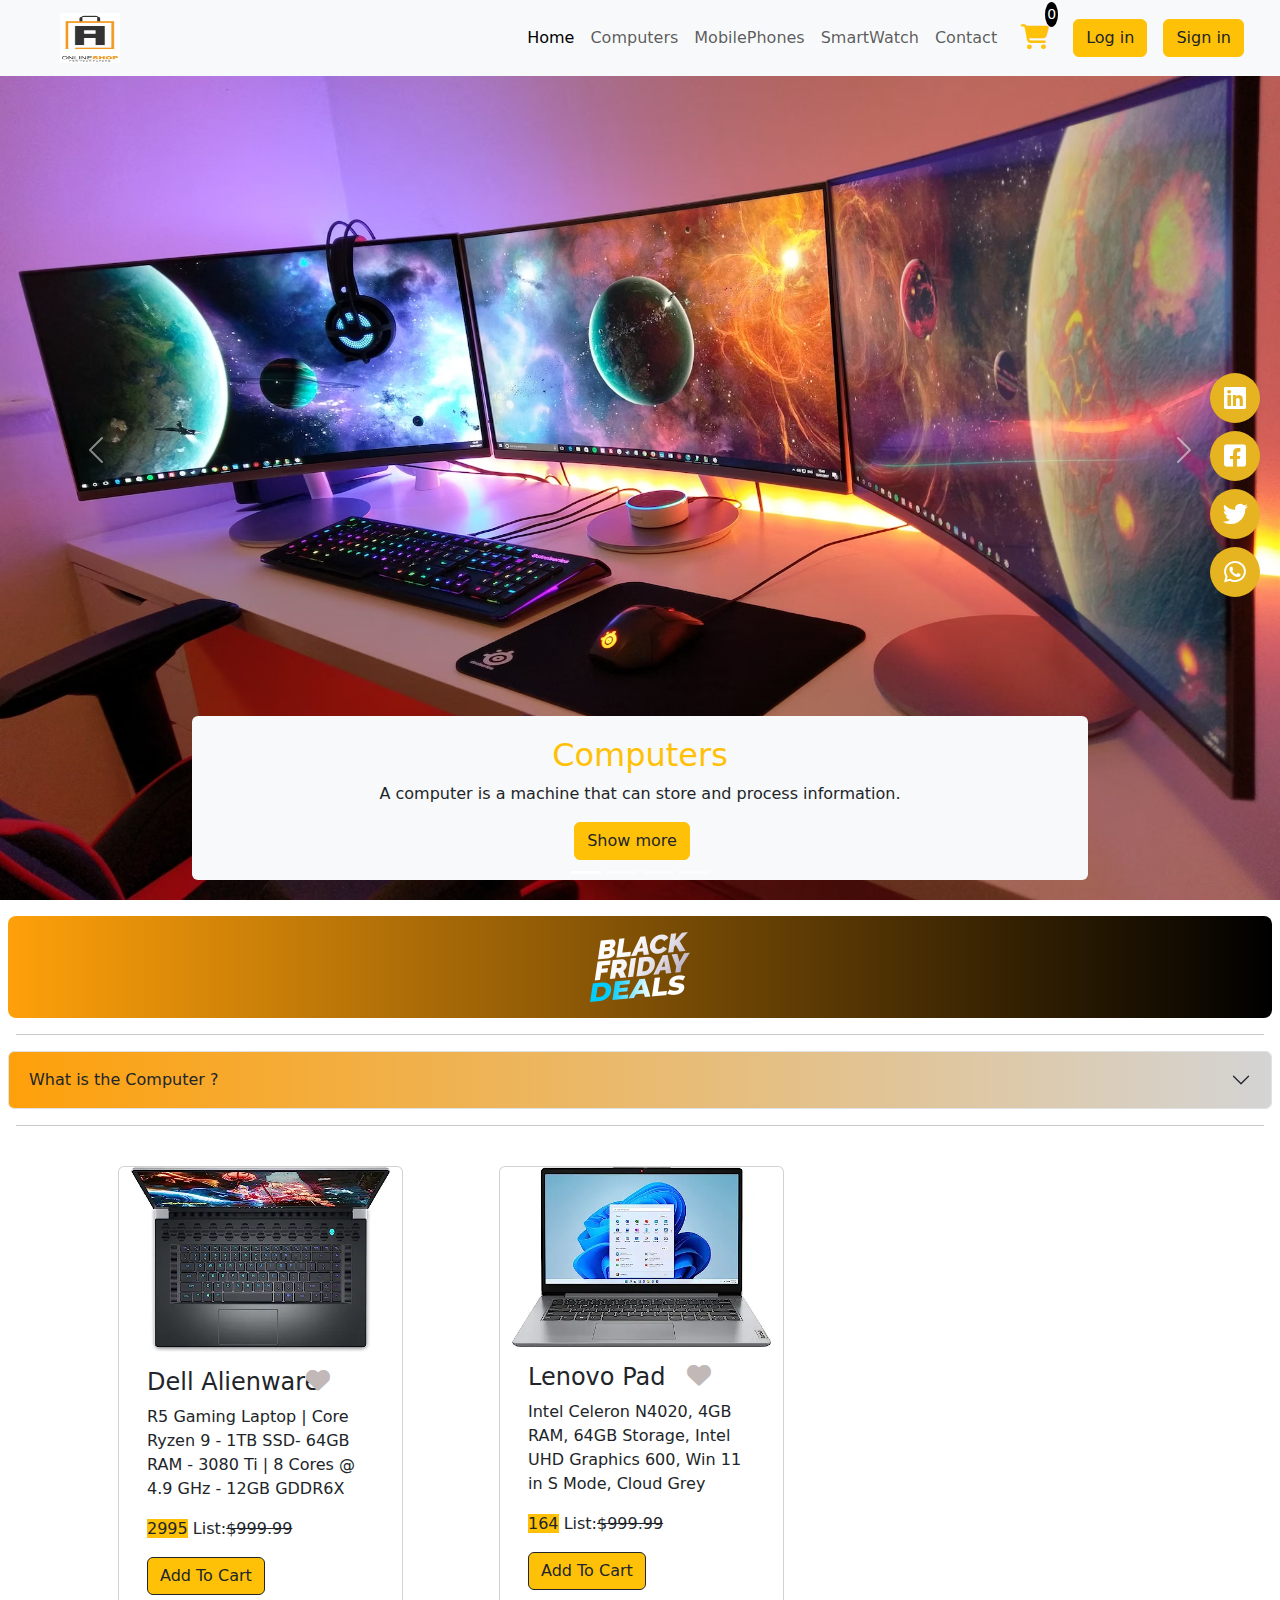
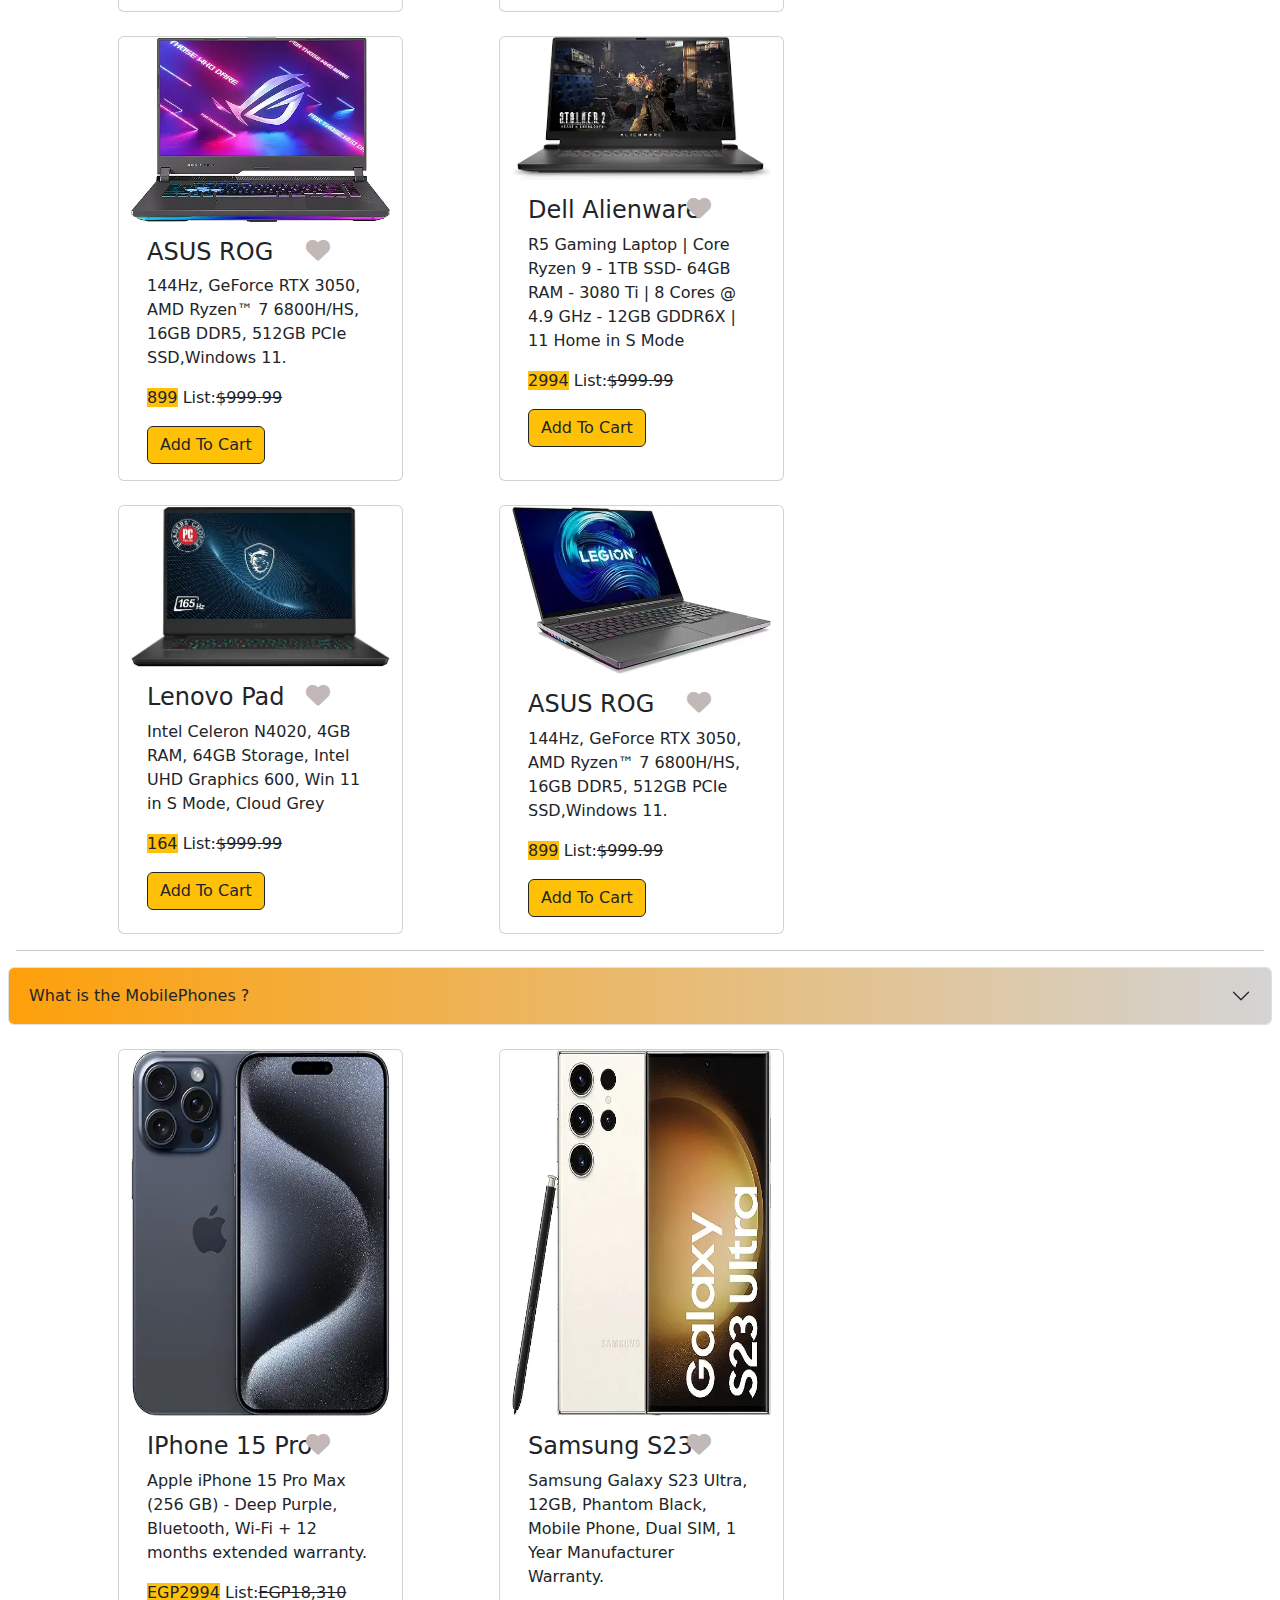
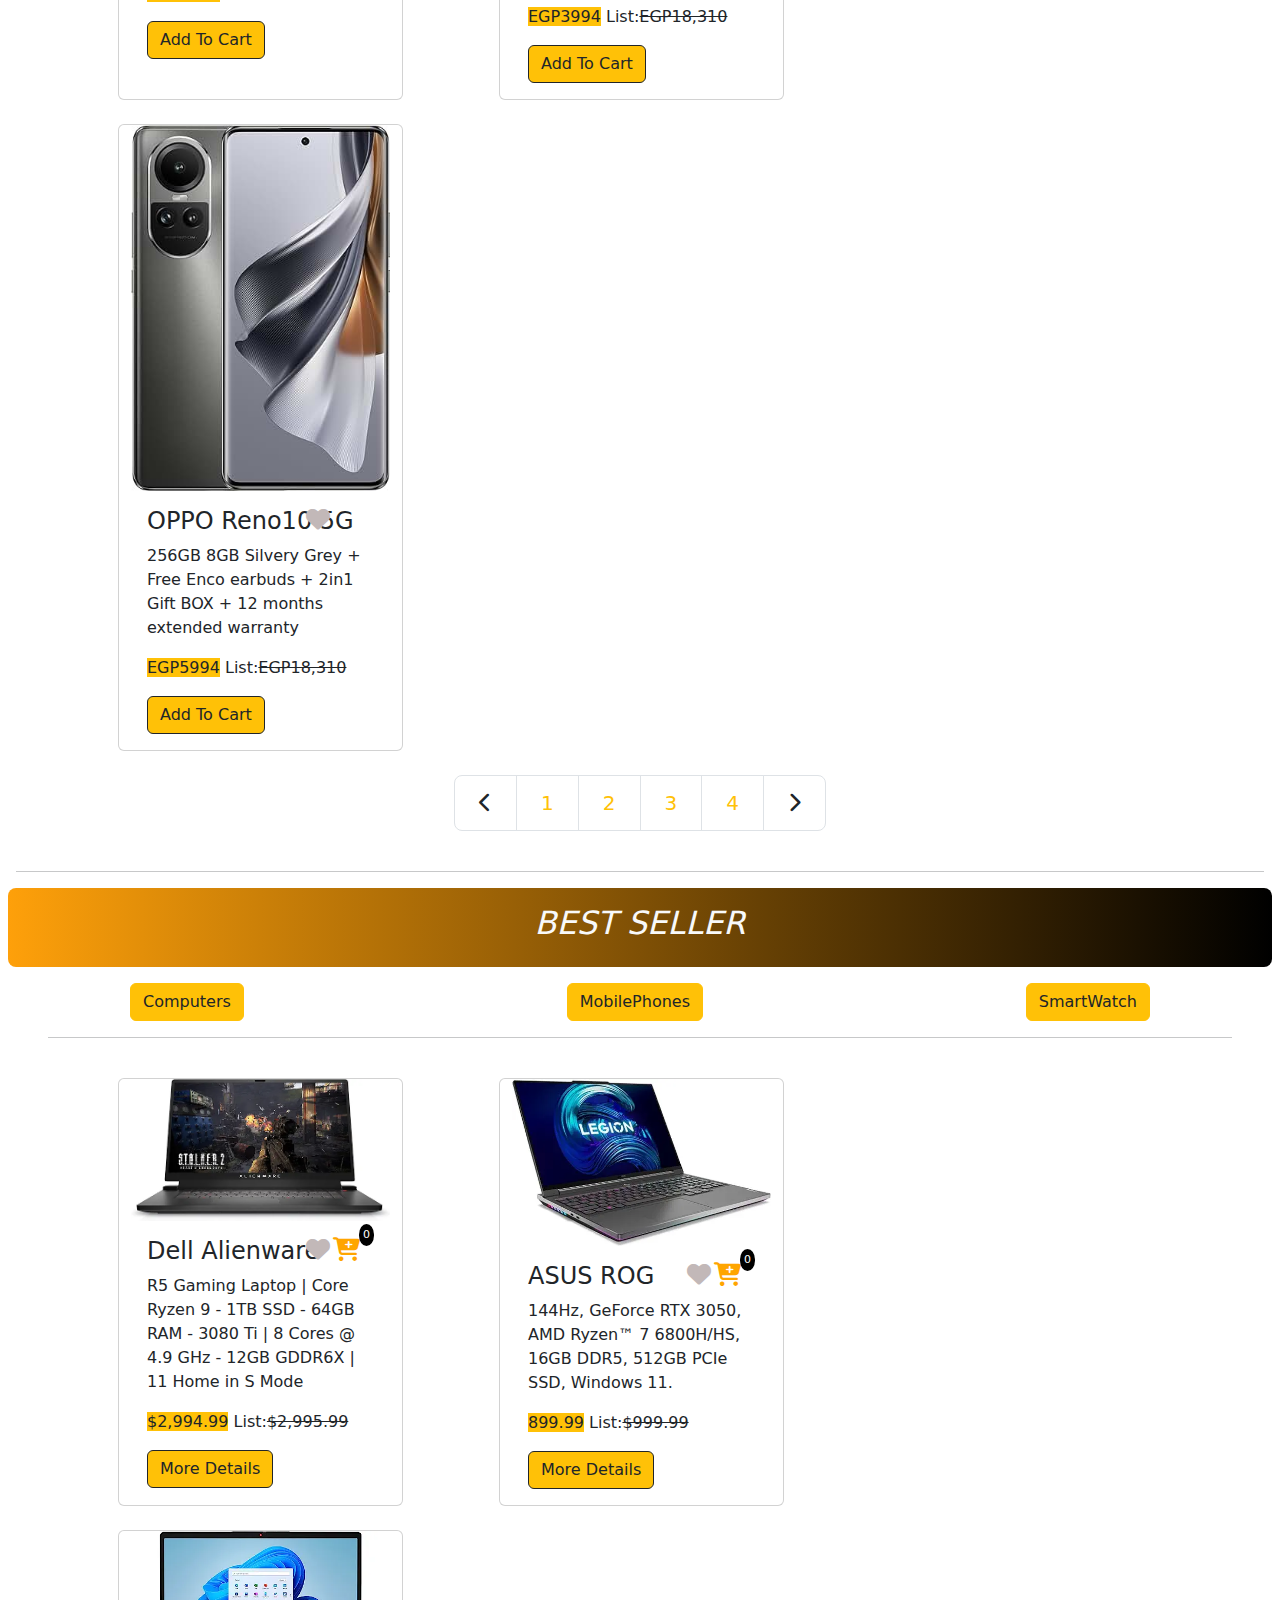
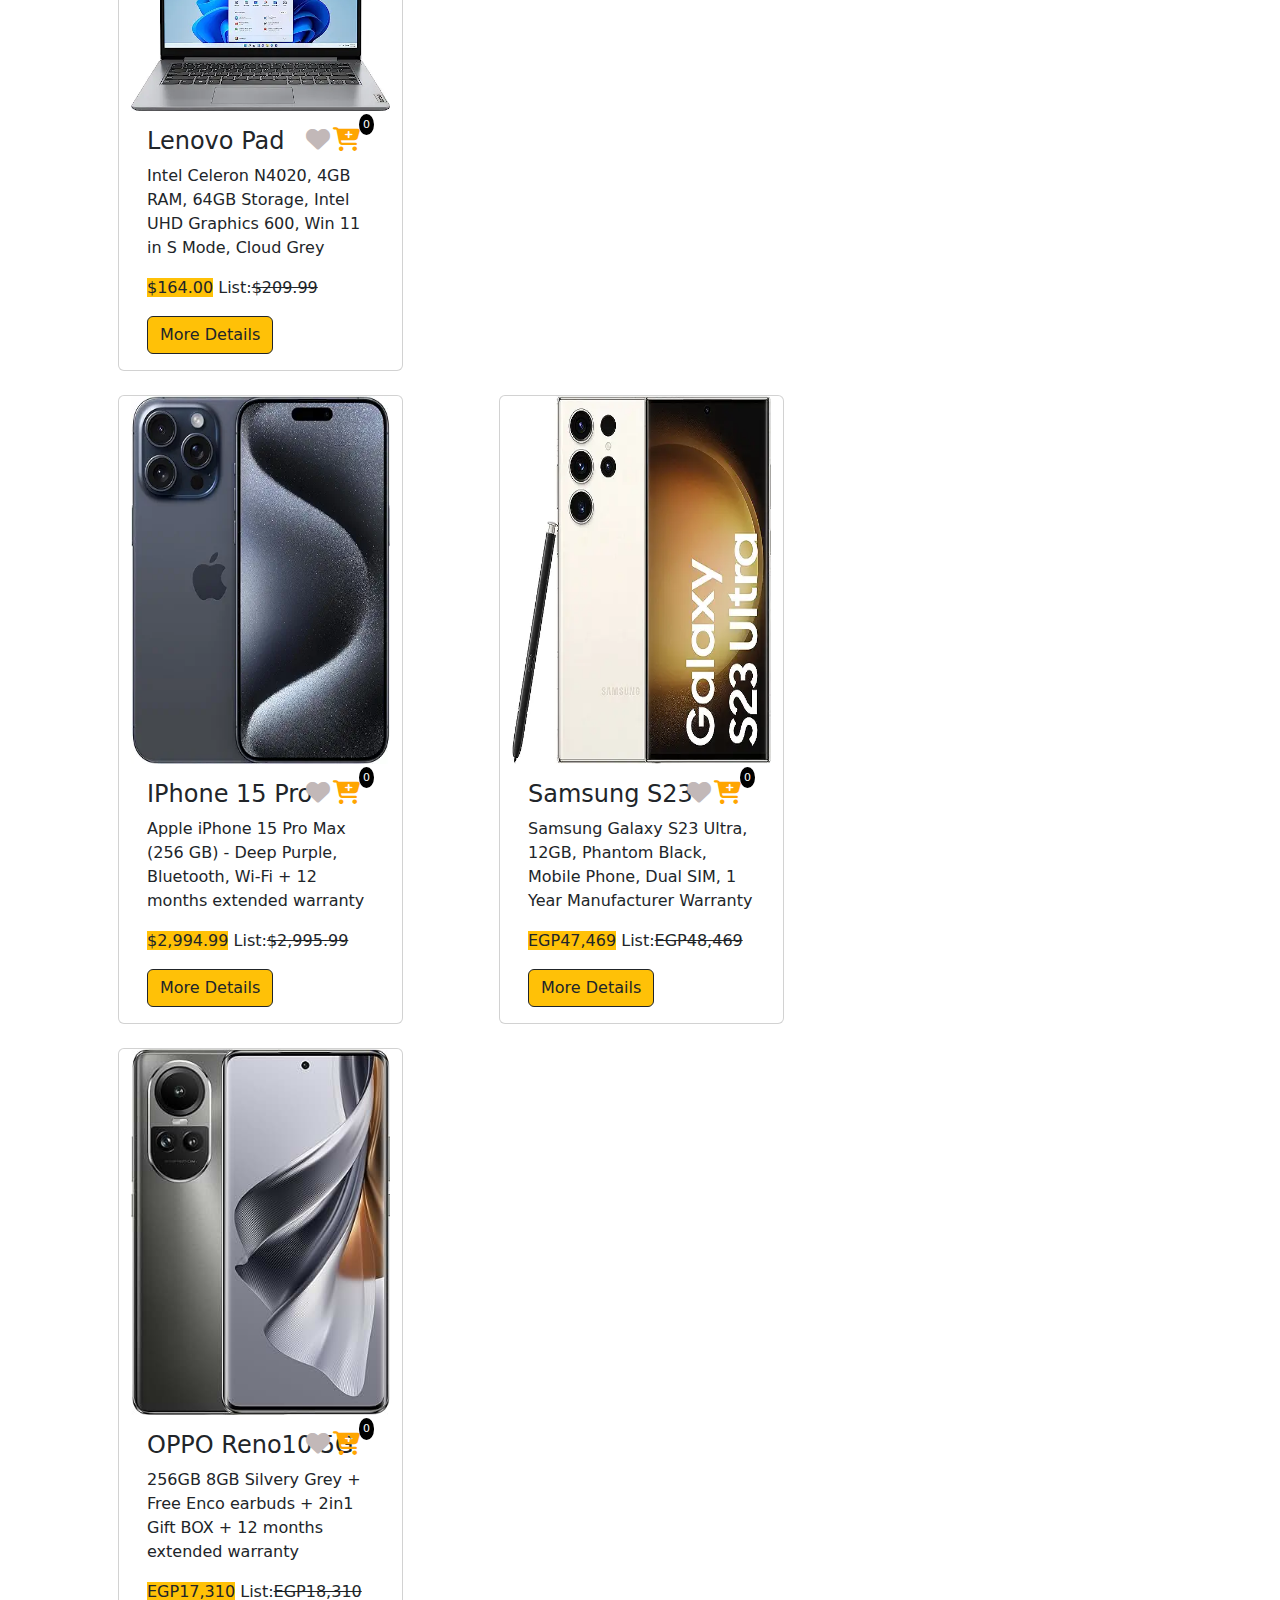
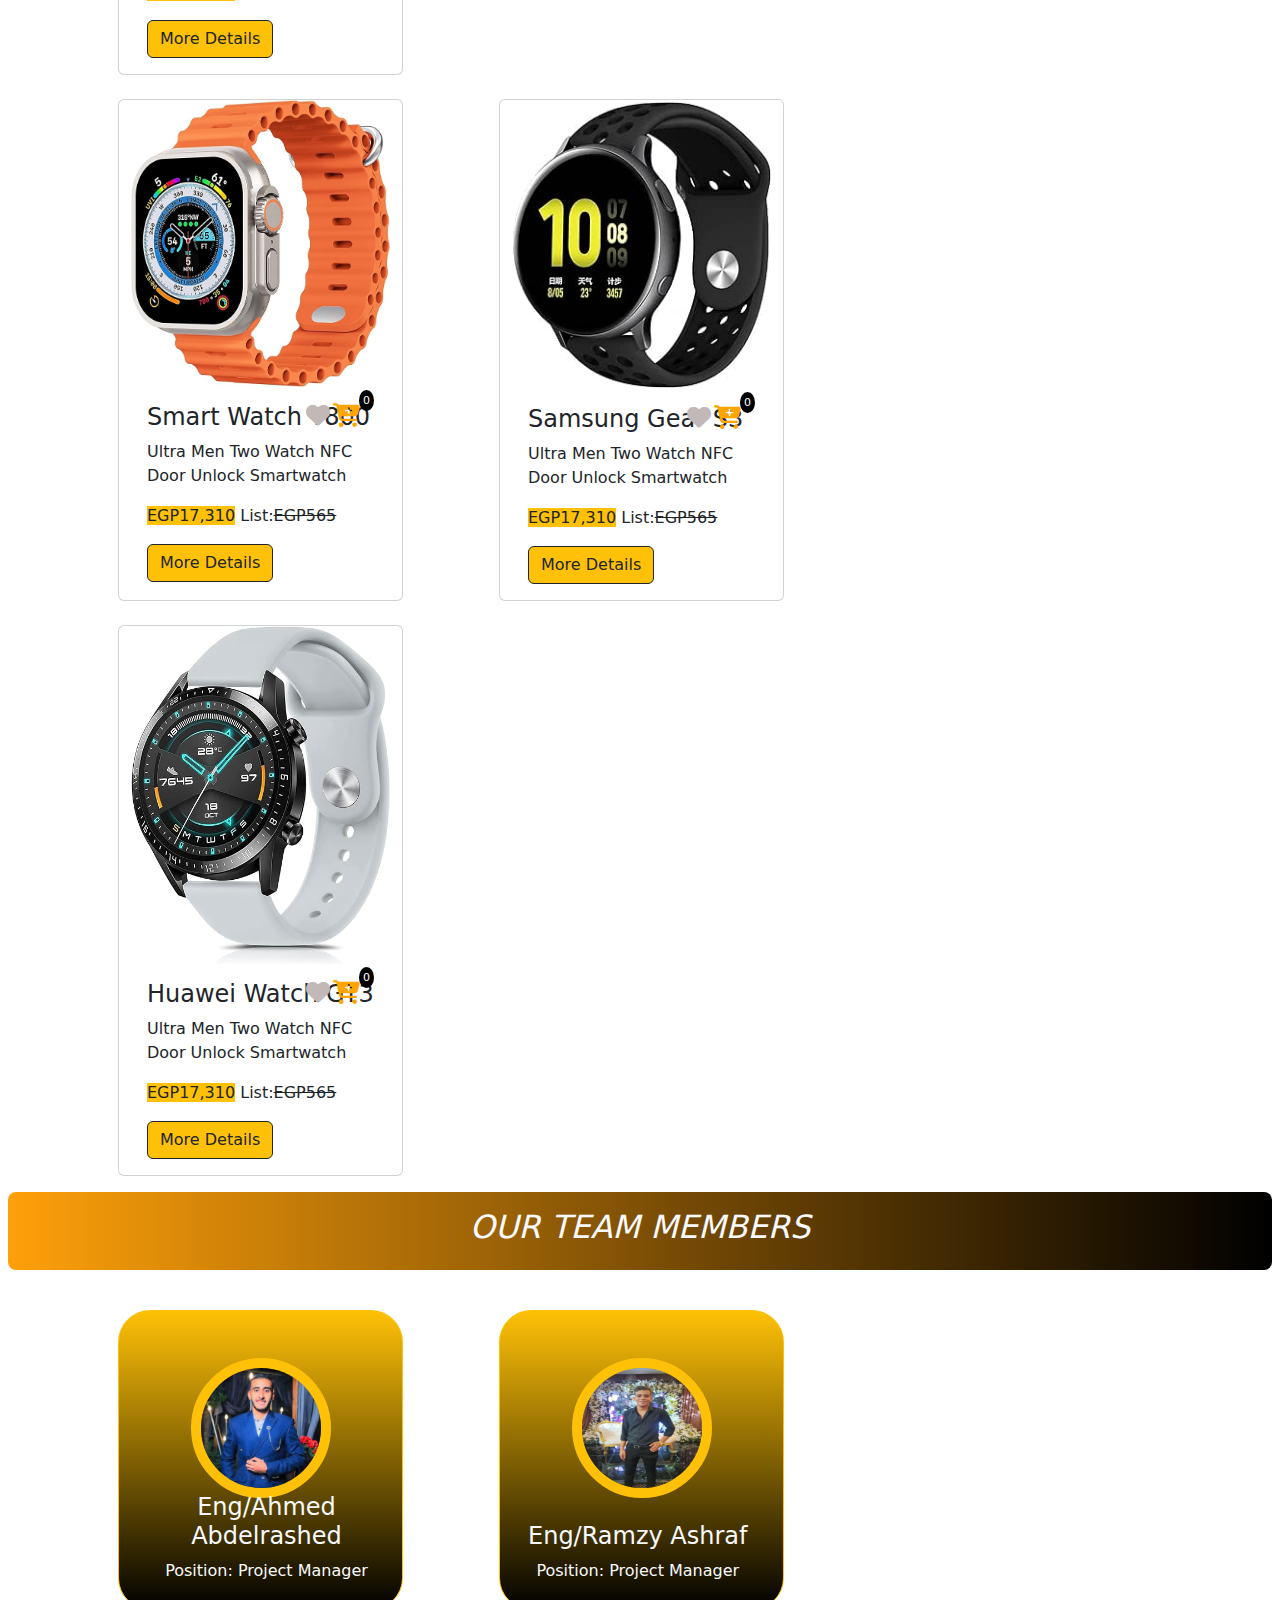
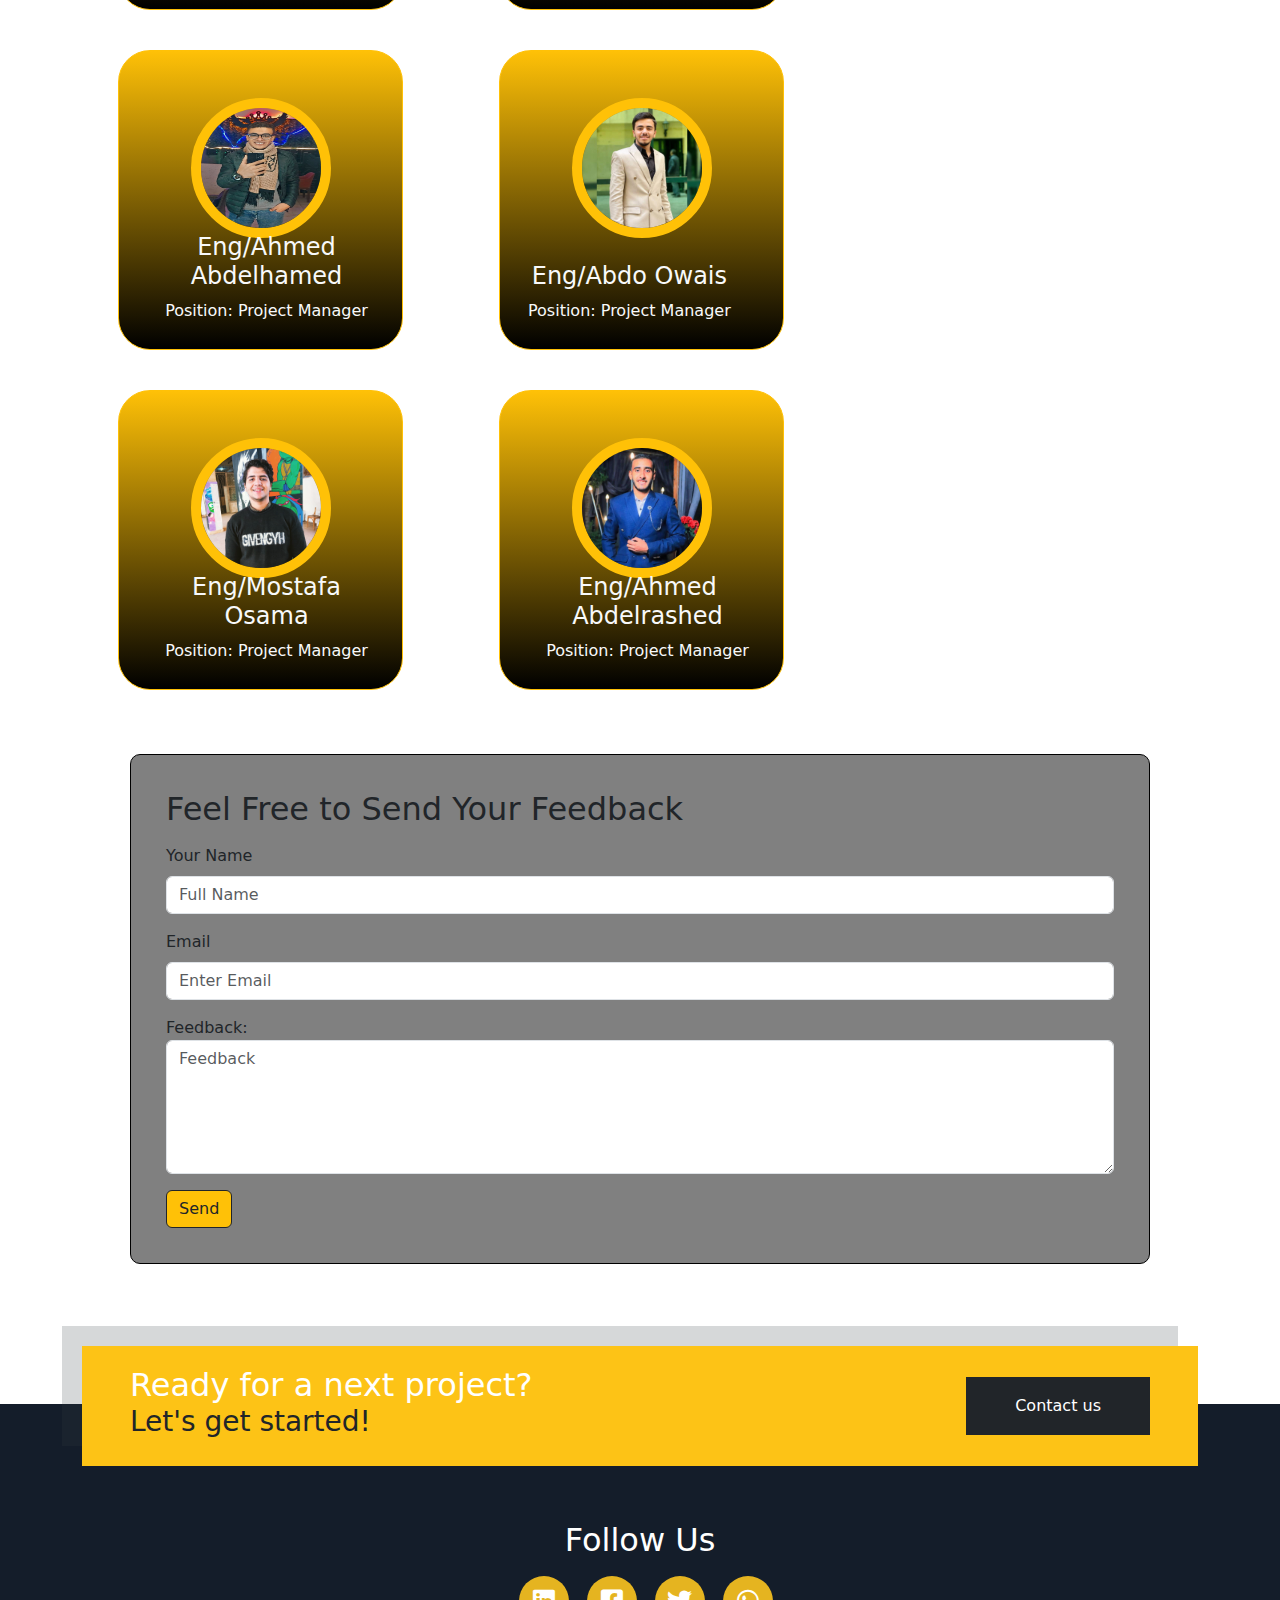
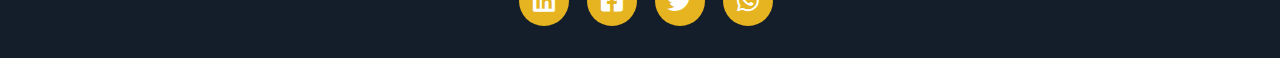
==== commit df35cd47: "finish update cart" ====
--- a/index.html
+++ b/index.html
@@ -12,7 +12,6 @@
     <link rel="stylesheet" href="css/style.css">
     <!-- ICONS STYLE -->
     <link rel="stylesheet" href="css/all.css">
-    <!-- Google Font Family -->
 
 </head>
 
@@ -55,7 +54,7 @@
                             <div>
 
                             </div>
-                            <a href="#">View All Products</a>
+                            <a href="products.html">View All Products</a>
                         </div>
                     </div>
                     <form class="d-flex mx-2 align-items-center" id="sign">
--- a/css/style.css
+++ b/css/style.css
@@ -270,13 +270,72 @@
     right: 352px;
   }
 
-  #cart{
+  #cart {
     margin-bottom: 20px;
     margin-top: 15px;
   }
+
   .cart-items {
     margin-top: -10px;
     left: 0px;
     display: none;
   }
 }
+
+/* ///////////////////////////////////////      Products ///////////////////////////// */
+.products {
+  margin-top: 10px;
+  padding: 30px 50px;
+
+}
+
+.products #products-title {
+  position: relative;
+  text-align: center;
+}
+
+.products #products-title::after {
+  position: absolute;
+  content: "";
+  width: 100px;
+  height: 2px;
+  background-color: #e5b420;
+  bottom: -14px;
+  left: 50%;
+  transform: translateX(-50%);
+  transition: 0.3s;
+}
+
+.products #products-title:hover::after {
+  width: 150px;
+}
+
+#products-items {
+  display: grid;
+  grid-template-columns: repeat(auto-fill, minmax(250px, 1fr));
+  grid-gap: 100px;
+  margin: 50px 0;
+}
+
+#products-items .item {
+  display: flex;
+  justify-content: space-between;
+  flex-wrap: wrap;
+  padding: 10px;
+  border: 1px solid #e5b420;
+  border-radius: 7px;
+}
+
+#products-items .item img {
+  width: 90px;
+  height: 90px;
+}
+
+.total-price {
+  width: 250px;
+  margin: auto;
+}
+
+.plus span {
+  cursor: pointer;
+}